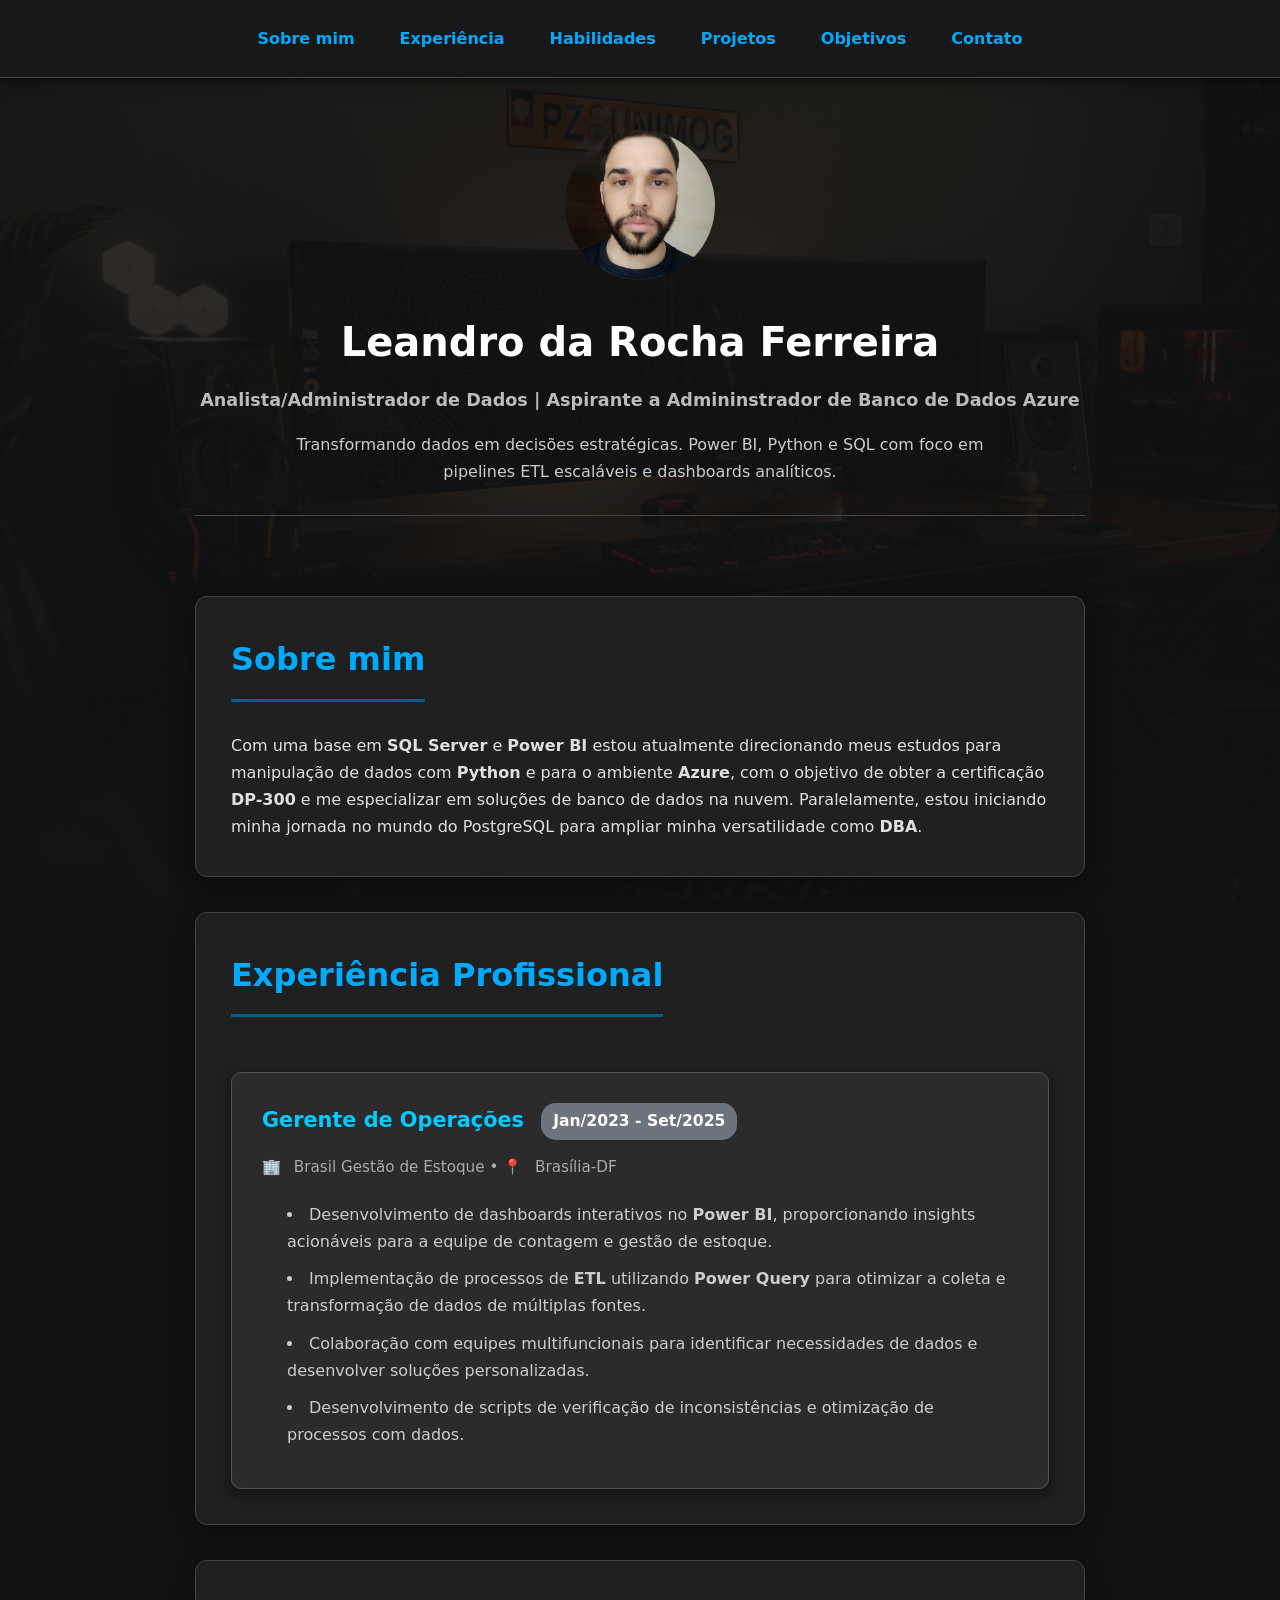
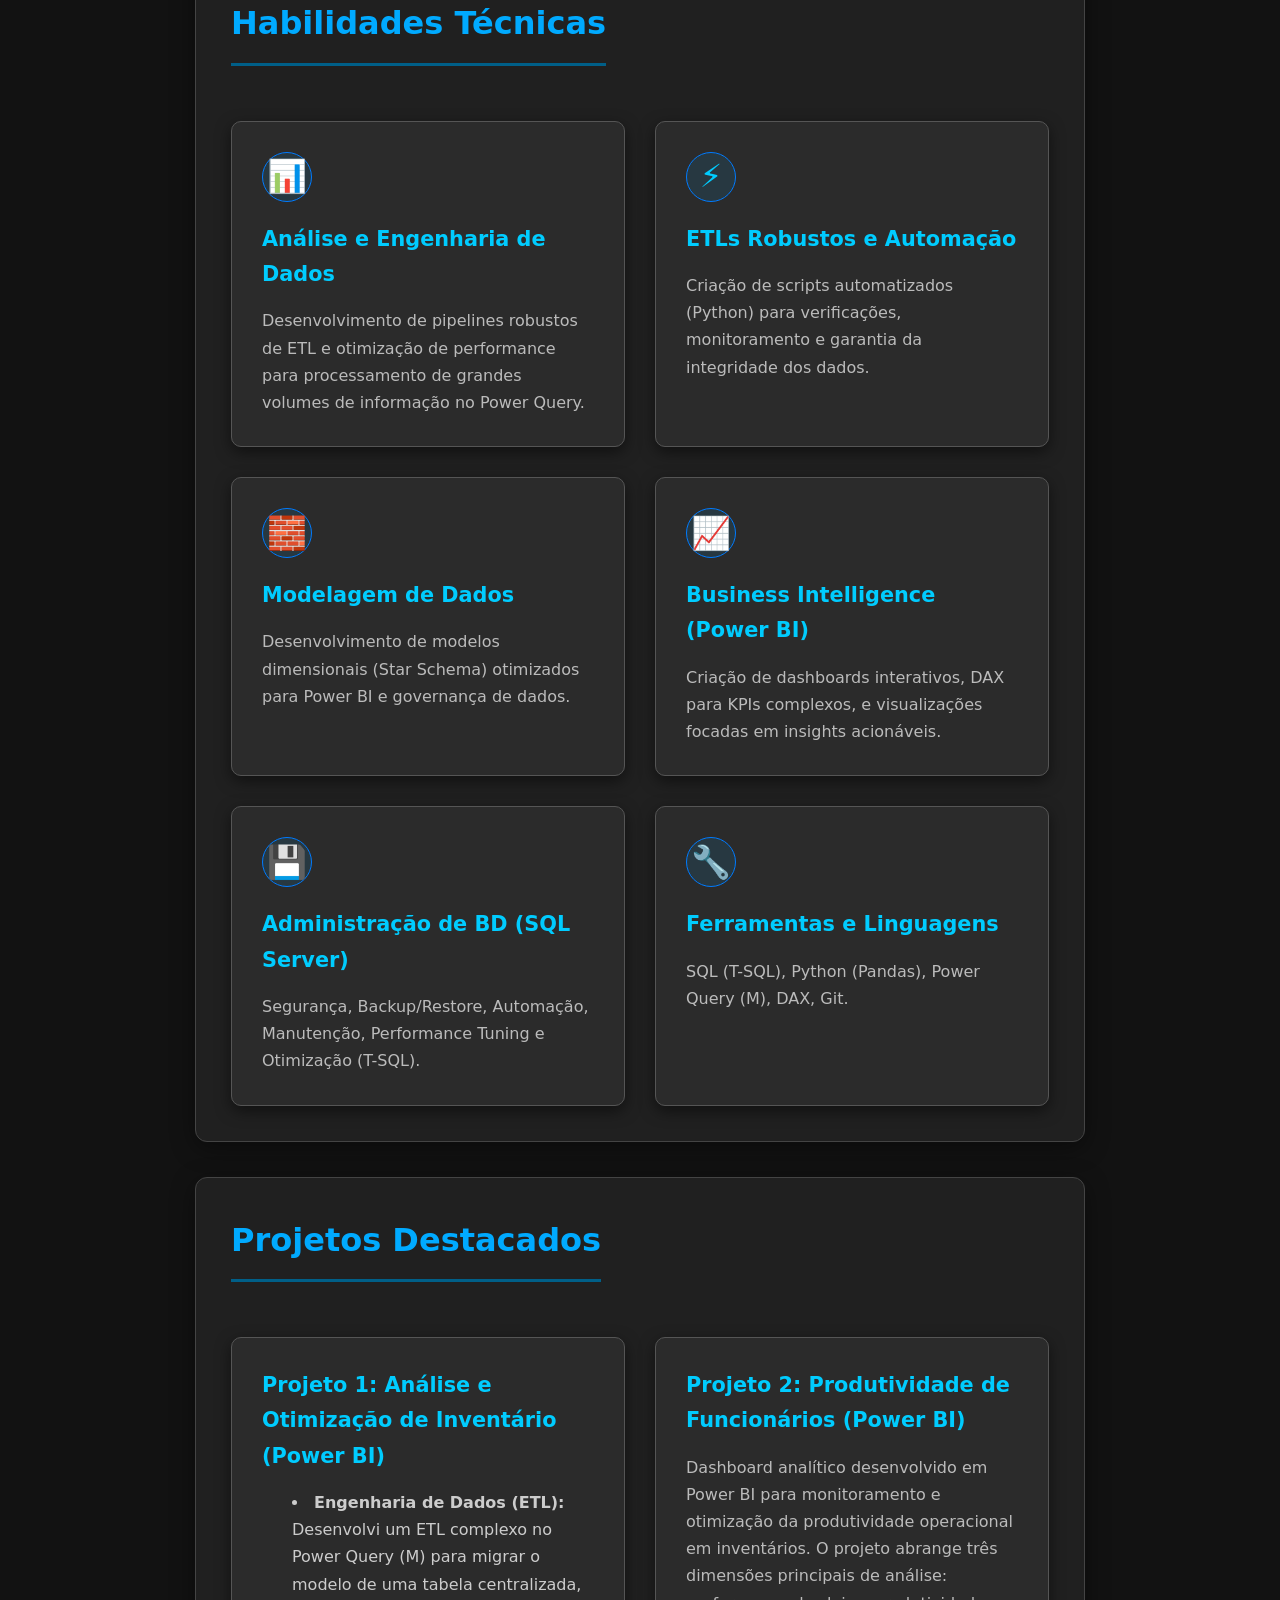
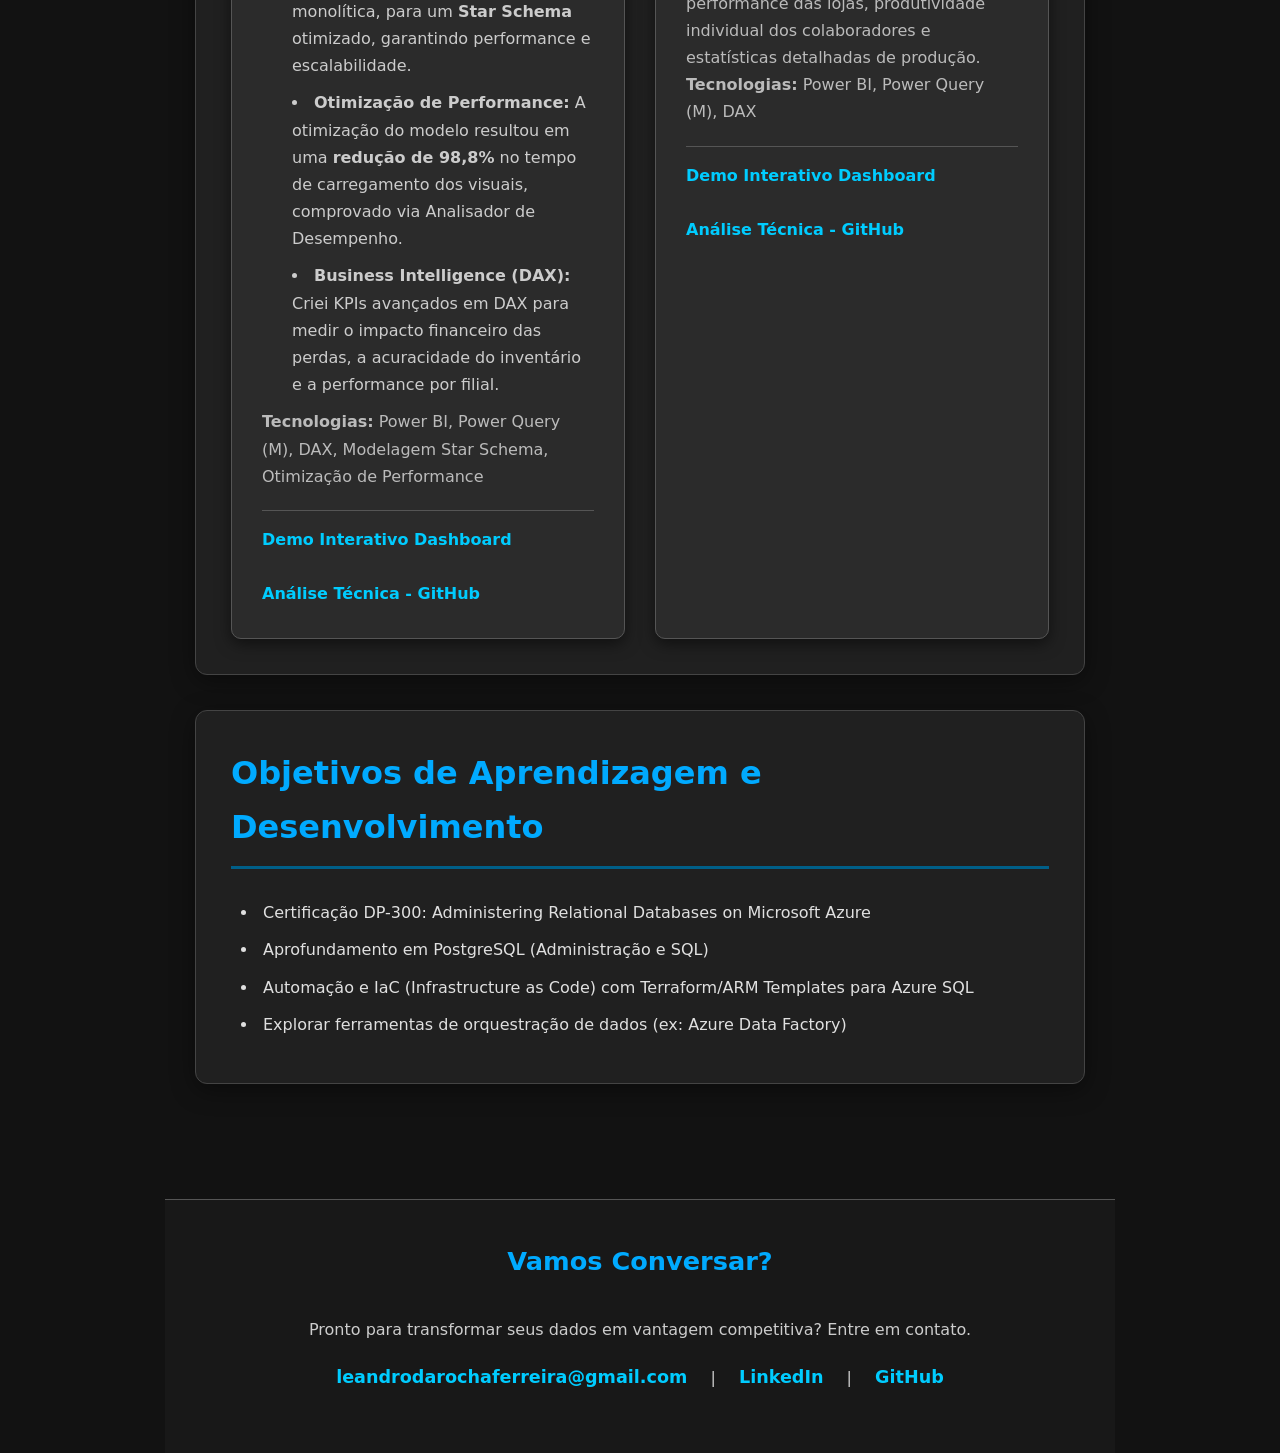
==== index.html @ 0b8cb473 "Refatorando" ====
<!DOCTYPE html>
<html lang="pt-BR">
<head>
    <meta charset="UTF-8">
    <meta name="viewport" content="width=device-width, initial-scale=1.0">
    <title>Leandro da Rocha - Portfólio de Dados</title>
    <link rel="stylesheet" href="./css/style.css">
</head>
<body>

    <!-- Barra de Navegação Fixa no Topo -->
    <nav class="top-nav">
        <ul>
            <li><a href="#sobre">Sobre mim</a></li>
            <li><a href="#experiencia">Experiência</a></li>
            <li><a href="#habilidades">Habilidades</a></li>
            <li><a href="#projetos">Projetos</a></li>
            <li><a href="#objetivos">Objetivos</a></li>
            <li><a href="#contato">Contato</a></li>
        </ul>
    </nav>

    <header>
        <img src="./imagens/foto-perfil.png" alt="Foto de Leandro" width="150" class="profile-pic">
        <h1>Leandro da Rocha Ferreira</h1>
        <p class="subtitle"><strong>Analista/Administrador de Dados | Aspirante a Admininstrador de Banco de Dados Azure</strong></p>
        <p>Transformando dados em decisões estratégicas. Power BI, Python e SQL com foco em pipelines ETL escaláveis e dashboards analíticos.</p>
        <hr>
    </header>

    <main>

        <section id="sobre">
            <h2>Sobre mim</h2>
            <p>Com uma base em <strong>SQL Server</strong> e <strong>Power BI</strong> estou atualmente direcionando meus estudos para manipulação de dados com <strong>Python</strong> e para o ambiente <strong>Azure</strong>, com o objetivo de obter a certificação <strong>DP-300</strong> e me especializar em soluções de banco de dados na nuvem. Paralelamente, estou iniciando minha jornada no mundo do PostgreSQL para ampliar minha versatilidade como <strong>DBA</strong>.</p>
        </section>

        <section id="experiencia">
            <h2>Experiência Profissional</h2>
            <div class="info-boxes-container">
                <div class="info-box job-box">
                    <h3>Gerente de Operações <span class="badge">Jan/2023 - Set/2025</span></h3>
                    <p class="job-details">
                        <span class="icon-placeholder-inline">🏢</span> Brasil Gestão de Estoque • <span class="icon-placeholder-inline">📍</span> Brasília-DF
                    </p>
                    <ul>
                        <li>Desenvolvimento de dashboards interativos no <strong>Power BI</strong>, proporcionando insights acionáveis para a equipe de contagem e gestão de estoque.</li>
                        <li>Implementação de processos de <strong>ETL</strong> utilizando <strong>Power Query</strong> para otimizar a coleta e transformação de dados de múltiplas fontes.</li>
                        <li>Colaboração com equipes multifuncionais para identificar necessidades de dados e desenvolver soluções personalizadas.</li>
                        <li>Desenvolvimento de scripts de verificação de inconsistências e otimização de processos com dados.</li>
                    </ul>
                </div>
            </div>
        </section>

        <section id="habilidades">
            <h2>Habilidades Técnicas</h2>
            <div class="info-boxes-container">

                <div class="info-box">
                    <div class="icon-placeholder">📊</div>
                    <h3>Análise e Engenharia de Dados</h3>
                    <p>Desenvolvimento de pipelines robustos de ETL e otimização de performance para processamento de grandes volumes de informação no Power Query.</p>
                </div>

                <div class="info-box">
                    <div class="icon-placeholder">⚡</div>
                    <h3>ETLs Robustos e Automação</h3>
                    <p>Criação de scripts automatizados (Python) para verificações, monitoramento e garantia da integridade dos dados.</p>
                </div>

                <div class="info-box">
                    <div class="icon-placeholder">🧱</div>
                    <h3>Modelagem de Dados</h3>
                    <p>Desenvolvimento de modelos dimensionais (Star Schema) otimizados para Power BI e governança de dados.</p>
                </div>

                <div class="info-box">
                    <div class="icon-placeholder">📈</div>
                    <h3>Business Intelligence (Power BI)</h3>
                    <p>Criação de dashboards interativos, DAX para KPIs complexos, e visualizações focadas em insights acionáveis.</p>
                </div>

                <div class="info-box">
                    <div class="icon-placeholder">💾</div>
                    <h3>Administração de BD (SQL Server)</h3>
                    <p>Segurança, Backup/Restore, Automação, Manutenção, Performance Tuning e Otimização (T-SQL).</p>
                </div>

                <div class="info-box">
                    <div class="icon-placeholder">🔧</div>
                    <h3>Ferramentas e Linguagens</h3>
                    <p>SQL (T-SQL), Python (Pandas), Power Query (M), DAX, Git.</p>
                </div>

            </div>
        </section>

        <section id="projetos">
            <h2>Projetos Destacados</h2>
            <div class="info-boxes-container">
                <article class="info-box project-box">
                    <h3>Projeto 1: Análise e Otimização de Inventário (Power BI)</h3>

                    <ul style="list-style-type: disc; margin-left: 20px;">
                        <li>
                            <strong>Engenharia de Dados (ETL):</strong> Desenvolvi um ETL complexo no Power Query (M) para
                            migrar o modelo de uma tabela centralizada, monolítica,  para um <strong>Star Schema</strong> otimizado,
                            garantindo performance e escalabilidade.
                        </li>
                        <li>
                            <strong>Otimização de Performance:</strong> A otimização do modelo resultou em uma
                            <strong>redução de 98,8%</strong> no tempo de carregamento dos visuais, comprovado via Analisador de Desempenho.
                        </li>
                        <li>
                            <strong>Business Intelligence (DAX):</strong> Criei KPIs avançados em DAX para medir o impacto
                            financeiro das perdas, a acuracidade do inventário e a performance por filial.
                        </li>
                    </ul>
        
                    <p><strong>Tecnologias:</strong> Power BI, Power Query (M), DAX, Modelagem Star Schema, Otimização de
                        Performance</p>
        
                    <p class="project-links">
                        <a href="https://app.powerbi.com/view?r=eyJrIjoiYmRjYjRjY2MtN2E3Yi00Yjk1LWI4ZTgtYjNiNzZjMzkwMDExIiwidCI6ImYyOWVkNTkxLTBlNzAtNDQ5ZC05NDU3LTViZTBjNjQwYWY5NSJ9"
                            target="_blank"><strong>Demo Interativo</strong> Dashboard</a>
                        <br>
                        <br>
                        <a href="https://github.com/Leandrorochagithub/Engenharia-e-Analise-de-Dados/tree/main/engenharia_de_dados/inventory_analysis_optimization" target="_blank"><strong>Análise Técnica</strong> - 
                            GitHub</a>
                    </p>
                </article>
                <article class="info-box project-box">
                    <h3>Projeto 2: Produtividade de Funcionários (Power BI)</h3>
                    <p>Dashboard analítico desenvolvido em Power BI para monitoramento e otimização da produtividade operacional em inventários. O projeto abrange três dimensões principais de análise: performance das lojas, produtividade individual dos colaboradores e estatísticas detalhadas de produção.</p>

                    <p><strong>Tecnologias:</strong> Power BI, Power Query (M), DAX</p>
                    <p class="project-links">
                        <a href="https://app.powerbi.com/view?r=eyJrIjoiMTFlYzFiNDEtZjk4Ni00YjM4LThlMDUtOTc2MzI0NjMwNjIyIiwidCI6ImYyOWVkNTkxLTBlNzAtNDQ5ZC05NDU3LTViZTBjNjQwYWY5NSJ9"
                            target="_blank"><strong>Demo Interativo</strong> Dashboard</a>
                            <br>
                            <br>
                        <a href="https://github.com/Leandrorochagithub/Engenharia-e-Analise-de-Dados/tree/main/business_intelligence/staff_produtivity" target="_blank"><strong>Análise Técnica</strong> - 
                            GitHub</a>
                    </p>
                </article>
            </div>
        </section>

        <section id="objetivos">
            <h2>Objetivos de Aprendizagem e Desenvolvimento</h2>
            <ul>
                <li>Certificação DP-300: Administering Relational Databases on Microsoft Azure</li>
                <li>Aprofundamento em PostgreSQL (Administração e SQL)</li>
                <li>Automação e IaC (Infrastructure as Code) com Terraform/ARM Templates para Azure SQL</li>
                <li>Explorar ferramentas de orquestração de dados (ex: Azure Data Factory)</li>
            </ul>
        </section>

    </main>

    <footer id="contato">
        <h2>Vamos Conversar?</h2>
        <p>Pronto para transformar seus dados em vantagem competitiva? Entre em contato.</p>
        <p class="contact-links">
            <a href="mailto:leandrodarochaferreira@gmail.com">leandrodarochaferreira@gmail.com</a> |
            <a href="https://www.linkedin.com/in/leandro-d-8524b4160/" target="_blank">LinkedIn</a> |
            <a href="https://github.com/Leandrorochagithub" target="_blank">GitHub</a>
        </p>
    </footer>

</body>
</html>
---- css/style.css ----
* {
    margin: 0;
    padding: 0;
    box-sizing: border-box;
}

html {
    scroll-behavior: smooth;
}

body {
    background-color: #121212;
    color: #e0e0e0;
    font-family: system-ui, -apple-system, BlinkMacSystemFont, 'Segoe UI', Roboto, Oxygen, Ubuntu, Cantarell, 'Open Sans', 'Helvetica Neue', sans-serif;
    line-height: 1.7;
    font-size: 16px;
    background-image: linear-gradient(rgba(18, 18, 18, 0.88), rgba(18, 18, 18, 0.92)), url('../imagens/imagem-de-fundo.jpg');
    background-size: cover;
    background-position: center center;
    background-repeat: no-repeat;
    background-attachment: fixed;
}

/* --- Barra de Navegação Horizontal Fixa no Topo --- */
.top-nav {
    position: fixed;
    left: 0;
    top: 0;
    width: 100%;
    height: auto;
    background-color: rgba(25, 25, 25, 0.98);
    backdrop-filter: blur(10px);
    padding: 15px 30px;
    box-shadow: 0px 4px 12px rgba(0, 0, 0, 0.5);
    z-index: 9999;
    border-bottom: 1px solid #444;
    display: flex;
    align-items: center;
    justify-content: center;
}

/* Estilo da lista dentro da barra de navegação */
.top-nav ul {
    list-style: none;
    padding: 0;
    margin: 0;
    display: flex;
    gap: 5px;
}

/* Estilo dos itens da lista */
.top-nav li {
    margin-bottom: 0;
}

/* Estilo dos links na barra de navegação */
.top-nav a {
    color: #00aaff;
    text-decoration: none;
    font-weight: bold;
    display: block;
    padding: 10px 20px;
    border-radius: 6px;
    transition: background-color 0.2s ease, color 0.2s ease, transform 0.1s ease;
    white-space: nowrap;
}

.top-nav a:hover {
    background-color: rgba(0, 170, 255, 0.15);
    color: #ffffff;
    text-decoration: none;
    transform: translateY(-2px);
}

/* --- Compensação para o Conteúdo Principal --- */
header,
main,
footer {
    margin-left: auto;
    margin-right: auto;
    max-width: 950px;
    padding: 30px;
}

/* Ajustes específicos pós-compensação */
header {
    margin-top: 100px; /* Espaço para compensar a barra fixa */
    text-align: center;
    padding-bottom: 20px;
    margin-bottom: 0;
}

main {
    margin-top: 30px;
    padding-top: 0;
}

/* --- Header (Estilos do conteúdo interno) --- */
header .profile-pic {
    width: 150px;
    height: 150px;
    object-fit: cover;
    border-radius: 50%;
    border: 2px solid var(--cor-hr);
    margin-bottom: 20px;
}

header h1 {
    color: #ffffff;
    margin-bottom: 10px;
    font-size: 2.5em;
}

header .subtitle {
    color: #bbbbbb;
    font-size: 1.1em;
    margin-bottom: 15px;
    font-weight: bold;
}

header p:not(.subtitle) {
    color: #cccccc;
    max-width: 700px;
    margin: 0 auto 20px auto;
}

hr {
    border: 0;
    height: 1px;
    background-color: #444;
    margin: 30px 0;
}

/* --- Conteúdo Principal (Seções) --- */
section {
    background-color: rgba(35, 35, 35, 0.85);
    padding: 35px;
    margin-bottom: 35px;
    border-radius: 12px;
    box-shadow: 0 6px 25px rgba(0, 0, 0, 0.4);
    border: 1px solid #444;
}

h2 {
    color: #00aaff;
    margin-bottom: 30px;
    font-size: 2em;
    border-bottom: 3px solid #005f88;
    padding-bottom: 12px;
    display: inline-block;
}

h3 {
    color: #f0f0f0;
    margin-bottom: 15px;
    font-size: 1.4em;
}

ul {
    list-style-position: inside;
    padding-left: 10px;
}

li {
    margin-bottom: 10px;
}

/* --- Caixas de Informação (Info Boxes) --- */
.info-boxes-container {
    display: flex;
    flex-wrap: wrap;
    gap: 30px;
    margin-top: 25px;
}

.info-box {
    background-color: rgba(45, 45, 45, 0.9);
    color: #cccccc;
    border-radius: 10px;
    padding: 30px;
    box-shadow: 0 5px 15px rgba(0, 0, 0, 0.5);
    border: 1px solid #555;
    flex: 1 1 320px;
    box-sizing: border-box;
    transition: transform 0.2s ease-in-out, box-shadow 0.2s ease-in-out;
}

.info-box:hover {
    transform: translateY(-6px);
    box-shadow: 0 10px 20px rgba(0, 0, 0, 0.6);
}

/* Ícones */
.info-box .icon-placeholder {
    width: 50px;
    height: 50px;
    background-color: rgba(0, 170, 255, 0.1);
    border-radius: 50%;
    margin-bottom: 20px;
    display: flex;
    align-items: center;
    justify-content: center;
    color: #00ccff;
    font-size: 2em;
    border: 1px solid #007bff;
}

.icon-placeholder-inline {
    margin-right: 8px;
    color: #00aaff;
    vertical-align: middle;
}

.info-box h3 {
    margin-top: 0;
    margin-bottom: 15px;
    color: #00ccff;
    font-size: 1.3em;
}

.info-box p {
    color: #bbbbbb;
    font-size: 1em;
    line-height: 1.7;
    margin-bottom: 0;
}

/* Caixa de Experiência */
.job-box .job-details {
    color: #aaaaaa;
    font-size: 0.95em;
    margin-bottom: 20px;
}

.job-box ul {
    margin-top: 20px;
    padding-left: 25px;
    color: #cccccc;
    font-size: 1em;
}

/* Badges */
.badge {
    display: inline-block;
    background-color: #007bff;
    color: white;
    padding: 5px 12px;
    border-radius: 15px;
    font-size: 0.8em;
    font-weight: bold;
    margin-left: 10px;
    vertical-align: middle;
}

.job-box h3 .badge {
    background-color: #6c757d;
    font-size: 0.75em;
}

/* Links de Projetos */
.project-links {
    margin-top: 20px;
    padding-top: 15px;
    border-top: 1px solid #555;
}

.project-links a {
    margin-right: 20px;
    font-weight: bold;
}

/* --- Footer --- */
footer {
    text-align: center;
    padding: 40px 20px;
    margin-top: 50px;
    background-color: rgba(25, 25, 25, 0.95);
    border-top: 1px solid #555;
}

footer h2 {
    border-bottom: none;
    display: block;
    margin-bottom: 20px;
    font-size: 1.6em;
}

footer p {
    color: #cccccc;
    margin-bottom: 20px;
}

footer .contact-links a {
    color: #00ccff;
    margin: 0 18px;
    font-weight: bold;
    font-size: 1.1em;
}

/* --- Links Globais --- */
a {
    color: #00ccff;
    text-decoration: none;
    transition: color 0.2s ease;
}

a:hover {
    color: #ffffff;
}

/* --- Responsividade --- */
@media (max-width: 992px) {
    .top-nav {
        padding: 12px 20px;
    }
    
    .top-nav a {
        padding: 8px 15px;
        font-size: 0.9em;
    }
    
    header, main, footer {
        max-width: 100%;
        padding: 25px;
    }
    
    header {
        margin-top: 90px;
    }
    
    .info-box {
        flex-basis: calc(50% - 15px);
    }
}

@media (max-width: 768px) {
    .top-nav {
        padding: 10px 15px;
        overflow-x: auto;
    }
    
    .top-nav ul {
        gap: 3px;
    }
    
    .top-nav a {
        padding: 8px 12px;
        font-size: 0.85em;
    }
    
    header, main, footer {
        max-width: 100%;
        padding: 20px;
    }
    
    header {
        margin-top: 80px;
    }
    
    h1 {
        font-size: 2em;
    }
    
    h2 {
        font-size: 1.6em;
    }
    
    h3 {
        font-size: 1.2em;
    }
}

@media (max-width: 576px) {
    body {
        background-attachment: scroll;
    }
    
    .top-nav {
        padding: 8px 10px;
    }
    
    .top-nav a {
        padding: 6px 10px;
        font-size: 0.8em;
    }
    
    header {
        padding: 25px 15px;
        margin-top: 70px;
    }
    
    main {
        padding: 0 15px;
        margin-top: 20px;
    }
    
    section {
        padding: 25px 20px;
    }
    
    .info-boxes-container {
        gap: 20px;
    }
    
    .info-box {
        flex-basis: 100%;
    }
    
    footer .contact-links a {
        display: block;
        margin: 12px 0;
    }
    
    h1 {
        font-size: 1.8em;
    }
    
    h2 {
        font-size: 1.4em;
    }
    
    h3 {
        font-size: 1.1em;
    }

}
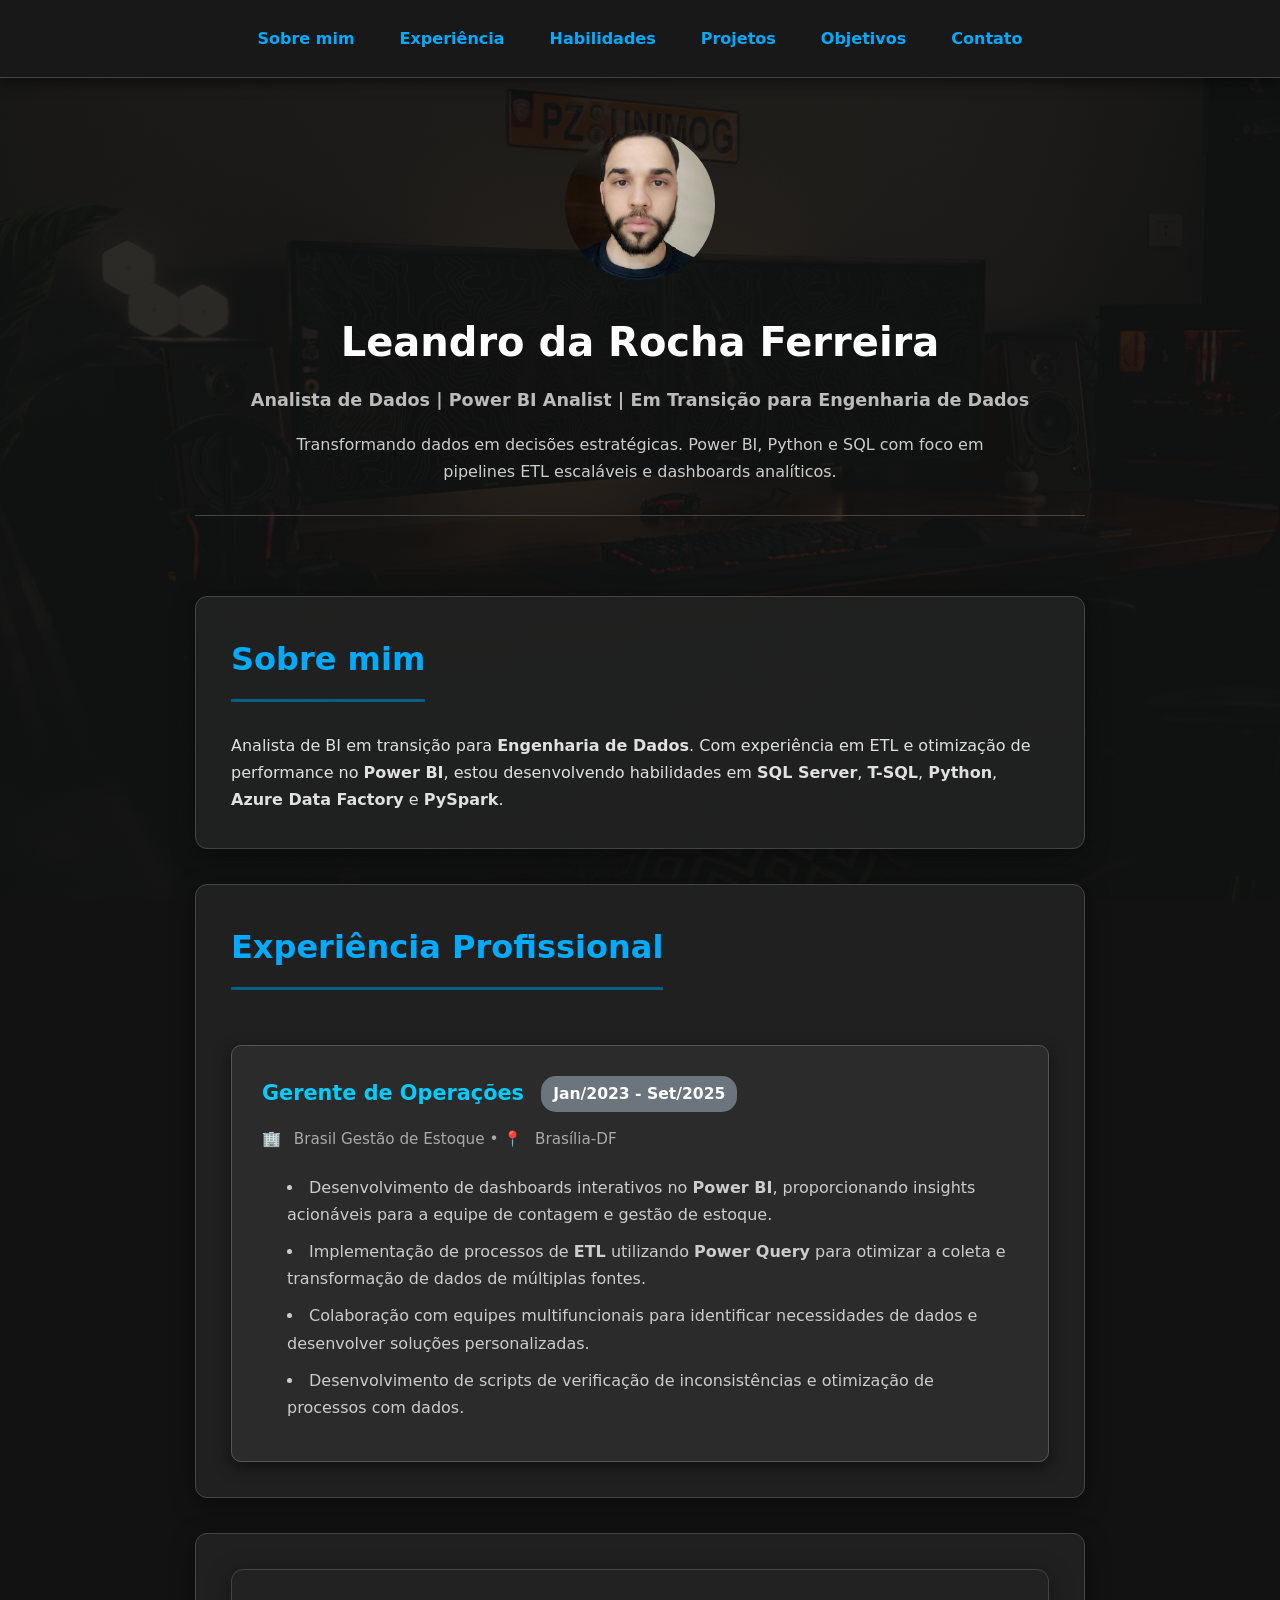
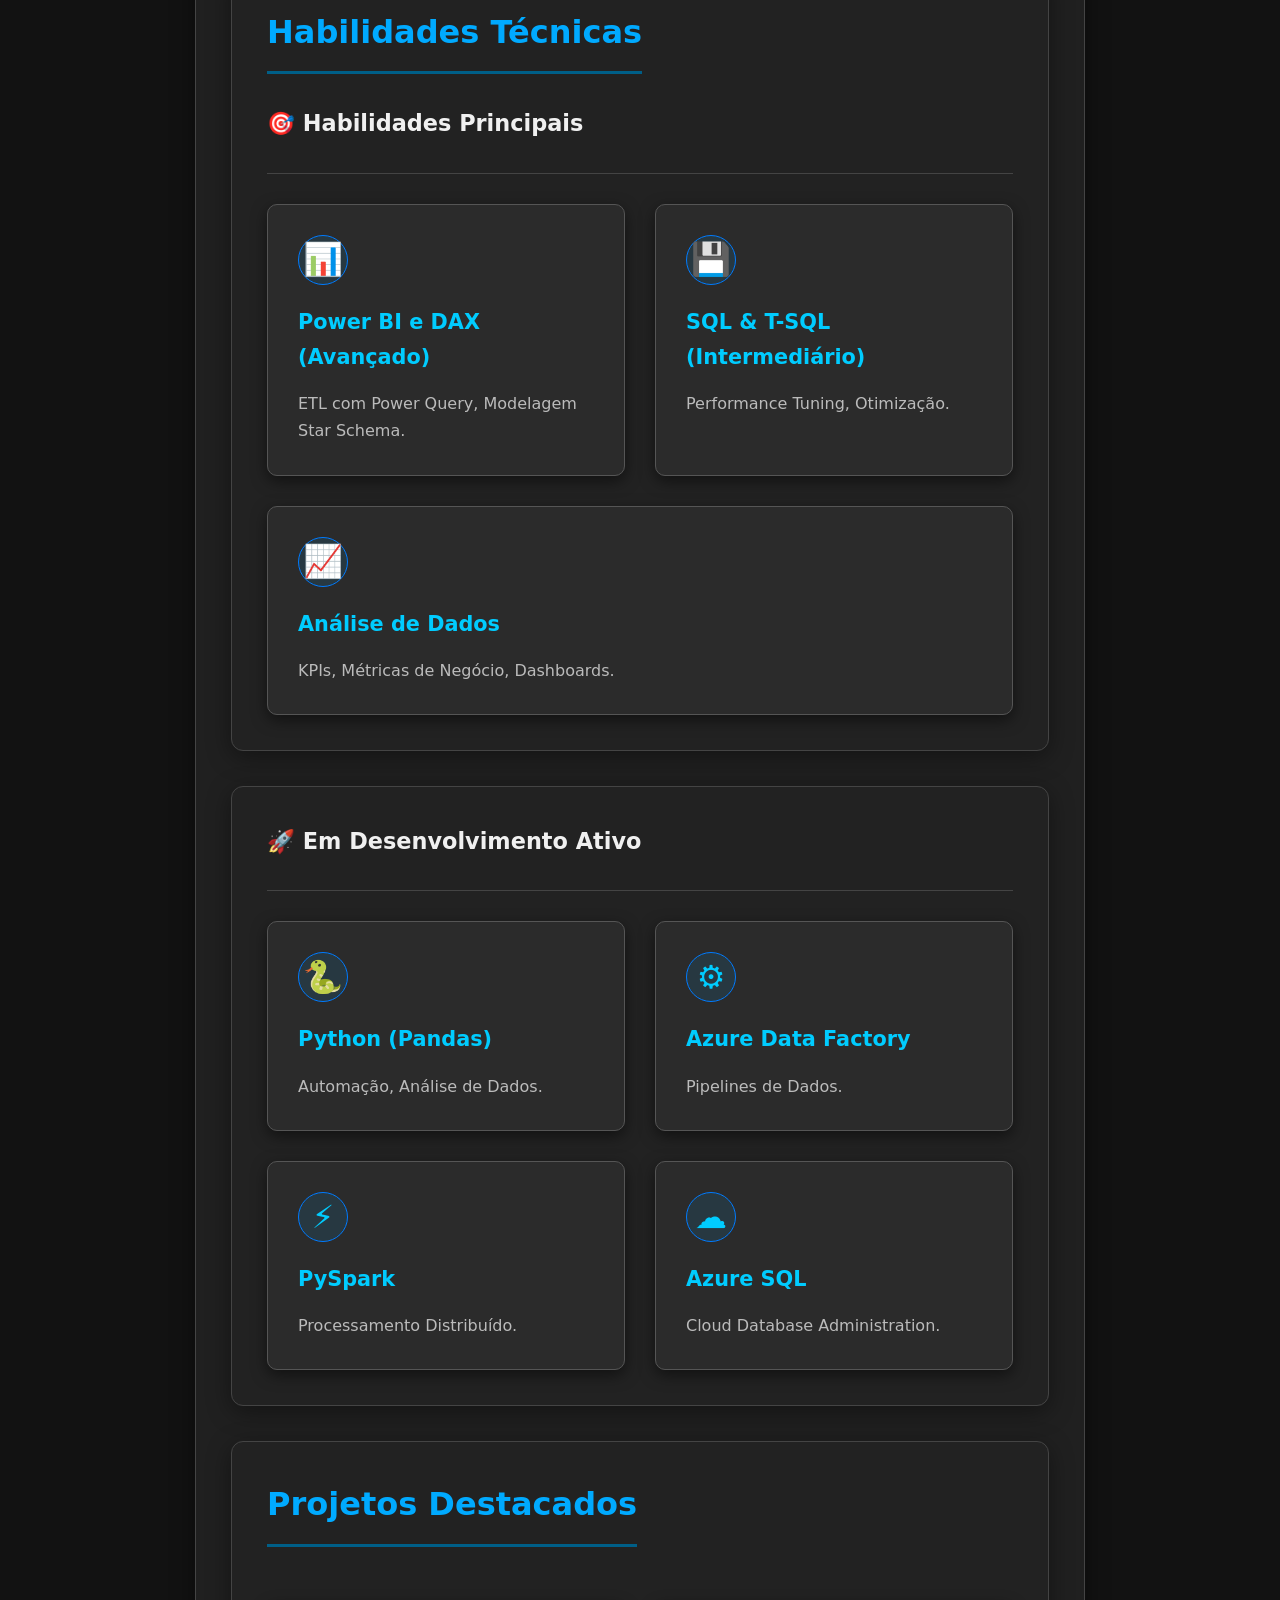
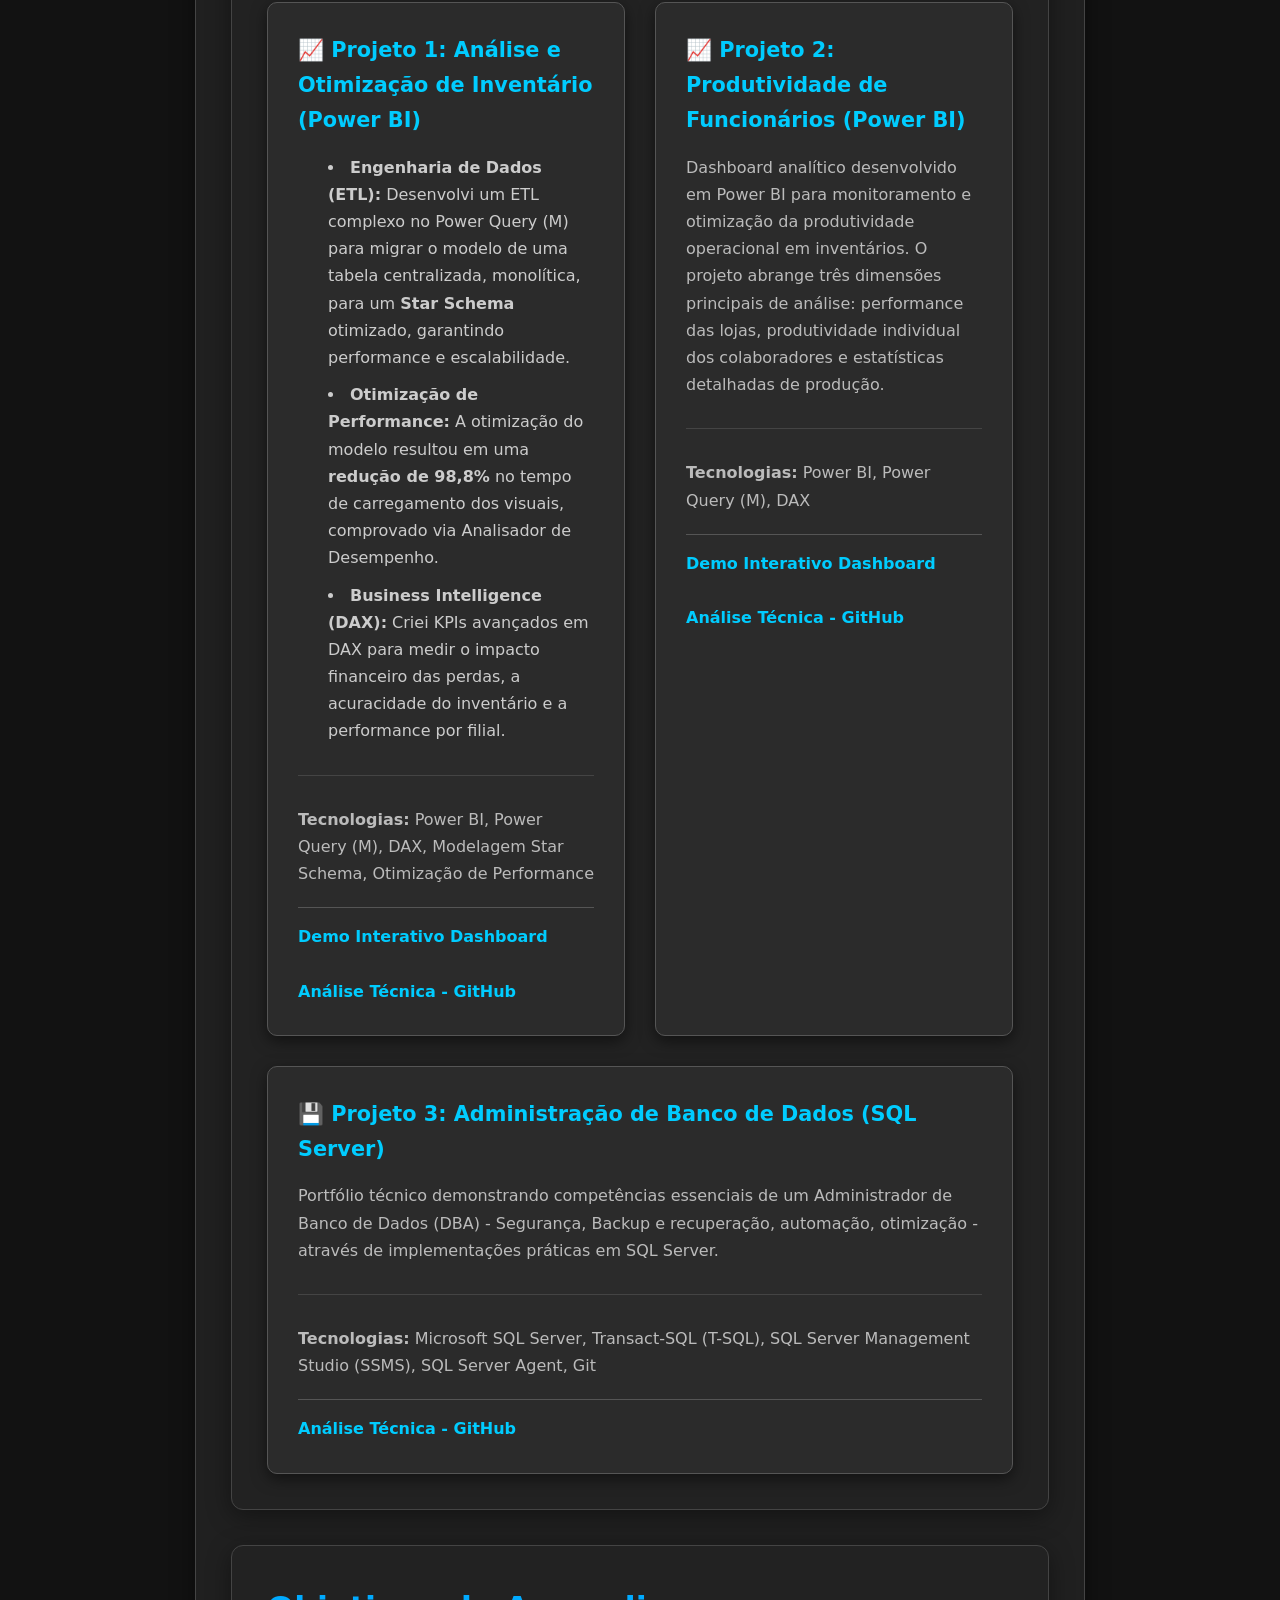
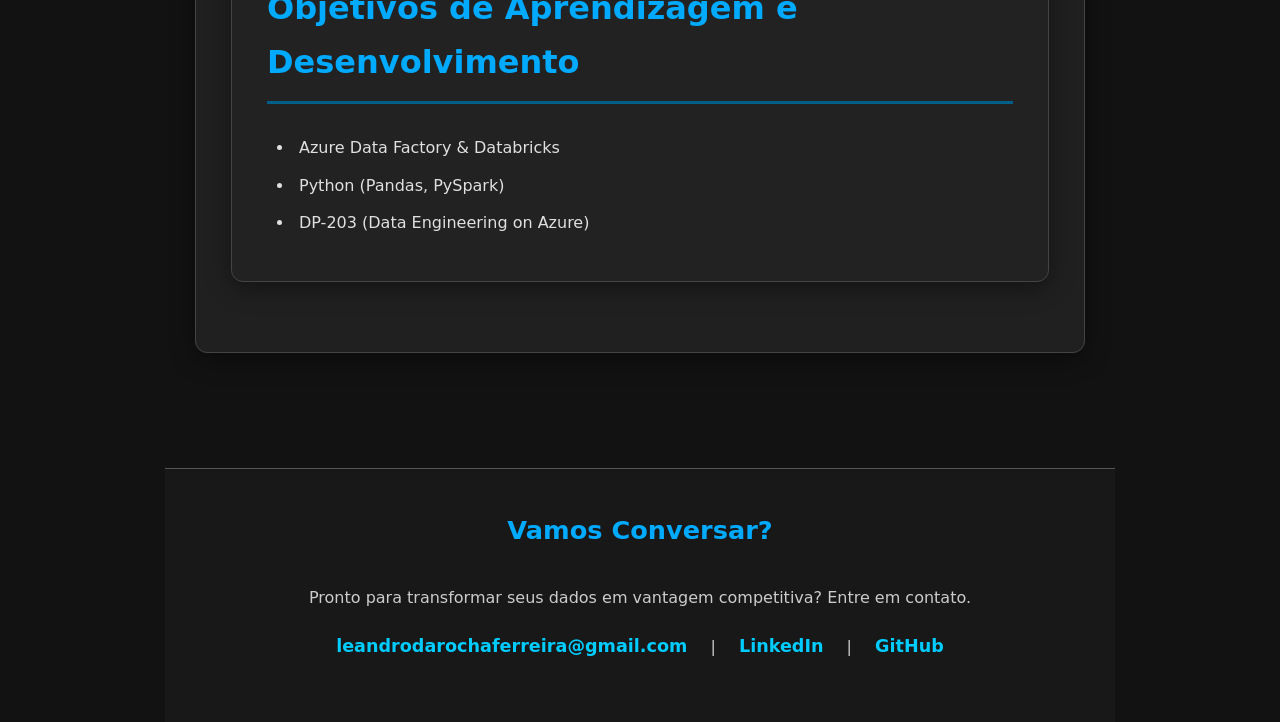
==== commit 7dbfdfc5: "Alteração dos objetivos profissionais, alinhando para Eng. de Dados. Incluindo Projeto 3" ====
--- a/index.html
+++ b/index.html
@@ -1,11 +1,13 @@
 <!DOCTYPE html>
 <html lang="pt-BR">
+
 <head>
     <meta charset="UTF-8">
     <meta name="viewport" content="width=device-width, initial-scale=1.0">
     <title>Leandro da Rocha - Portfólio de Dados</title>
     <link rel="stylesheet" href="./css/style.css">
 </head>
+
 <body>
 
     <!-- Barra de Navegação Fixa no Topo -->
@@ -23,8 +25,10 @@
     <header>
         <img src="./imagens/foto-perfil.png" alt="Foto de Leandro" width="150" class="profile-pic">
         <h1>Leandro da Rocha Ferreira</h1>
-        <p class="subtitle"><strong>Analista/Administrador de Dados | Aspirante a Admininstrador de Banco de Dados Azure</strong></p>
-        <p>Transformando dados em decisões estratégicas. Power BI, Python e SQL com foco em pipelines ETL escaláveis e dashboards analíticos.</p>
+        <p class="subtitle"><strong>Analista de Dados | Power BI Analist | Em Transição para Engenharia de
+                Dados</strong></p>
+        <p>Transformando dados em decisões estratégicas. Power BI, Python e SQL com foco em pipelines ETL escaláveis e
+            dashboards analíticos.</p>
         <hr>
     </header>
 
@@ -32,7 +36,10 @@
 
         <section id="sobre">
             <h2>Sobre mim</h2>
-            <p>Com uma base em <strong>SQL Server</strong> e <strong>Power BI</strong> estou atualmente direcionando meus estudos para manipulação de dados com <strong>Python</strong> e para o ambiente <strong>Azure</strong>, com o objetivo de obter a certificação <strong>DP-300</strong> e me especializar em soluções de banco de dados na nuvem. Paralelamente, estou iniciando minha jornada no mundo do PostgreSQL para ampliar minha versatilidade como <strong>DBA</strong>.</p>
+            <p>Analista de BI em transição para <strong>Engenharia de Dados</strong>. Com experiência em ETL e
+                otimização de performance no <strong>Power BI</strong>, estou desenvolvendo habilidades em <strong>SQL
+                    Server</strong>, <strong>T-SQL</strong>, <strong>Python</strong>, <strong>Azure Data
+                    Factory</strong> e <strong>PySpark</strong>.</p>
         </section>
 
         <section id="experiencia">
@@ -41,121 +48,152 @@
                 <div class="info-box job-box">
                     <h3>Gerente de Operações <span class="badge">Jan/2023 - Set/2025</span></h3>
                     <p class="job-details">
-                        <span class="icon-placeholder-inline">🏢</span> Brasil Gestão de Estoque • <span class="icon-placeholder-inline">📍</span> Brasília-DF
+                        <span class="icon-placeholder-inline">🏢</span> Brasil Gestão de Estoque • <span
+                            class="icon-placeholder-inline">📍</span> Brasília-DF
                     </p>
                     <ul>
-                        <li>Desenvolvimento de dashboards interativos no <strong>Power BI</strong>, proporcionando insights acionáveis para a equipe de contagem e gestão de estoque.</li>
-                        <li>Implementação de processos de <strong>ETL</strong> utilizando <strong>Power Query</strong> para otimizar a coleta e transformação de dados de múltiplas fontes.</li>
-                        <li>Colaboração com equipes multifuncionais para identificar necessidades de dados e desenvolver soluções personalizadas.</li>
-                        <li>Desenvolvimento de scripts de verificação de inconsistências e otimização de processos com dados.</li>
+                        <li>Desenvolvimento de dashboards interativos no <strong>Power BI</strong>, proporcionando
+                            insights acionáveis para a equipe de contagem e gestão de estoque.</li>
+                        <li>Implementação de processos de <strong>ETL</strong> utilizando <strong>Power Query</strong>
+                            para otimizar a coleta e transformação de dados de múltiplas fontes.</li>
+                        <li>Colaboração com equipes multifuncionais para identificar necessidades de dados e desenvolver
+                            soluções personalizadas.</li>
+                        <li>Desenvolvimento de scripts de verificação de inconsistências e otimização de processos com
+                            dados.</li>
                     </ul>
                 </div>
             </div>
         </section>
 
-        <section id="habilidades">
-            <h2>Habilidades Técnicas</h2>
-            <div class="info-boxes-container">
-
-                <div class="info-box">
-                    <div class="icon-placeholder">📊</div>
-                    <h3>Análise e Engenharia de Dados</h3>
-                    <p>Desenvolvimento de pipelines robustos de ETL e otimização de performance para processamento de grandes volumes de informação no Power Query.</p>
+        <section class="habilidades">
+
+            <!-- SEÇÃO PRINCIPAL -->
+            <section id="habilidade-principal">
+                <h2>Habilidades Técnicas</h2>
+                <h3>🎯 Habilidades Principais</h3>
+                <hr>
+                <div class="info-boxes-container">
+                    <div class="info-box">
+                        <div class="icon-placeholder">📊</div>
+                        <h3>Power BI e DAX (Avançado)</h3>
+                        <p>ETL com Power Query, Modelagem Star Schema.</p>
+                    </div>
+
+                    <div class="info-box">
+                        <div class="icon-placeholder">💾</div>
+                        <h3>SQL & T-SQL (Intermediário)</h3>
+                        <p>Performance Tuning, Otimização.</p>
+                    </div>
+
+                    <div class="info-box">
+                        <div class="icon-placeholder">📈</div>
+                        <h3>Análise de Dados</h3>
+                        <p>KPIs, Métricas de Negócio, Dashboards.</p>
+                    </div>
+                </div> <!-- FECHANDO info-boxes-container -->
+            </section>
+
+            <!-- SEÇÃO DESENVOLVIMENTO -->
+            <section id="habilidade-desenvolvimento">
+                <h3>🚀 Em Desenvolvimento Ativo</h3>
+                <hr>
+                <div class="info-boxes-container"> <!-- ADICIONANDO O CONTAINER AQUI -->
+                    <div class="info-box">
+                        <div class="icon-placeholder">🐍</div>
+                        <h3>Python (Pandas)</h3>
+                        <p>Automação, Análise de Dados.</p>
+                    </div>
+
+                    <div class="info-box">
+                        <div class="icon-placeholder">⚙️</div>
+                        <h3>Azure Data Factory</h3>
+                        <p>Pipelines de Dados.</p>
+                    </div>
+
+                    <div class="info-box">
+                        <div class="icon-placeholder">⚡</div>
+                        <h3>PySpark</h3>
+                        <p>Processamento Distribuído.</p>
+                    </div>
+
+                    <div class="info-box">
+                        <div class="icon-placeholder">☁️</div>
+                        <h3>Azure SQL</h3>
+                        <p>Cloud Database Administration.</p>
+                    </div>
+                </div> <!-- FECHANDO info-boxes-container -->
+            </section>
+
+            <section id="projetos">
+                <h2>Projetos Destacados</h2>
+                <div class="info-boxes-container">
+                    <article class="info-box project-box">
+                        <h3>📈 Projeto 1: Análise e Otimização de Inventário (Power BI)</h3>
+
+                        <ul style="list-style-type: disc; margin-left: 20px;">
+                            <li>
+                                <strong>Engenharia de Dados (ETL):</strong> Desenvolvi um ETL complexo no Power Query (M) para migrar o modelo de uma tabela centralizada, monolítica, para um <strong>Star Schema</strong> otimizado, garantindo performance e escalabilidade.
+                            </li>
+                            <li>
+                                <strong>Otimização de Performance:</strong> A otimização do modelo resultou em uma <strong>redução de 98,8%</strong> no tempo de carregamento dos visuais, comprovado via Analisador de Desempenho.
+                            </li>
+                            <li>
+                                <strong>Business Intelligence (DAX):</strong> Criei KPIs avançados em DAX para medir o impacto financeiro das perdas, a acuracidade do inventário e a performance por filial.
+                            </li>
+                        </ul>
+                        <hr>
+                        <p><strong>Tecnologias:</strong> Power BI, Power Query (M), DAX, Modelagem Star Schema, Otimização de Performance</p>
+
+                        <p class="project-links">
+                            <a href="https://app.powerbi.com/view?r=eyJrIjoiYmRjYjRjY2MtN2E3Yi00Yjk1LWI4ZTgtYjNiNzZjMzkwMDExIiwidCI6ImYyOWVkNTkxLTBlNzAtNDQ5ZC05NDU3LTViZTBjNjQwYWY5NSJ9"
+                                target="_blank"><strong>Demo Interativo</strong> Dashboard</a>
+                            <br>
+                            <br>
+                            <a href="https://github.com/Leandrorochagithub/Engenharia-e-Analise-de-Dados/tree/main/engenharia_de_dados/inventory_analysis_optimization"
+                                target="_blank"><strong>Análise Técnica</strong> -
+                                GitHub</a>
+                        </p>
+                    </article>
+
+                    <article class="info-box project-box">
+                        <h3>📈 Projeto 2: Produtividade de Funcionários (Power BI)</h3>
+                        <p>Dashboard analítico desenvolvido em Power BI para monitoramento e otimização da produtividade operacional em inventários. O projeto abrange três dimensões principais de análise: performance das lojas, produtividade individual dos colaboradores e estatísticas detalhadas de produção.
+                        </p>
+                        <hr>
+                        <p><strong>Tecnologias:</strong> Power BI, Power Query (M), DAX</p>
+                        <p class="project-links">
+                            <a href="https://app.powerbi.com/view?r=eyJrIjoiMTFlYzFiNDEtZjk4Ni00YjM4LThlMDUtOTc2MzI0NjMwNjIyIiwidCI6ImYyOWVkNTkxLTBlNzAtNDQ5ZC05NDU3LTViZTBjNjQwYWY5NSJ9"
+                                target="_blank"><strong>Demo Interativo</strong> Dashboard</a>
+                            <br>
+                            <br>
+                            <a href="https://github.com/Leandrorochagithub/Engenharia-e-Analise-de-Dados/tree/main/business_intelligence/staff_produtivity"
+                                target="_blank"><strong>Análise Técnica</strong> - GitHub</a>
+                        </p>
+                    </article>
+
+                    <article class="info-box project-box">
+                        <h3>💾 Projeto 3: Administração de Banco de Dados (SQL Server)</h3>
+                        <p>Portfólio técnico demonstrando competências essenciais de um Administrador de Banco de Dados (DBA) - Segurança, Backup e recuperação, automação, otimização - através de implementações práticas em SQL Server.
+                        </p>
+                        <hr>
+                        <p><strong>Tecnologias:</strong> Microsoft SQL Server, Transact-SQL (T-SQL), SQL Server Management Studio (SSMS), SQL Server Agent, Git</p>
+                        <p class="project-links">
+                            <a href="https://github.com/Leandrorochagithub/sql-server-dba-portfolio"
+                                target="_blank"><strong>Análise Técnica</strong> - GitHub</a>
+                        </p>
+                    </article>
+
                 </div>
-
-                <div class="info-box">
-                    <div class="icon-placeholder">⚡</div>
-                    <h3>ETLs Robustos e Automação</h3>
-                    <p>Criação de scripts automatizados (Python) para verificações, monitoramento e garantia da integridade dos dados.</p>
-                </div>
-
-                <div class="info-box">
-                    <div class="icon-placeholder">🧱</div>
-                    <h3>Modelagem de Dados</h3>
-                    <p>Desenvolvimento de modelos dimensionais (Star Schema) otimizados para Power BI e governança de dados.</p>
-                </div>
-
-                <div class="info-box">
-                    <div class="icon-placeholder">📈</div>
-                    <h3>Business Intelligence (Power BI)</h3>
-                    <p>Criação de dashboards interativos, DAX para KPIs complexos, e visualizações focadas em insights acionáveis.</p>
-                </div>
-
-                <div class="info-box">
-                    <div class="icon-placeholder">💾</div>
-                    <h3>Administração de BD (SQL Server)</h3>
-                    <p>Segurança, Backup/Restore, Automação, Manutenção, Performance Tuning e Otimização (T-SQL).</p>
-                </div>
-
-                <div class="info-box">
-                    <div class="icon-placeholder">🔧</div>
-                    <h3>Ferramentas e Linguagens</h3>
-                    <p>SQL (T-SQL), Python (Pandas), Power Query (M), DAX, Git.</p>
-                </div>
-
-            </div>
-        </section>
-
-        <section id="projetos">
-            <h2>Projetos Destacados</h2>
-            <div class="info-boxes-container">
-                <article class="info-box project-box">
-                    <h3>Projeto 1: Análise e Otimização de Inventário (Power BI)</h3>
-
-                    <ul style="list-style-type: disc; margin-left: 20px;">
-                        <li>
-                            <strong>Engenharia de Dados (ETL):</strong> Desenvolvi um ETL complexo no Power Query (M) para
-                            migrar o modelo de uma tabela centralizada, monolítica,  para um <strong>Star Schema</strong> otimizado,
-                            garantindo performance e escalabilidade.
-                        </li>
-                        <li>
-                            <strong>Otimização de Performance:</strong> A otimização do modelo resultou em uma
-                            <strong>redução de 98,8%</strong> no tempo de carregamento dos visuais, comprovado via Analisador de Desempenho.
-                        </li>
-                        <li>
-                            <strong>Business Intelligence (DAX):</strong> Criei KPIs avançados em DAX para medir o impacto
-                            financeiro das perdas, a acuracidade do inventário e a performance por filial.
-                        </li>
-                    </ul>
-        
-                    <p><strong>Tecnologias:</strong> Power BI, Power Query (M), DAX, Modelagem Star Schema, Otimização de
-                        Performance</p>
-        
-                    <p class="project-links">
-                        <a href="https://app.powerbi.com/view?r=eyJrIjoiYmRjYjRjY2MtN2E3Yi00Yjk1LWI4ZTgtYjNiNzZjMzkwMDExIiwidCI6ImYyOWVkNTkxLTBlNzAtNDQ5ZC05NDU3LTViZTBjNjQwYWY5NSJ9"
-                            target="_blank"><strong>Demo Interativo</strong> Dashboard</a>
-                        <br>
-                        <br>
-                        <a href="https://github.com/Leandrorochagithub/Engenharia-e-Analise-de-Dados/tree/main/engenharia_de_dados/inventory_analysis_optimization" target="_blank"><strong>Análise Técnica</strong> - 
-                            GitHub</a>
-                    </p>
-                </article>
-                <article class="info-box project-box">
-                    <h3>Projeto 2: Produtividade de Funcionários (Power BI)</h3>
-                    <p>Dashboard analítico desenvolvido em Power BI para monitoramento e otimização da produtividade operacional em inventários. O projeto abrange três dimensões principais de análise: performance das lojas, produtividade individual dos colaboradores e estatísticas detalhadas de produção.</p>
-
-                    <p><strong>Tecnologias:</strong> Power BI, Power Query (M), DAX</p>
-                    <p class="project-links">
-                        <a href="https://app.powerbi.com/view?r=eyJrIjoiMTFlYzFiNDEtZjk4Ni00YjM4LThlMDUtOTc2MzI0NjMwNjIyIiwidCI6ImYyOWVkNTkxLTBlNzAtNDQ5ZC05NDU3LTViZTBjNjQwYWY5NSJ9"
-                            target="_blank"><strong>Demo Interativo</strong> Dashboard</a>
-                            <br>
-                            <br>
-                        <a href="https://github.com/Leandrorochagithub/Engenharia-e-Analise-de-Dados/tree/main/business_intelligence/staff_produtivity" target="_blank"><strong>Análise Técnica</strong> - 
-                            GitHub</a>
-                    </p>
-                </article>
-            </div>
-        </section>
-
-        <section id="objetivos">
-            <h2>Objetivos de Aprendizagem e Desenvolvimento</h2>
-            <ul>
-                <li>Certificação DP-300: Administering Relational Databases on Microsoft Azure</li>
-                <li>Aprofundamento em PostgreSQL (Administração e SQL)</li>
-                <li>Automação e IaC (Infrastructure as Code) com Terraform/ARM Templates para Azure SQL</li>
-                <li>Explorar ferramentas de orquestração de dados (ex: Azure Data Factory)</li>
-            </ul>
-        </section>
+            </section>
+
+            <section id="objetivos">
+                <h2>Objetivos de Aprendizagem e Desenvolvimento</h2>
+                <ul>
+                    <li>Azure Data Factory & Databricks</li>
+                    <li>Python (Pandas, PySpark) </li>
+                    <li>DP-203 (Data Engineering on Azure)</li>
+                </ul>
+            </section>
 
     </main>
 
@@ -170,4 +208,5 @@
     </footer>
 
 </body>
+
 </html>
--- a/css/style.css
+++ b/css/style.css
@@ -69,7 +69,7 @@
     background-color: rgba(0, 170, 255, 0.15);
     color: #ffffff;
     text-decoration: none;
-    transform: translateY(-2px);
+    transform: translateY(-1px);
 }
 
 /* --- Compensação para o Conteúdo Principal --- */
@@ -269,6 +269,7 @@
     font-weight: bold;
 }
 
+
 /* --- Footer --- */
 footer {
     text-align: center;
@@ -306,6 +307,10 @@
 
 a:hover {
     color: #ffffff;
+    background-color: rgba(0, 170, 255, 0.30);
+    padding: 8px;
+    border-radius: 6px;
+    transform: translateY(-2px);
 }
 
 /* --- Responsividade --- */
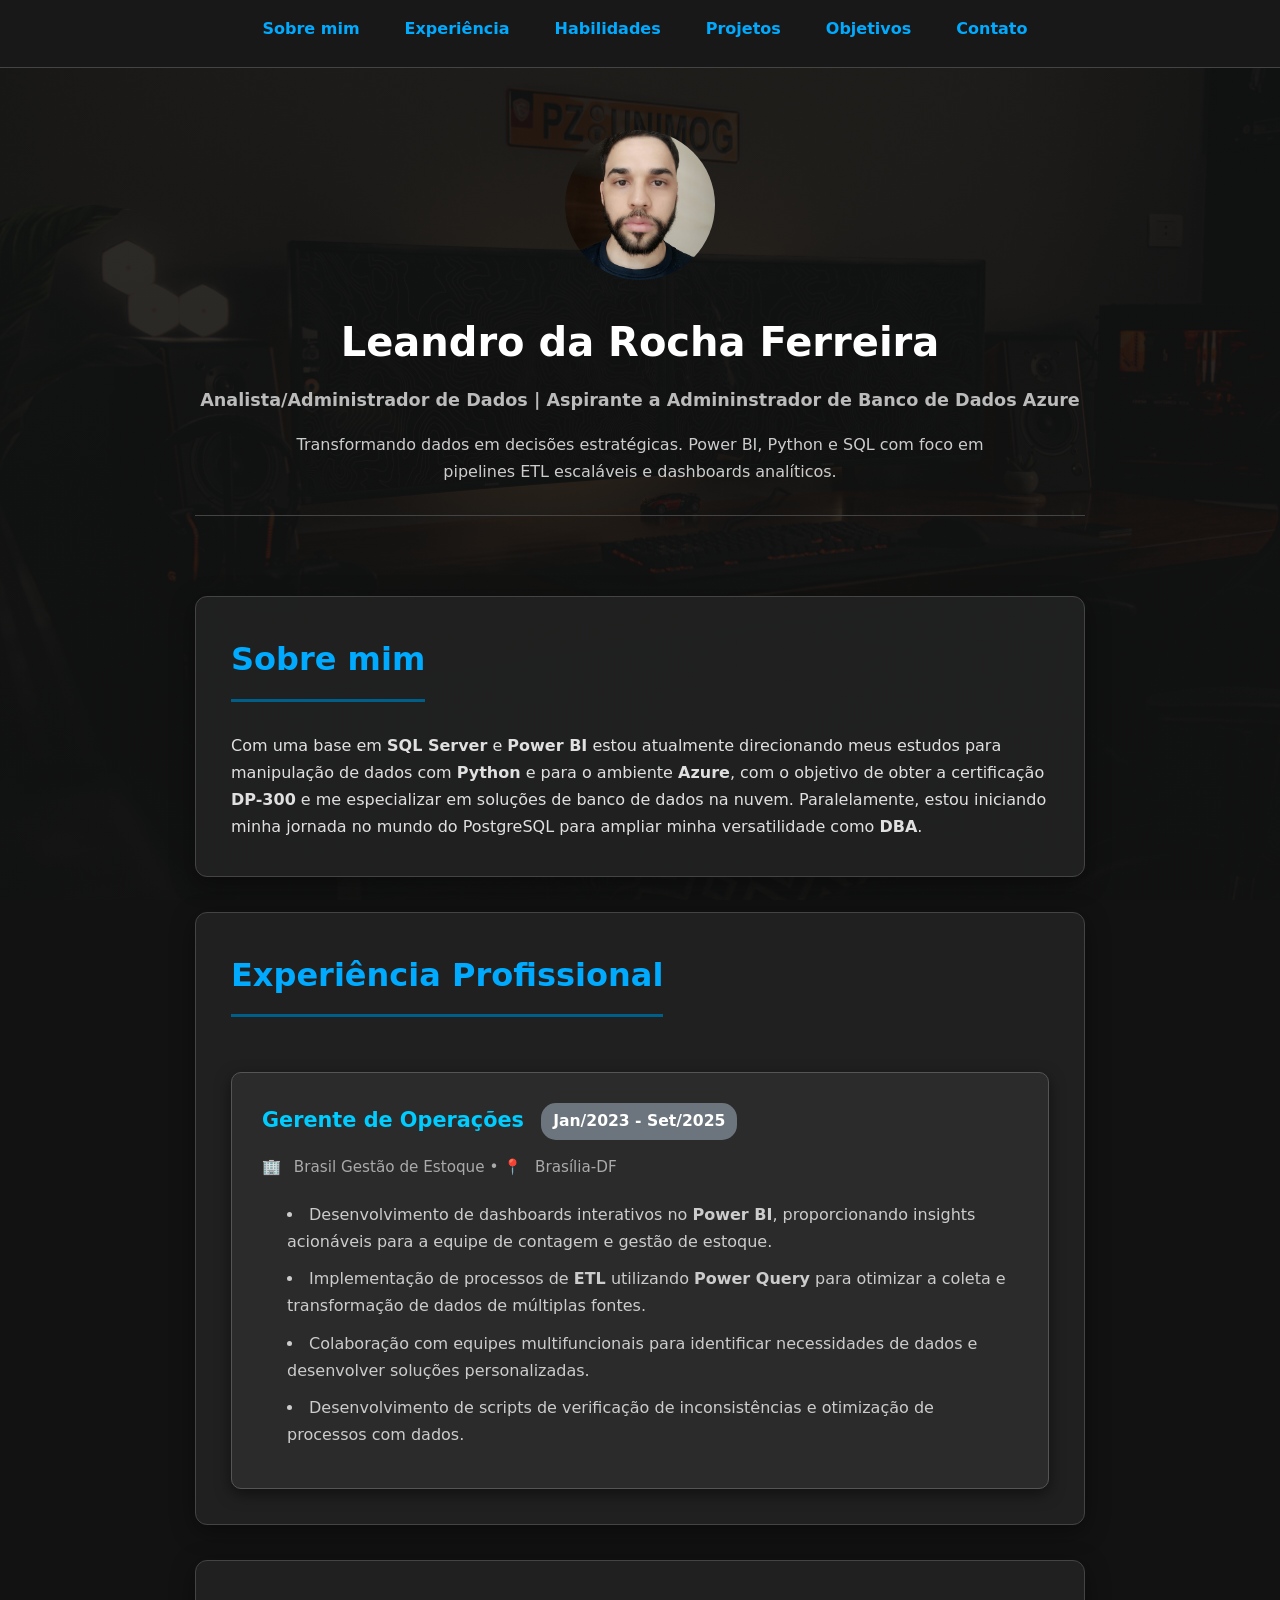
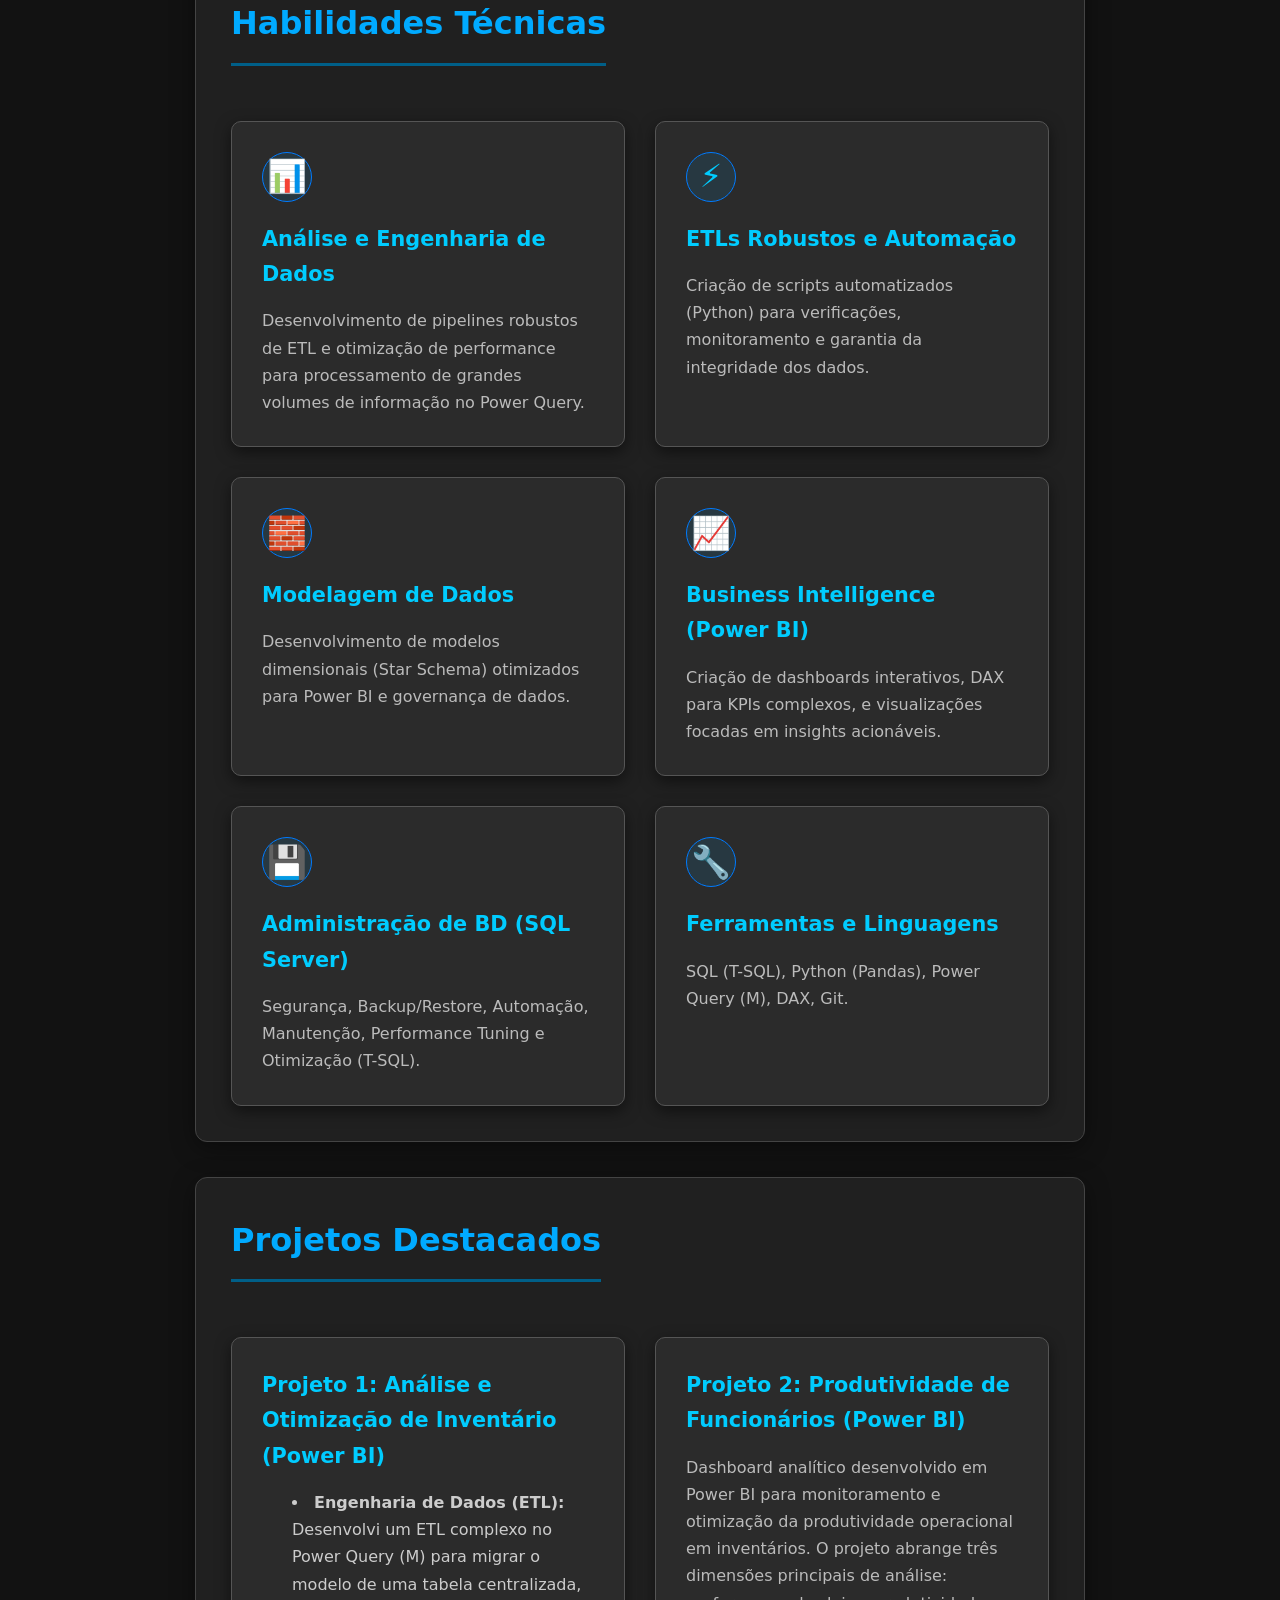
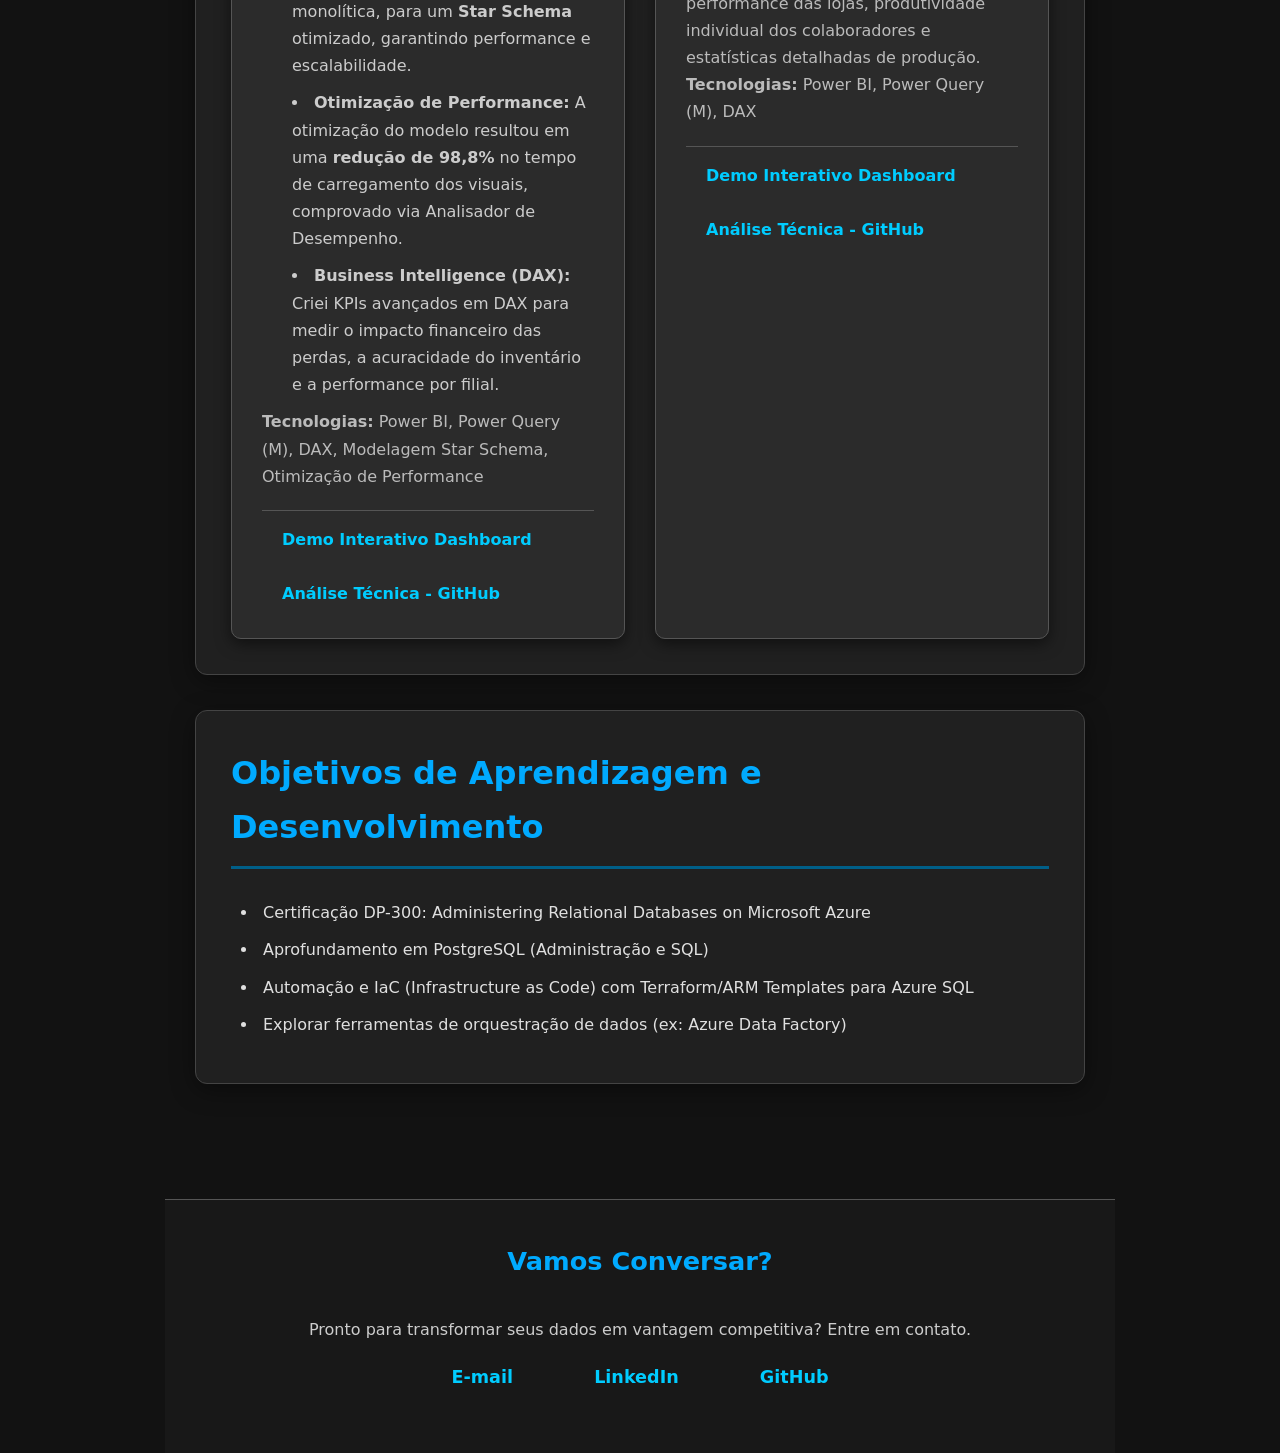
==== commit c2a6f13f: "Removes unused typography CSS and refines navigation styles Eliminates redundant CSS variables to si" ====
--- a/index.html
+++ b/index.html
@@ -1,13 +1,11 @@
 <!DOCTYPE html>
 <html lang="pt-BR">
-
 <head>
     <meta charset="UTF-8">
     <meta name="viewport" content="width=device-width, initial-scale=1.0">
     <title>Leandro da Rocha - Portfólio de Dados</title>
     <link rel="stylesheet" href="./css/style.css">
 </head>
-
 <body>
 
     <!-- Barra de Navegação Fixa no Topo -->
@@ -25,10 +23,8 @@
     <header>
         <img src="./imagens/foto-perfil.png" alt="Foto de Leandro" width="150" class="profile-pic">
         <h1>Leandro da Rocha Ferreira</h1>
-        <p class="subtitle"><strong>Analista de Dados | Power BI Analist | Em Transição para Engenharia de
-                Dados</strong></p>
-        <p>Transformando dados em decisões estratégicas. Power BI, Python e SQL com foco em pipelines ETL escaláveis e
-            dashboards analíticos.</p>
+        <p class="subtitle"><strong>Analista/Administrador de Dados | Aspirante a Admininstrador de Banco de Dados Azure</strong></p>
+        <p>Transformando dados em decisões estratégicas. Power BI, Python e SQL com foco em pipelines ETL escaláveis e dashboards analíticos.</p>
         <hr>
     </header>
 
@@ -36,10 +32,7 @@
 
         <section id="sobre">
             <h2>Sobre mim</h2>
-            <p>Analista de BI em transição para <strong>Engenharia de Dados</strong>. Com experiência em ETL e
-                otimização de performance no <strong>Power BI</strong>, estou desenvolvendo habilidades em <strong>SQL
-                    Server</strong>, <strong>T-SQL</strong>, <strong>Python</strong>, <strong>Azure Data
-                    Factory</strong> e <strong>PySpark</strong>.</p>
+            <p>Com uma base em <strong>SQL Server</strong> e <strong>Power BI</strong> estou atualmente direcionando meus estudos para manipulação de dados com <strong>Python</strong> e para o ambiente <strong>Azure</strong>, com o objetivo de obter a certificação <strong>DP-300</strong> e me especializar em soluções de banco de dados na nuvem. Paralelamente, estou iniciando minha jornada no mundo do PostgreSQL para ampliar minha versatilidade como <strong>DBA</strong>.</p>
         </section>
 
         <section id="experiencia">
@@ -48,152 +41,121 @@
                 <div class="info-box job-box">
                     <h3>Gerente de Operações <span class="badge">Jan/2023 - Set/2025</span></h3>
                     <p class="job-details">
-                        <span class="icon-placeholder-inline">🏢</span> Brasil Gestão de Estoque • <span
-                            class="icon-placeholder-inline">📍</span> Brasília-DF
+                        <span class="icon-placeholder-inline">🏢</span> Brasil Gestão de Estoque • <span class="icon-placeholder-inline">📍</span> Brasília-DF
                     </p>
                     <ul>
-                        <li>Desenvolvimento de dashboards interativos no <strong>Power BI</strong>, proporcionando
-                            insights acionáveis para a equipe de contagem e gestão de estoque.</li>
-                        <li>Implementação de processos de <strong>ETL</strong> utilizando <strong>Power Query</strong>
-                            para otimizar a coleta e transformação de dados de múltiplas fontes.</li>
-                        <li>Colaboração com equipes multifuncionais para identificar necessidades de dados e desenvolver
-                            soluções personalizadas.</li>
-                        <li>Desenvolvimento de scripts de verificação de inconsistências e otimização de processos com
-                            dados.</li>
+                        <li>Desenvolvimento de dashboards interativos no <strong>Power BI</strong>, proporcionando insights acionáveis para a equipe de contagem e gestão de estoque.</li>
+                        <li>Implementação de processos de <strong>ETL</strong> utilizando <strong>Power Query</strong> para otimizar a coleta e transformação de dados de múltiplas fontes.</li>
+                        <li>Colaboração com equipes multifuncionais para identificar necessidades de dados e desenvolver soluções personalizadas.</li>
+                        <li>Desenvolvimento de scripts de verificação de inconsistências e otimização de processos com dados.</li>
                     </ul>
                 </div>
             </div>
         </section>
 
-        <section class="habilidades">
+        <section id="habilidades">
+            <h2>Habilidades Técnicas</h2>
+            <div class="info-boxes-container">
 
-            <!-- SEÇÃO PRINCIPAL -->
-            <section id="habilidade-principal">
-                <h2>Habilidades Técnicas</h2>
-                <h3>🎯 Habilidades Principais</h3>
-                <hr>
-                <div class="info-boxes-container">
-                    <div class="info-box">
-                        <div class="icon-placeholder">📊</div>
-                        <h3>Power BI e DAX (Avançado)</h3>
-                        <p>ETL com Power Query, Modelagem Star Schema.</p>
-                    </div>
+                <div class="info-box">
+                    <div class="icon-placeholder">📊</div>
+                    <h3>Análise e Engenharia de Dados</h3>
+                    <p>Desenvolvimento de pipelines robustos de ETL e otimização de performance para processamento de grandes volumes de informação no Power Query.</p>
+                </div>
 
-                    <div class="info-box">
-                        <div class="icon-placeholder">💾</div>
-                        <h3>SQL & T-SQL (Intermediário)</h3>
-                        <p>Performance Tuning, Otimização.</p>
-                    </div>
+                <div class="info-box">
+                    <div class="icon-placeholder">⚡</div>
+                    <h3>ETLs Robustos e Automação</h3>
+                    <p>Criação de scripts automatizados (Python) para verificações, monitoramento e garantia da integridade dos dados.</p>
+                </div>
 
-                    <div class="info-box">
-                        <div class="icon-placeholder">📈</div>
-                        <h3>Análise de Dados</h3>
-                        <p>KPIs, Métricas de Negócio, Dashboards.</p>
-                    </div>
-                </div> <!-- FECHANDO info-boxes-container -->
-            </section>
+                <div class="info-box">
+                    <div class="icon-placeholder">🧱</div>
+                    <h3>Modelagem de Dados</h3>
+                    <p>Desenvolvimento de modelos dimensionais (Star Schema) otimizados para Power BI e governança de dados.</p>
+                </div>
 
-            <!-- SEÇÃO DESENVOLVIMENTO -->
-            <section id="habilidade-desenvolvimento">
-                <h3>🚀 Em Desenvolvimento Ativo</h3>
-                <hr>
-                <div class="info-boxes-container"> <!-- ADICIONANDO O CONTAINER AQUI -->
-                    <div class="info-box">
-                        <div class="icon-placeholder">🐍</div>
-                        <h3>Python (Pandas)</h3>
-                        <p>Automação, Análise de Dados.</p>
-                    </div>
+                <div class="info-box">
+                    <div class="icon-placeholder">📈</div>
+                    <h3>Business Intelligence (Power BI)</h3>
+                    <p>Criação de dashboards interativos, DAX para KPIs complexos, e visualizações focadas em insights acionáveis.</p>
+                </div>
 
-                    <div class="info-box">
-                        <div class="icon-placeholder">⚙️</div>
-                        <h3>Azure Data Factory</h3>
-                        <p>Pipelines de Dados.</p>
-                    </div>
+                <div class="info-box">
+                    <div class="icon-placeholder">💾</div>
+                    <h3>Administração de BD (SQL Server)</h3>
+                    <p>Segurança, Backup/Restore, Automação, Manutenção, Performance Tuning e Otimização (T-SQL).</p>
+                </div>
 
-                    <div class="info-box">
-                        <div class="icon-placeholder">⚡</div>
-                        <h3>PySpark</h3>
-                        <p>Processamento Distribuído.</p>
-                    </div>
+                <div class="info-box">
+                    <div class="icon-placeholder">🔧</div>
+                    <h3>Ferramentas e Linguagens</h3>
+                    <p>SQL (T-SQL), Python (Pandas), Power Query (M), DAX, Git.</p>
+                </div>
 
-                    <div class="info-box">
-                        <div class="icon-placeholder">☁️</div>
-                        <h3>Azure SQL</h3>
-                        <p>Cloud Database Administration.</p>
-                    </div>
-                </div> <!-- FECHANDO info-boxes-container -->
-            </section>
+            </div>
+        </section>
 
-            <section id="projetos">
-                <h2>Projetos Destacados</h2>
-                <div class="info-boxes-container">
-                    <article class="info-box project-box">
-                        <h3>📈 Projeto 1: Análise e Otimização de Inventário (Power BI)</h3>
+        <section id="projetos">
+            <h2>Projetos Destacados</h2>
+            <div class="info-boxes-container">
+                <article class="info-box project-box">
+                    <h3>Projeto 1: Análise e Otimização de Inventário (Power BI)</h3>
 
-                        <ul style="list-style-type: disc; margin-left: 20px;">
-                            <li>
-                                <strong>Engenharia de Dados (ETL):</strong> Desenvolvi um ETL complexo no Power Query (M) para migrar o modelo de uma tabela centralizada, monolítica, para um <strong>Star Schema</strong> otimizado, garantindo performance e escalabilidade.
-                            </li>
-                            <li>
-                                <strong>Otimização de Performance:</strong> A otimização do modelo resultou em uma <strong>redução de 98,8%</strong> no tempo de carregamento dos visuais, comprovado via Analisador de Desempenho.
-                            </li>
-                            <li>
-                                <strong>Business Intelligence (DAX):</strong> Criei KPIs avançados em DAX para medir o impacto financeiro das perdas, a acuracidade do inventário e a performance por filial.
-                            </li>
-                        </ul>
-                        <hr>
-                        <p><strong>Tecnologias:</strong> Power BI, Power Query (M), DAX, Modelagem Star Schema, Otimização de Performance</p>
+                    <ul style="list-style-type: disc; margin-left: 20px;">
+                        <li>
+                            <strong>Engenharia de Dados (ETL):</strong> Desenvolvi um ETL complexo no Power Query (M) para
+                            migrar o modelo de uma tabela centralizada, monolítica,  para um <strong>Star Schema</strong> otimizado,
+                            garantindo performance e escalabilidade.
+                        </li>
+                        <li>
+                            <strong>Otimização de Performance:</strong> A otimização do modelo resultou em uma
+                            <strong>redução de 98,8%</strong> no tempo de carregamento dos visuais, comprovado via Analisador de Desempenho.
+                        </li>
+                        <li>
+                            <strong>Business Intelligence (DAX):</strong> Criei KPIs avançados em DAX para medir o impacto
+                            financeiro das perdas, a acuracidade do inventário e a performance por filial.
+                        </li>
+                    </ul>
+        
+                    <p><strong>Tecnologias:</strong> Power BI, Power Query (M), DAX, Modelagem Star Schema, Otimização de
+                        Performance</p>
+        
+                    <p class="project-links">
+                        <a href="https://app.powerbi.com/view?r=eyJrIjoiYmRjYjRjY2MtN2E3Yi00Yjk1LWI4ZTgtYjNiNzZjMzkwMDExIiwidCI6ImYyOWVkNTkxLTBlNzAtNDQ5ZC05NDU3LTViZTBjNjQwYWY5NSJ9"
+                            target="_blank"><strong>Demo Interativo</strong> Dashboard</a>
+                        <br>
+                        <br>
+                        <a href="https://github.com/Leandrorochagithub/Engenharia-e-Analise-de-Dados/tree/main/engenharia_de_dados/inventory_analysis_optimization" target="_blank"><strong>Análise Técnica</strong> - 
+                            GitHub</a>
+                    </p>
+                </article>
+                <article class="info-box project-box">
+                    <h3>Projeto 2: Produtividade de Funcionários (Power BI)</h3>
+                    <p>Dashboard analítico desenvolvido em Power BI para monitoramento e otimização da produtividade operacional em inventários. O projeto abrange três dimensões principais de análise: performance das lojas, produtividade individual dos colaboradores e estatísticas detalhadas de produção.</p>
 
-                        <p class="project-links">
-                            <a href="https://app.powerbi.com/view?r=eyJrIjoiYmRjYjRjY2MtN2E3Yi00Yjk1LWI4ZTgtYjNiNzZjMzkwMDExIiwidCI6ImYyOWVkNTkxLTBlNzAtNDQ5ZC05NDU3LTViZTBjNjQwYWY5NSJ9"
-                                target="_blank"><strong>Demo Interativo</strong> Dashboard</a>
+                    <p><strong>Tecnologias:</strong> Power BI, Power Query (M), DAX</p>
+                    <p class="project-links">
+                        <a href="https://app.powerbi.com/view?r=eyJrIjoiMTFlYzFiNDEtZjk4Ni00YjM4LThlMDUtOTc2MzI0NjMwNjIyIiwidCI6ImYyOWVkNTkxLTBlNzAtNDQ5ZC05NDU3LTViZTBjNjQwYWY5NSJ9"
+                            target="_blank"><strong>Demo Interativo</strong> Dashboard</a>
                             <br>
                             <br>
-                            <a href="https://github.com/Leandrorochagithub/Engenharia-e-Analise-de-Dados/tree/main/engenharia_de_dados/inventory_analysis_optimization"
-                                target="_blank"><strong>Análise Técnica</strong> -
-                                GitHub</a>
-                        </p>
-                    </article>
+                        <a href="https://github.com/Leandrorochagithub/Engenharia-e-Analise-de-Dados/tree/main/business_intelligence/staff_produtivity" target="_blank"><strong>Análise Técnica</strong> - 
+                            GitHub</a>
+                    </p>
+                </article>
+            </div>
+        </section>
 
-                    <article class="info-box project-box">
-                        <h3>📈 Projeto 2: Produtividade de Funcionários (Power BI)</h3>
-                        <p>Dashboard analítico desenvolvido em Power BI para monitoramento e otimização da produtividade operacional em inventários. O projeto abrange três dimensões principais de análise: performance das lojas, produtividade individual dos colaboradores e estatísticas detalhadas de produção.
-                        </p>
-                        <hr>
-                        <p><strong>Tecnologias:</strong> Power BI, Power Query (M), DAX</p>
-                        <p class="project-links">
-                            <a href="https://app.powerbi.com/view?r=eyJrIjoiMTFlYzFiNDEtZjk4Ni00YjM4LThlMDUtOTc2MzI0NjMwNjIyIiwidCI6ImYyOWVkNTkxLTBlNzAtNDQ5ZC05NDU3LTViZTBjNjQwYWY5NSJ9"
-                                target="_blank"><strong>Demo Interativo</strong> Dashboard</a>
-                            <br>
-                            <br>
-                            <a href="https://github.com/Leandrorochagithub/Engenharia-e-Analise-de-Dados/tree/main/business_intelligence/staff_produtivity"
-                                target="_blank"><strong>Análise Técnica</strong> - GitHub</a>
-                        </p>
-                    </article>
-
-                    <article class="info-box project-box">
-                        <h3>💾 Projeto 3: Administração de Banco de Dados (SQL Server)</h3>
-                        <p>Portfólio técnico demonstrando competências essenciais de um Administrador de Banco de Dados (DBA) - Segurança, Backup e recuperação, automação, otimização - através de implementações práticas em SQL Server.
-                        </p>
-                        <hr>
-                        <p><strong>Tecnologias:</strong> Microsoft SQL Server, Transact-SQL (T-SQL), SQL Server Management Studio (SSMS), SQL Server Agent, Git</p>
-                        <p class="project-links">
-                            <a href="https://github.com/Leandrorochagithub/sql-server-dba-portfolio"
-                                target="_blank"><strong>Análise Técnica</strong> - GitHub</a>
-                        </p>
-                    </article>
-
-                </div>
-            </section>
-
-            <section id="objetivos">
-                <h2>Objetivos de Aprendizagem e Desenvolvimento</h2>
-                <ul>
-                    <li>Azure Data Factory & Databricks</li>
-                    <li>Python (Pandas, PySpark) </li>
-                    <li>DP-203 (Data Engineering on Azure)</li>
-                </ul>
-            </section>
+        <section id="objetivos">
+            <h2>Objetivos de Aprendizagem e Desenvolvimento</h2>
+            <ul>
+                <li>Certificação DP-300: Administering Relational Databases on Microsoft Azure</li>
+                <li>Aprofundamento em PostgreSQL (Administração e SQL)</li>
+                <li>Automação e IaC (Infrastructure as Code) com Terraform/ARM Templates para Azure SQL</li>
+                <li>Explorar ferramentas de orquestração de dados (ex: Azure Data Factory)</li>
+            </ul>
+        </section>
 
     </main>
 
@@ -201,12 +163,11 @@
         <h2>Vamos Conversar?</h2>
         <p>Pronto para transformar seus dados em vantagem competitiva? Entre em contato.</p>
         <p class="contact-links">
-            <a href="mailto:leandrodarochaferreira@gmail.com">leandrodarochaferreira@gmail.com</a> |
-            <a href="https://www.linkedin.com/in/leandro-d-8524b4160/" target="_blank">LinkedIn</a> |
+            <a href="mailto:leandrodarochaferreira@gmail.com">E-mail</a>
+            <a href="https://www.linkedin.com/in/leandro-d-8524b4160/" target="_blank">LinkedIn</a>
             <a href="https://github.com/Leandrorochagithub" target="_blank">GitHub</a>
         </p>
     </footer>
 
 </body>
-
 </html>
--- a/css/style.css
+++ b/css/style.css
@@ -23,16 +23,13 @@
 
 /* --- Barra de Navegação Horizontal Fixa no Topo --- */
 .top-nav {
-    position: fixed;
-    left: 0;
+    position: fixed; /* Fixa no topo */
+    left: 0; /* Fixar na borda sem deixar espaço */
     top: 0;
-    width: 100%;
+    width: 100%; /* Preencher toda a largura */
     height: auto;
     background-color: rgba(25, 25, 25, 0.98);
-    backdrop-filter: blur(10px);
     padding: 15px 30px;
-    box-shadow: 0px 4px 12px rgba(0, 0, 0, 0.5);
-    z-index: 9999;
     border-bottom: 1px solid #444;
     display: flex;
     align-items: center;
@@ -41,16 +38,9 @@
 
 /* Estilo da lista dentro da barra de navegação */
 .top-nav ul {
-    list-style: none;
-    padding: 0;
-    margin: 0;
-    display: flex;
-    gap: 5px;
-}
-
-/* Estilo dos itens da lista */
-.top-nav li {
-    margin-bottom: 0;
+    list-style: none; /* Remoce estilo*/
+    display: flex; /* Deixa na horizonal */
+    gap: 5px; /*Disntância entre os itens */
 }
 
 /* Estilo dos links na barra de navegação */
@@ -58,10 +48,10 @@
     color: #00aaff;
     text-decoration: none;
     font-weight: bold;
-    display: block;
+    /*display: block;*/
     padding: 10px 20px;
     border-radius: 6px;
-    transition: background-color 0.2s ease, color 0.2s ease, transform 0.1s ease;
+    transition: background-color 0.2s, color 0.2s, transform 0.2s;
     white-space: nowrap;
 }
 
@@ -69,7 +59,7 @@
     background-color: rgba(0, 170, 255, 0.15);
     color: #ffffff;
     text-decoration: none;
-    transform: translateY(-1px);
+    transform: translateY(-2px);
 }
 
 /* --- Compensação para o Conteúdo Principal --- */
@@ -303,14 +293,17 @@
     color: #00ccff;
     text-decoration: none;
     transition: color 0.2s ease;
-}
-
-a:hover {
+    padding: 20px;
+}
+
+footer a:hover {
+    background-color: rgba(0, 170, 255, 0.15);
     color: #ffffff;
-    background-color: rgba(0, 170, 255, 0.30);
-    padding: 8px;
+    text-decoration: none;
+    transform: translateY(-2px);
+    padding-top: 5px;
+    padding-bottom: 5px;
     border-radius: 6px;
-    transform: translateY(-2px);
 }
 
 /* --- Responsividade --- */
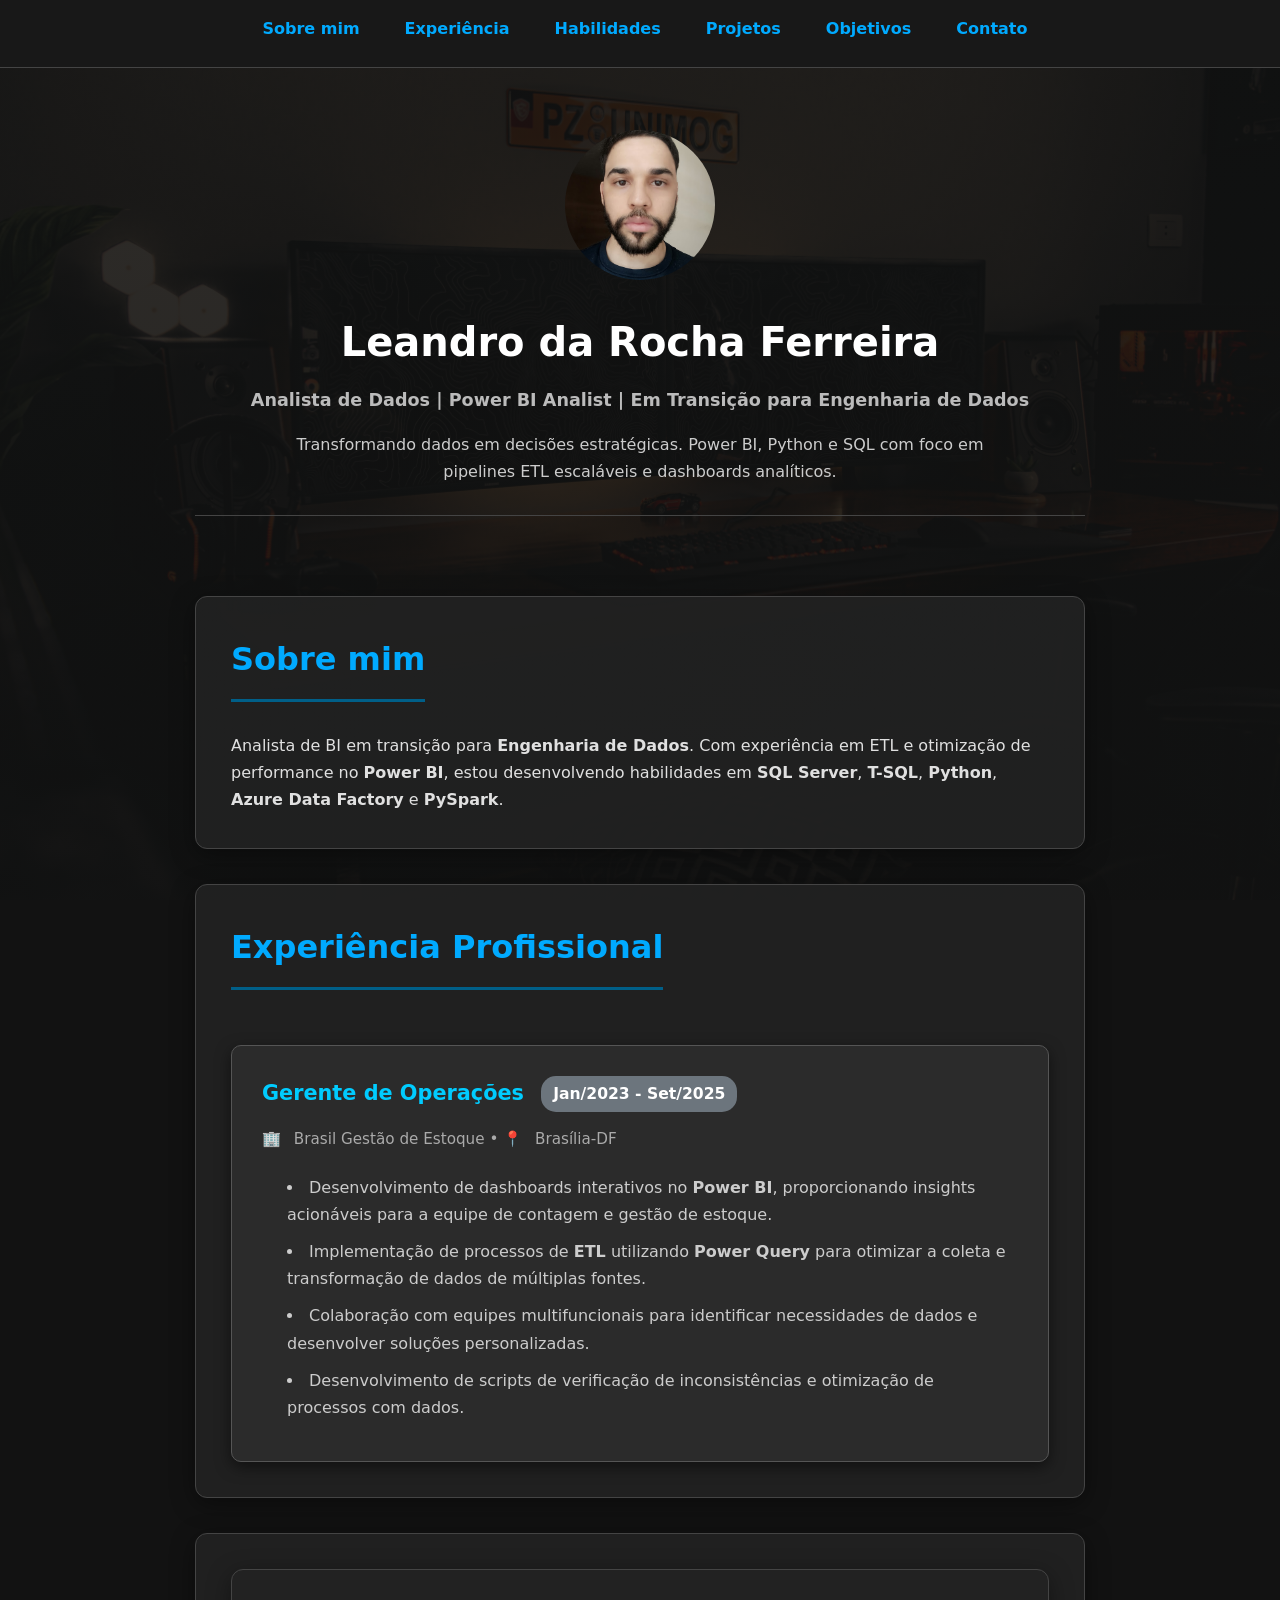
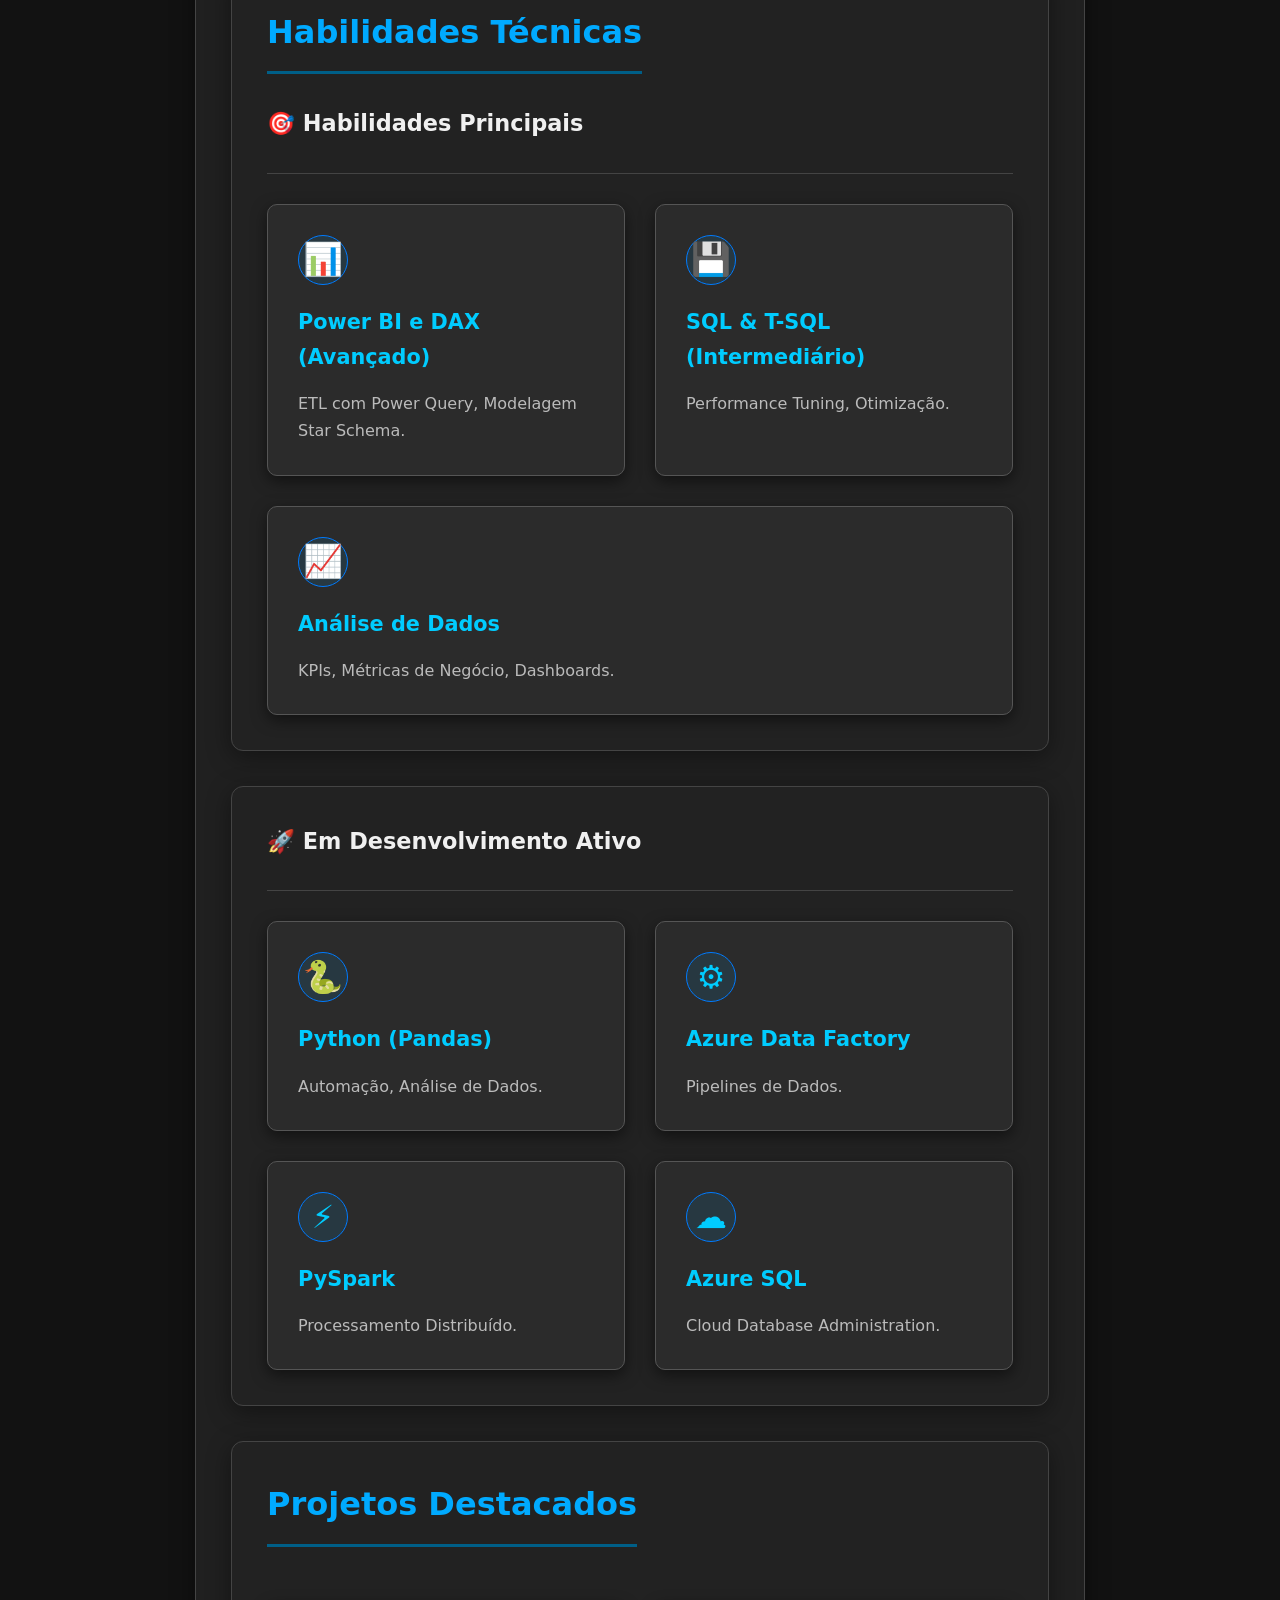
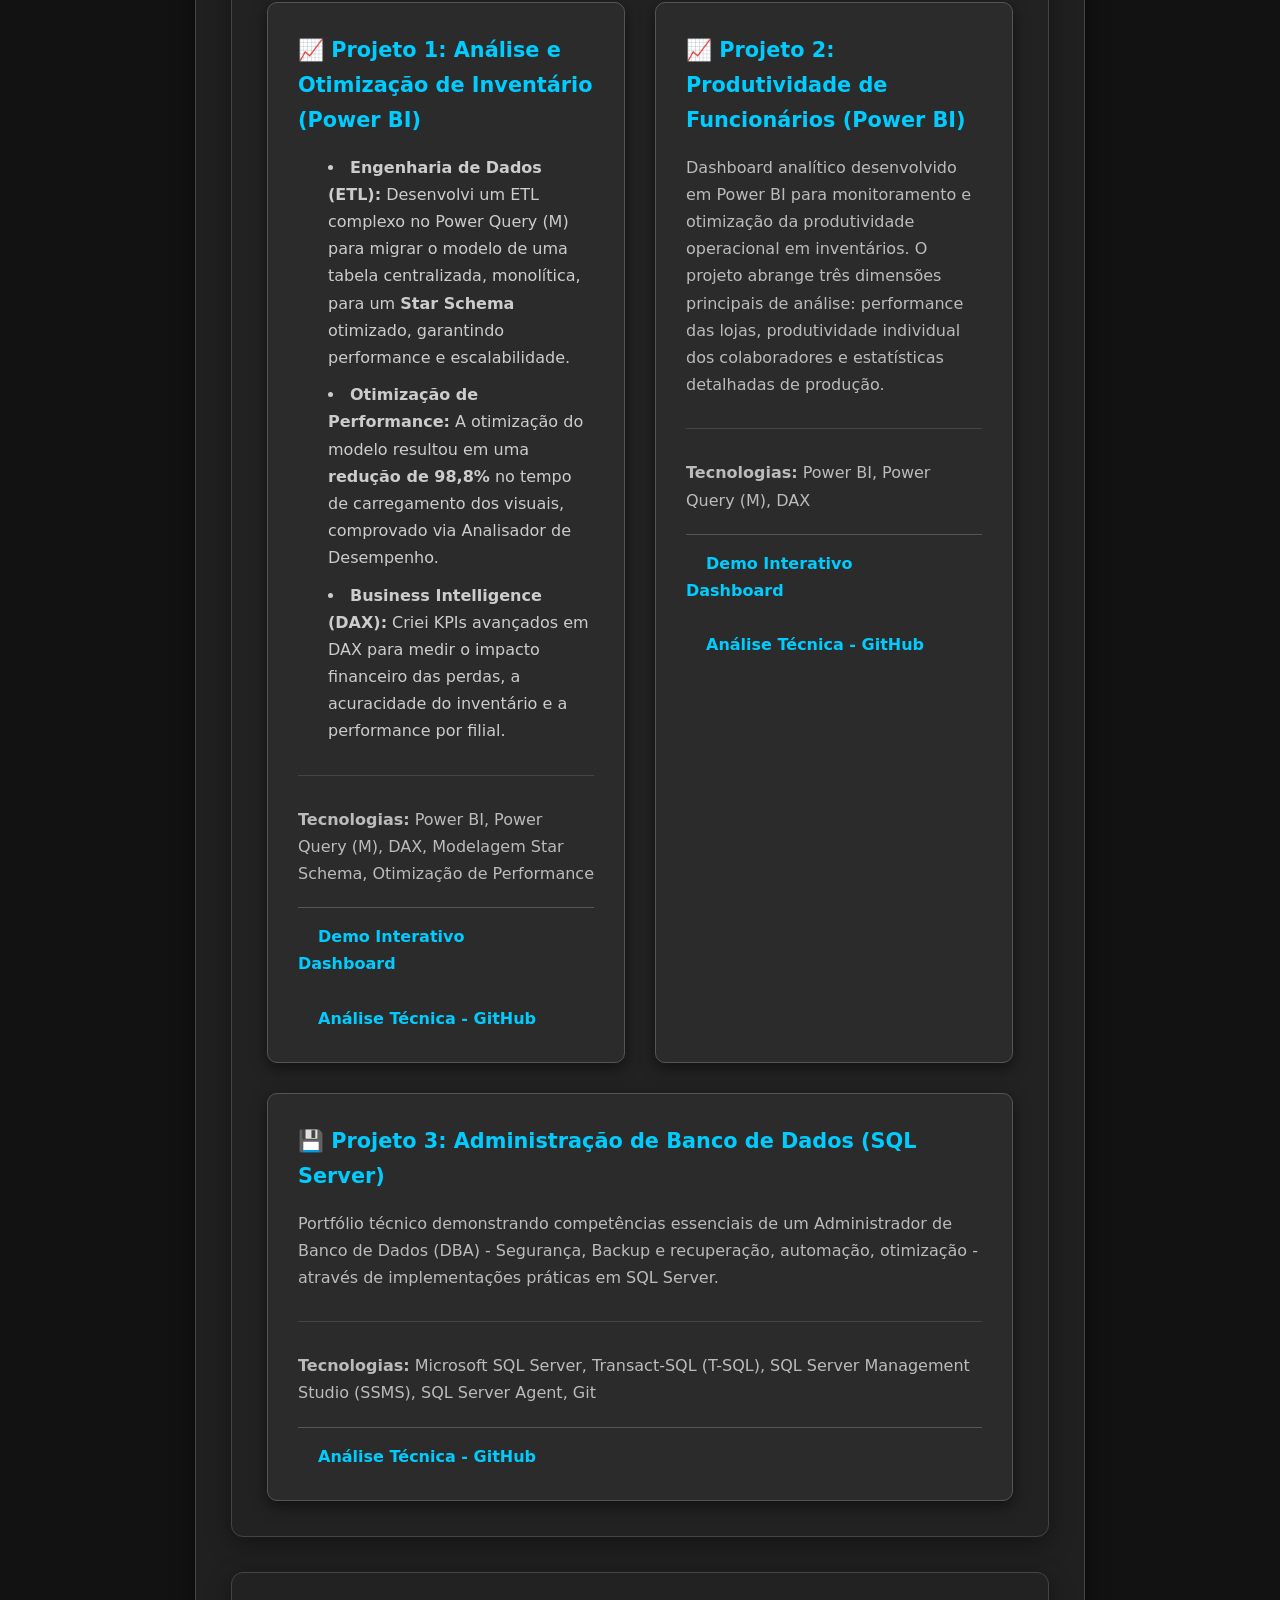
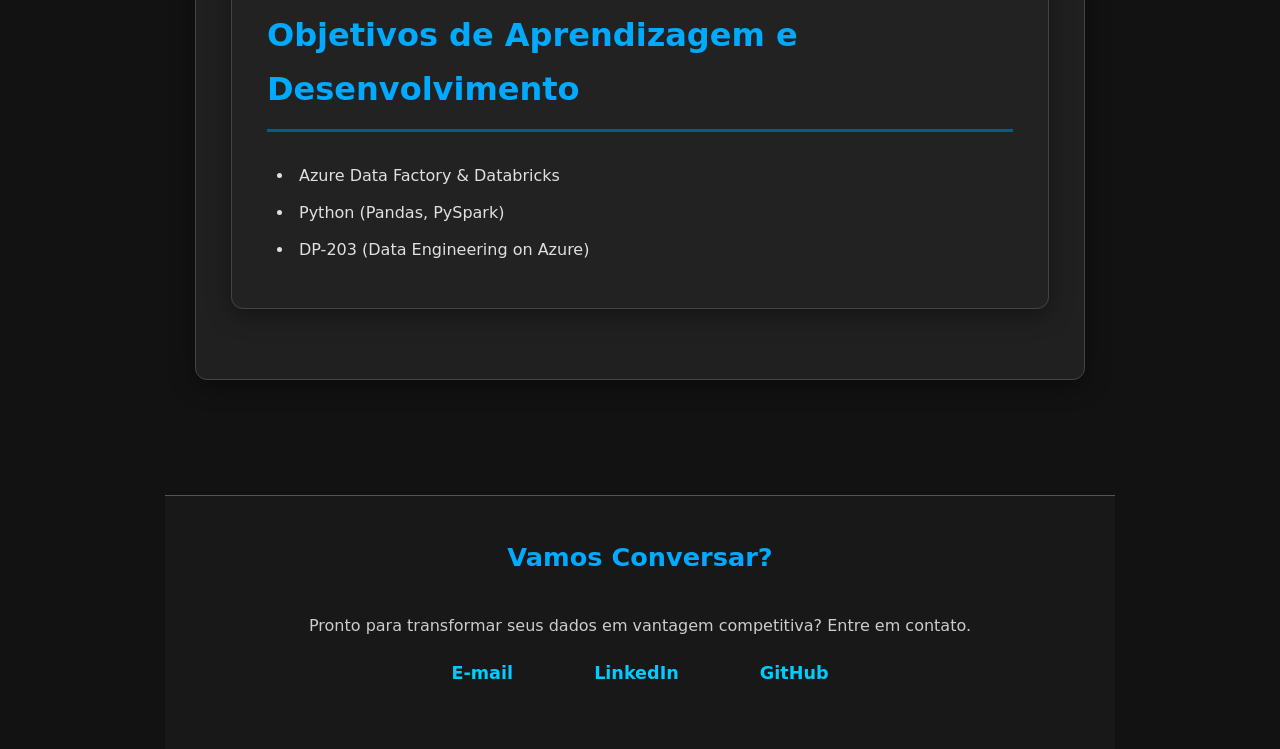
==== commit 6bc7c145: "Merge pull request #2 from Leandrorochagithub/bug-hover-btn Removes unused typography CSS and refine" ====
--- a/index.html
+++ b/index.html
@@ -1,11 +1,13 @@
 <!DOCTYPE html>
 <html lang="pt-BR">
+
 <head>
     <meta charset="UTF-8">
     <meta name="viewport" content="width=device-width, initial-scale=1.0">
     <title>Leandro da Rocha - Portfólio de Dados</title>
     <link rel="stylesheet" href="./css/style.css">
 </head>
+
 <body>
 
     <!-- Barra de Navegação Fixa no Topo -->
@@ -23,8 +25,10 @@
     <header>
         <img src="./imagens/foto-perfil.png" alt="Foto de Leandro" width="150" class="profile-pic">
         <h1>Leandro da Rocha Ferreira</h1>
-        <p class="subtitle"><strong>Analista/Administrador de Dados | Aspirante a Admininstrador de Banco de Dados Azure</strong></p>
-        <p>Transformando dados em decisões estratégicas. Power BI, Python e SQL com foco em pipelines ETL escaláveis e dashboards analíticos.</p>
+        <p class="subtitle"><strong>Analista de Dados | Power BI Analist | Em Transição para Engenharia de
+                Dados</strong></p>
+        <p>Transformando dados em decisões estratégicas. Power BI, Python e SQL com foco em pipelines ETL escaláveis e
+            dashboards analíticos.</p>
         <hr>
     </header>
 
@@ -32,7 +36,10 @@
 
         <section id="sobre">
             <h2>Sobre mim</h2>
-            <p>Com uma base em <strong>SQL Server</strong> e <strong>Power BI</strong> estou atualmente direcionando meus estudos para manipulação de dados com <strong>Python</strong> e para o ambiente <strong>Azure</strong>, com o objetivo de obter a certificação <strong>DP-300</strong> e me especializar em soluções de banco de dados na nuvem. Paralelamente, estou iniciando minha jornada no mundo do PostgreSQL para ampliar minha versatilidade como <strong>DBA</strong>.</p>
+            <p>Analista de BI em transição para <strong>Engenharia de Dados</strong>. Com experiência em ETL e
+                otimização de performance no <strong>Power BI</strong>, estou desenvolvendo habilidades em <strong>SQL
+                    Server</strong>, <strong>T-SQL</strong>, <strong>Python</strong>, <strong>Azure Data
+                    Factory</strong> e <strong>PySpark</strong>.</p>
         </section>
 
         <section id="experiencia">
@@ -41,121 +48,152 @@
                 <div class="info-box job-box">
                     <h3>Gerente de Operações <span class="badge">Jan/2023 - Set/2025</span></h3>
                     <p class="job-details">
-                        <span class="icon-placeholder-inline">🏢</span> Brasil Gestão de Estoque • <span class="icon-placeholder-inline">📍</span> Brasília-DF
+                        <span class="icon-placeholder-inline">🏢</span> Brasil Gestão de Estoque • <span
+                            class="icon-placeholder-inline">📍</span> Brasília-DF
                     </p>
                     <ul>
-                        <li>Desenvolvimento de dashboards interativos no <strong>Power BI</strong>, proporcionando insights acionáveis para a equipe de contagem e gestão de estoque.</li>
-                        <li>Implementação de processos de <strong>ETL</strong> utilizando <strong>Power Query</strong> para otimizar a coleta e transformação de dados de múltiplas fontes.</li>
-                        <li>Colaboração com equipes multifuncionais para identificar necessidades de dados e desenvolver soluções personalizadas.</li>
-                        <li>Desenvolvimento de scripts de verificação de inconsistências e otimização de processos com dados.</li>
+                        <li>Desenvolvimento de dashboards interativos no <strong>Power BI</strong>, proporcionando
+                            insights acionáveis para a equipe de contagem e gestão de estoque.</li>
+                        <li>Implementação de processos de <strong>ETL</strong> utilizando <strong>Power Query</strong>
+                            para otimizar a coleta e transformação de dados de múltiplas fontes.</li>
+                        <li>Colaboração com equipes multifuncionais para identificar necessidades de dados e desenvolver
+                            soluções personalizadas.</li>
+                        <li>Desenvolvimento de scripts de verificação de inconsistências e otimização de processos com
+                            dados.</li>
                     </ul>
                 </div>
             </div>
         </section>
 
-        <section id="habilidades">
-            <h2>Habilidades Técnicas</h2>
-            <div class="info-boxes-container">
-
-                <div class="info-box">
-                    <div class="icon-placeholder">📊</div>
-                    <h3>Análise e Engenharia de Dados</h3>
-                    <p>Desenvolvimento de pipelines robustos de ETL e otimização de performance para processamento de grandes volumes de informação no Power Query.</p>
+        <section class="habilidades">
+
+            <!-- SEÇÃO PRINCIPAL -->
+            <section id="habilidade-principal">
+                <h2>Habilidades Técnicas</h2>
+                <h3>🎯 Habilidades Principais</h3>
+                <hr>
+                <div class="info-boxes-container">
+                    <div class="info-box">
+                        <div class="icon-placeholder">📊</div>
+                        <h3>Power BI e DAX (Avançado)</h3>
+                        <p>ETL com Power Query, Modelagem Star Schema.</p>
+                    </div>
+
+                    <div class="info-box">
+                        <div class="icon-placeholder">💾</div>
+                        <h3>SQL & T-SQL (Intermediário)</h3>
+                        <p>Performance Tuning, Otimização.</p>
+                    </div>
+
+                    <div class="info-box">
+                        <div class="icon-placeholder">📈</div>
+                        <h3>Análise de Dados</h3>
+                        <p>KPIs, Métricas de Negócio, Dashboards.</p>
+                    </div>
+                </div> <!-- FECHANDO info-boxes-container -->
+            </section>
+
+            <!-- SEÇÃO DESENVOLVIMENTO -->
+            <section id="habilidade-desenvolvimento">
+                <h3>🚀 Em Desenvolvimento Ativo</h3>
+                <hr>
+                <div class="info-boxes-container"> <!-- ADICIONANDO O CONTAINER AQUI -->
+                    <div class="info-box">
+                        <div class="icon-placeholder">🐍</div>
+                        <h3>Python (Pandas)</h3>
+                        <p>Automação, Análise de Dados.</p>
+                    </div>
+
+                    <div class="info-box">
+                        <div class="icon-placeholder">⚙️</div>
+                        <h3>Azure Data Factory</h3>
+                        <p>Pipelines de Dados.</p>
+                    </div>
+
+                    <div class="info-box">
+                        <div class="icon-placeholder">⚡</div>
+                        <h3>PySpark</h3>
+                        <p>Processamento Distribuído.</p>
+                    </div>
+
+                    <div class="info-box">
+                        <div class="icon-placeholder">☁️</div>
+                        <h3>Azure SQL</h3>
+                        <p>Cloud Database Administration.</p>
+                    </div>
+                </div> <!-- FECHANDO info-boxes-container -->
+            </section>
+
+            <section id="projetos">
+                <h2>Projetos Destacados</h2>
+                <div class="info-boxes-container">
+                    <article class="info-box project-box">
+                        <h3>📈 Projeto 1: Análise e Otimização de Inventário (Power BI)</h3>
+
+                        <ul style="list-style-type: disc; margin-left: 20px;">
+                            <li>
+                                <strong>Engenharia de Dados (ETL):</strong> Desenvolvi um ETL complexo no Power Query (M) para migrar o modelo de uma tabela centralizada, monolítica, para um <strong>Star Schema</strong> otimizado, garantindo performance e escalabilidade.
+                            </li>
+                            <li>
+                                <strong>Otimização de Performance:</strong> A otimização do modelo resultou em uma <strong>redução de 98,8%</strong> no tempo de carregamento dos visuais, comprovado via Analisador de Desempenho.
+                            </li>
+                            <li>
+                                <strong>Business Intelligence (DAX):</strong> Criei KPIs avançados em DAX para medir o impacto financeiro das perdas, a acuracidade do inventário e a performance por filial.
+                            </li>
+                        </ul>
+                        <hr>
+                        <p><strong>Tecnologias:</strong> Power BI, Power Query (M), DAX, Modelagem Star Schema, Otimização de Performance</p>
+
+                        <p class="project-links">
+                            <a href="https://app.powerbi.com/view?r=eyJrIjoiYmRjYjRjY2MtN2E3Yi00Yjk1LWI4ZTgtYjNiNzZjMzkwMDExIiwidCI6ImYyOWVkNTkxLTBlNzAtNDQ5ZC05NDU3LTViZTBjNjQwYWY5NSJ9"
+                                target="_blank"><strong>Demo Interativo</strong> Dashboard</a>
+                            <br>
+                            <br>
+                            <a href="https://github.com/Leandrorochagithub/Engenharia-e-Analise-de-Dados/tree/main/engenharia_de_dados/inventory_analysis_optimization"
+                                target="_blank"><strong>Análise Técnica</strong> -
+                                GitHub</a>
+                        </p>
+                    </article>
+
+                    <article class="info-box project-box">
+                        <h3>📈 Projeto 2: Produtividade de Funcionários (Power BI)</h3>
+                        <p>Dashboard analítico desenvolvido em Power BI para monitoramento e otimização da produtividade operacional em inventários. O projeto abrange três dimensões principais de análise: performance das lojas, produtividade individual dos colaboradores e estatísticas detalhadas de produção.
+                        </p>
+                        <hr>
+                        <p><strong>Tecnologias:</strong> Power BI, Power Query (M), DAX</p>
+                        <p class="project-links">
+                            <a href="https://app.powerbi.com/view?r=eyJrIjoiMTFlYzFiNDEtZjk4Ni00YjM4LThlMDUtOTc2MzI0NjMwNjIyIiwidCI6ImYyOWVkNTkxLTBlNzAtNDQ5ZC05NDU3LTViZTBjNjQwYWY5NSJ9"
+                                target="_blank"><strong>Demo Interativo</strong> Dashboard</a>
+                            <br>
+                            <br>
+                            <a href="https://github.com/Leandrorochagithub/Engenharia-e-Analise-de-Dados/tree/main/business_intelligence/staff_produtivity"
+                                target="_blank"><strong>Análise Técnica</strong> - GitHub</a>
+                        </p>
+                    </article>
+
+                    <article class="info-box project-box">
+                        <h3>💾 Projeto 3: Administração de Banco de Dados (SQL Server)</h3>
+                        <p>Portfólio técnico demonstrando competências essenciais de um Administrador de Banco de Dados (DBA) - Segurança, Backup e recuperação, automação, otimização - através de implementações práticas em SQL Server.
+                        </p>
+                        <hr>
+                        <p><strong>Tecnologias:</strong> Microsoft SQL Server, Transact-SQL (T-SQL), SQL Server Management Studio (SSMS), SQL Server Agent, Git</p>
+                        <p class="project-links">
+                            <a href="https://github.com/Leandrorochagithub/sql-server-dba-portfolio"
+                                target="_blank"><strong>Análise Técnica</strong> - GitHub</a>
+                        </p>
+                    </article>
+
                 </div>
-
-                <div class="info-box">
-                    <div class="icon-placeholder">⚡</div>
-                    <h3>ETLs Robustos e Automação</h3>
-                    <p>Criação de scripts automatizados (Python) para verificações, monitoramento e garantia da integridade dos dados.</p>
-                </div>
-
-                <div class="info-box">
-                    <div class="icon-placeholder">🧱</div>
-                    <h3>Modelagem de Dados</h3>
-                    <p>Desenvolvimento de modelos dimensionais (Star Schema) otimizados para Power BI e governança de dados.</p>
-                </div>
-
-                <div class="info-box">
-                    <div class="icon-placeholder">📈</div>
-                    <h3>Business Intelligence (Power BI)</h3>
-                    <p>Criação de dashboards interativos, DAX para KPIs complexos, e visualizações focadas em insights acionáveis.</p>
-                </div>
-
-                <div class="info-box">
-                    <div class="icon-placeholder">💾</div>
-                    <h3>Administração de BD (SQL Server)</h3>
-                    <p>Segurança, Backup/Restore, Automação, Manutenção, Performance Tuning e Otimização (T-SQL).</p>
-                </div>
-
-                <div class="info-box">
-                    <div class="icon-placeholder">🔧</div>
-                    <h3>Ferramentas e Linguagens</h3>
-                    <p>SQL (T-SQL), Python (Pandas), Power Query (M), DAX, Git.</p>
-                </div>
-
-            </div>
-        </section>
-
-        <section id="projetos">
-            <h2>Projetos Destacados</h2>
-            <div class="info-boxes-container">
-                <article class="info-box project-box">
-                    <h3>Projeto 1: Análise e Otimização de Inventário (Power BI)</h3>
-
-                    <ul style="list-style-type: disc; margin-left: 20px;">
-                        <li>
-                            <strong>Engenharia de Dados (ETL):</strong> Desenvolvi um ETL complexo no Power Query (M) para
-                            migrar o modelo de uma tabela centralizada, monolítica,  para um <strong>Star Schema</strong> otimizado,
-                            garantindo performance e escalabilidade.
-                        </li>
-                        <li>
-                            <strong>Otimização de Performance:</strong> A otimização do modelo resultou em uma
-                            <strong>redução de 98,8%</strong> no tempo de carregamento dos visuais, comprovado via Analisador de Desempenho.
-                        </li>
-                        <li>
-                            <strong>Business Intelligence (DAX):</strong> Criei KPIs avançados em DAX para medir o impacto
-                            financeiro das perdas, a acuracidade do inventário e a performance por filial.
-                        </li>
-                    </ul>
-        
-                    <p><strong>Tecnologias:</strong> Power BI, Power Query (M), DAX, Modelagem Star Schema, Otimização de
-                        Performance</p>
-        
-                    <p class="project-links">
-                        <a href="https://app.powerbi.com/view?r=eyJrIjoiYmRjYjRjY2MtN2E3Yi00Yjk1LWI4ZTgtYjNiNzZjMzkwMDExIiwidCI6ImYyOWVkNTkxLTBlNzAtNDQ5ZC05NDU3LTViZTBjNjQwYWY5NSJ9"
-                            target="_blank"><strong>Demo Interativo</strong> Dashboard</a>
-                        <br>
-                        <br>
-                        <a href="https://github.com/Leandrorochagithub/Engenharia-e-Analise-de-Dados/tree/main/engenharia_de_dados/inventory_analysis_optimization" target="_blank"><strong>Análise Técnica</strong> - 
-                            GitHub</a>
-                    </p>
-                </article>
-                <article class="info-box project-box">
-                    <h3>Projeto 2: Produtividade de Funcionários (Power BI)</h3>
-                    <p>Dashboard analítico desenvolvido em Power BI para monitoramento e otimização da produtividade operacional em inventários. O projeto abrange três dimensões principais de análise: performance das lojas, produtividade individual dos colaboradores e estatísticas detalhadas de produção.</p>
-
-                    <p><strong>Tecnologias:</strong> Power BI, Power Query (M), DAX</p>
-                    <p class="project-links">
-                        <a href="https://app.powerbi.com/view?r=eyJrIjoiMTFlYzFiNDEtZjk4Ni00YjM4LThlMDUtOTc2MzI0NjMwNjIyIiwidCI6ImYyOWVkNTkxLTBlNzAtNDQ5ZC05NDU3LTViZTBjNjQwYWY5NSJ9"
-                            target="_blank"><strong>Demo Interativo</strong> Dashboard</a>
-                            <br>
-                            <br>
-                        <a href="https://github.com/Leandrorochagithub/Engenharia-e-Analise-de-Dados/tree/main/business_intelligence/staff_produtivity" target="_blank"><strong>Análise Técnica</strong> - 
-                            GitHub</a>
-                    </p>
-                </article>
-            </div>
-        </section>
-
-        <section id="objetivos">
-            <h2>Objetivos de Aprendizagem e Desenvolvimento</h2>
-            <ul>
-                <li>Certificação DP-300: Administering Relational Databases on Microsoft Azure</li>
-                <li>Aprofundamento em PostgreSQL (Administração e SQL)</li>
-                <li>Automação e IaC (Infrastructure as Code) com Terraform/ARM Templates para Azure SQL</li>
-                <li>Explorar ferramentas de orquestração de dados (ex: Azure Data Factory)</li>
-            </ul>
-        </section>
+            </section>
+
+            <section id="objetivos">
+                <h2>Objetivos de Aprendizagem e Desenvolvimento</h2>
+                <ul>
+                    <li>Azure Data Factory & Databricks</li>
+                    <li>Python (Pandas, PySpark) </li>
+                    <li>DP-203 (Data Engineering on Azure)</li>
+                </ul>
+            </section>
 
     </main>
 
@@ -170,4 +208,5 @@
     </footer>
 
 </body>
+
 </html>
--- a/css/style.css
+++ b/css/style.css
@@ -59,7 +59,7 @@
     background-color: rgba(0, 170, 255, 0.15);
     color: #ffffff;
     text-decoration: none;
-    transform: translateY(-2px);
+    transform: translateY(-1px);
 }
 
 /* --- Compensação para o Conteúdo Principal --- */
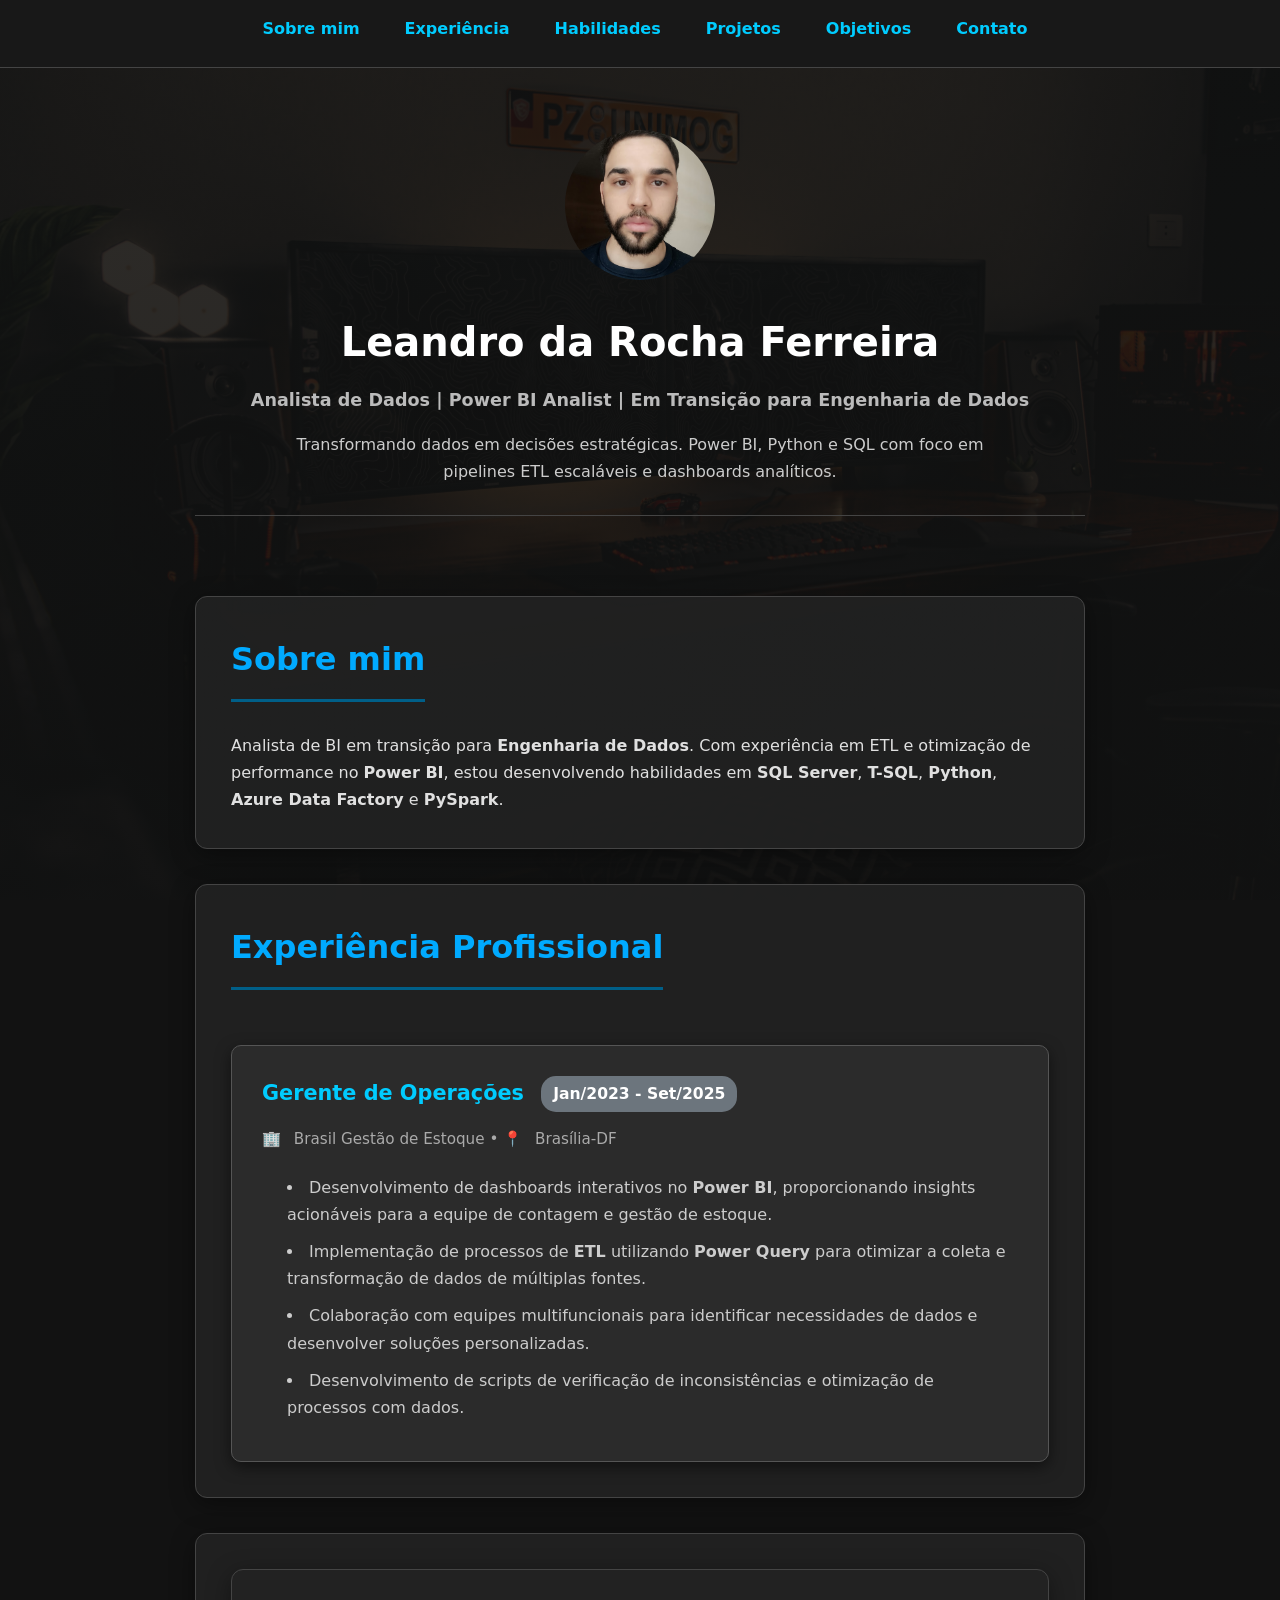
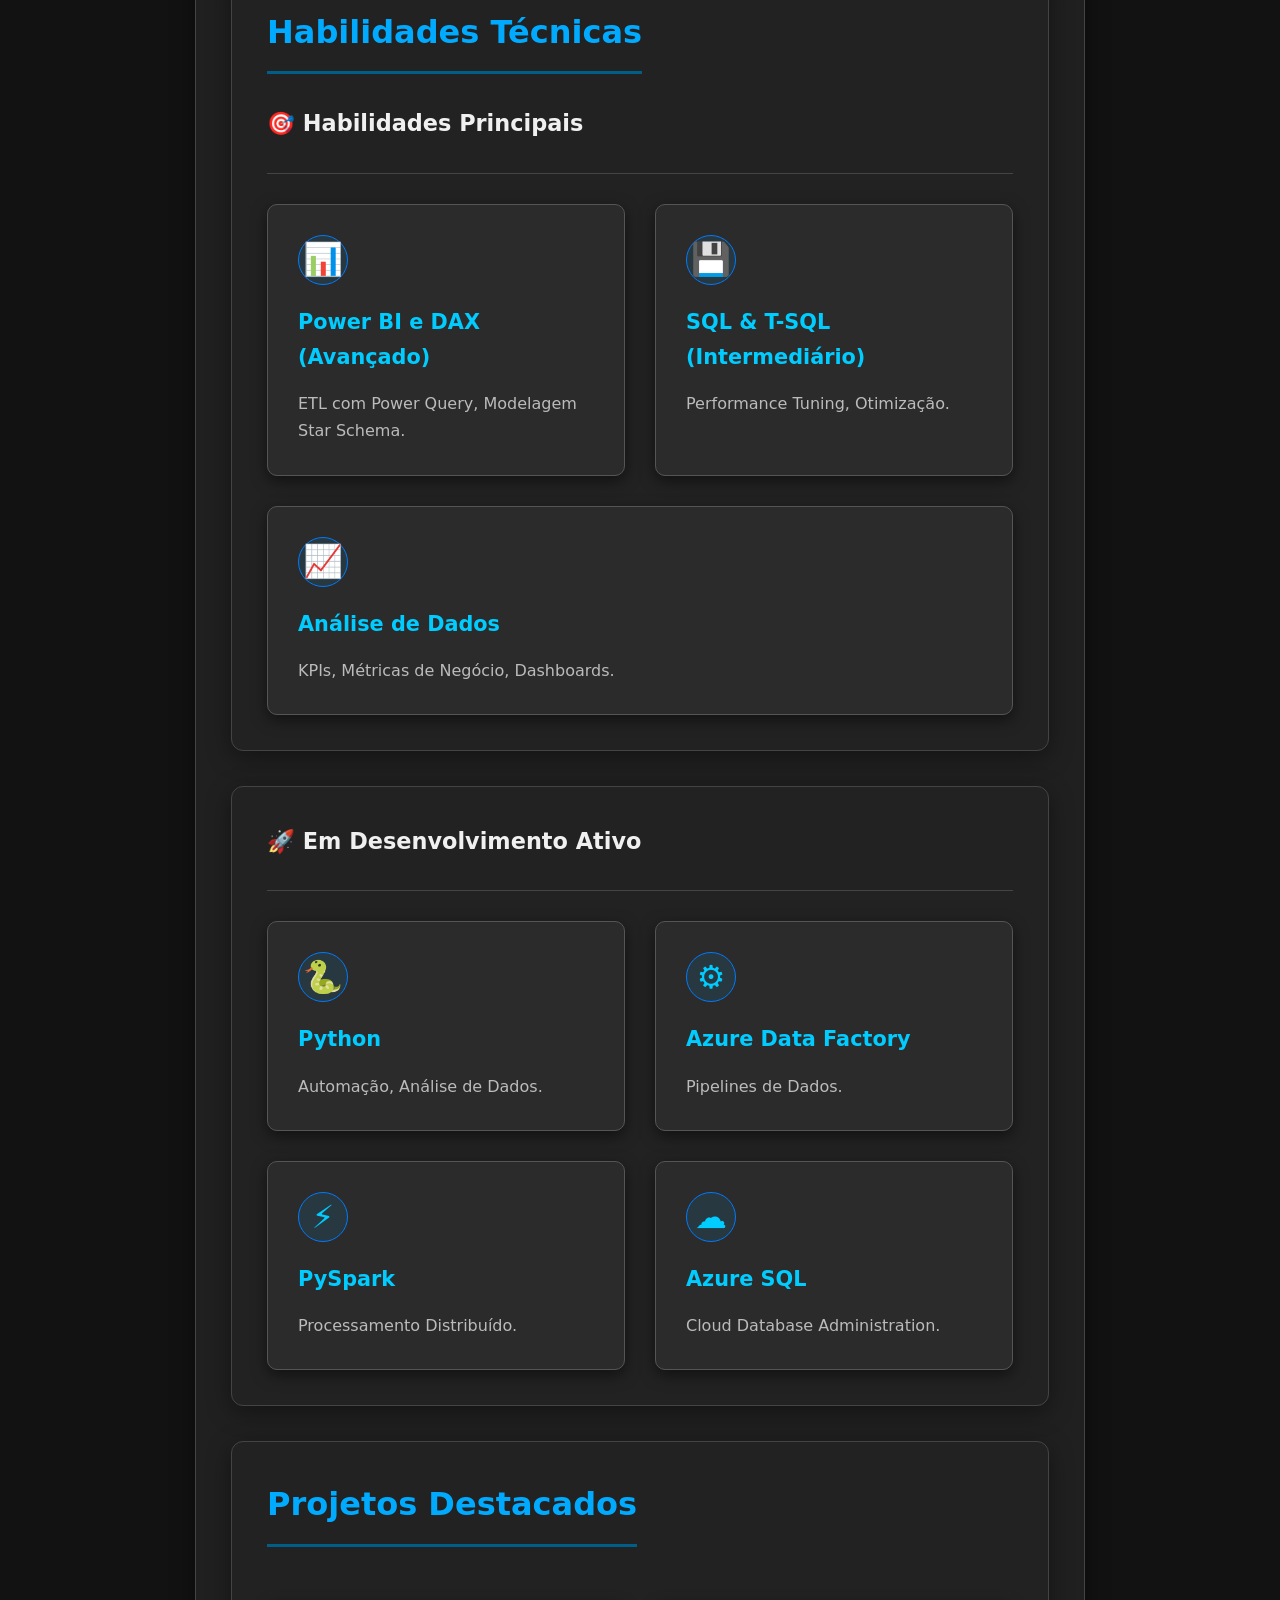
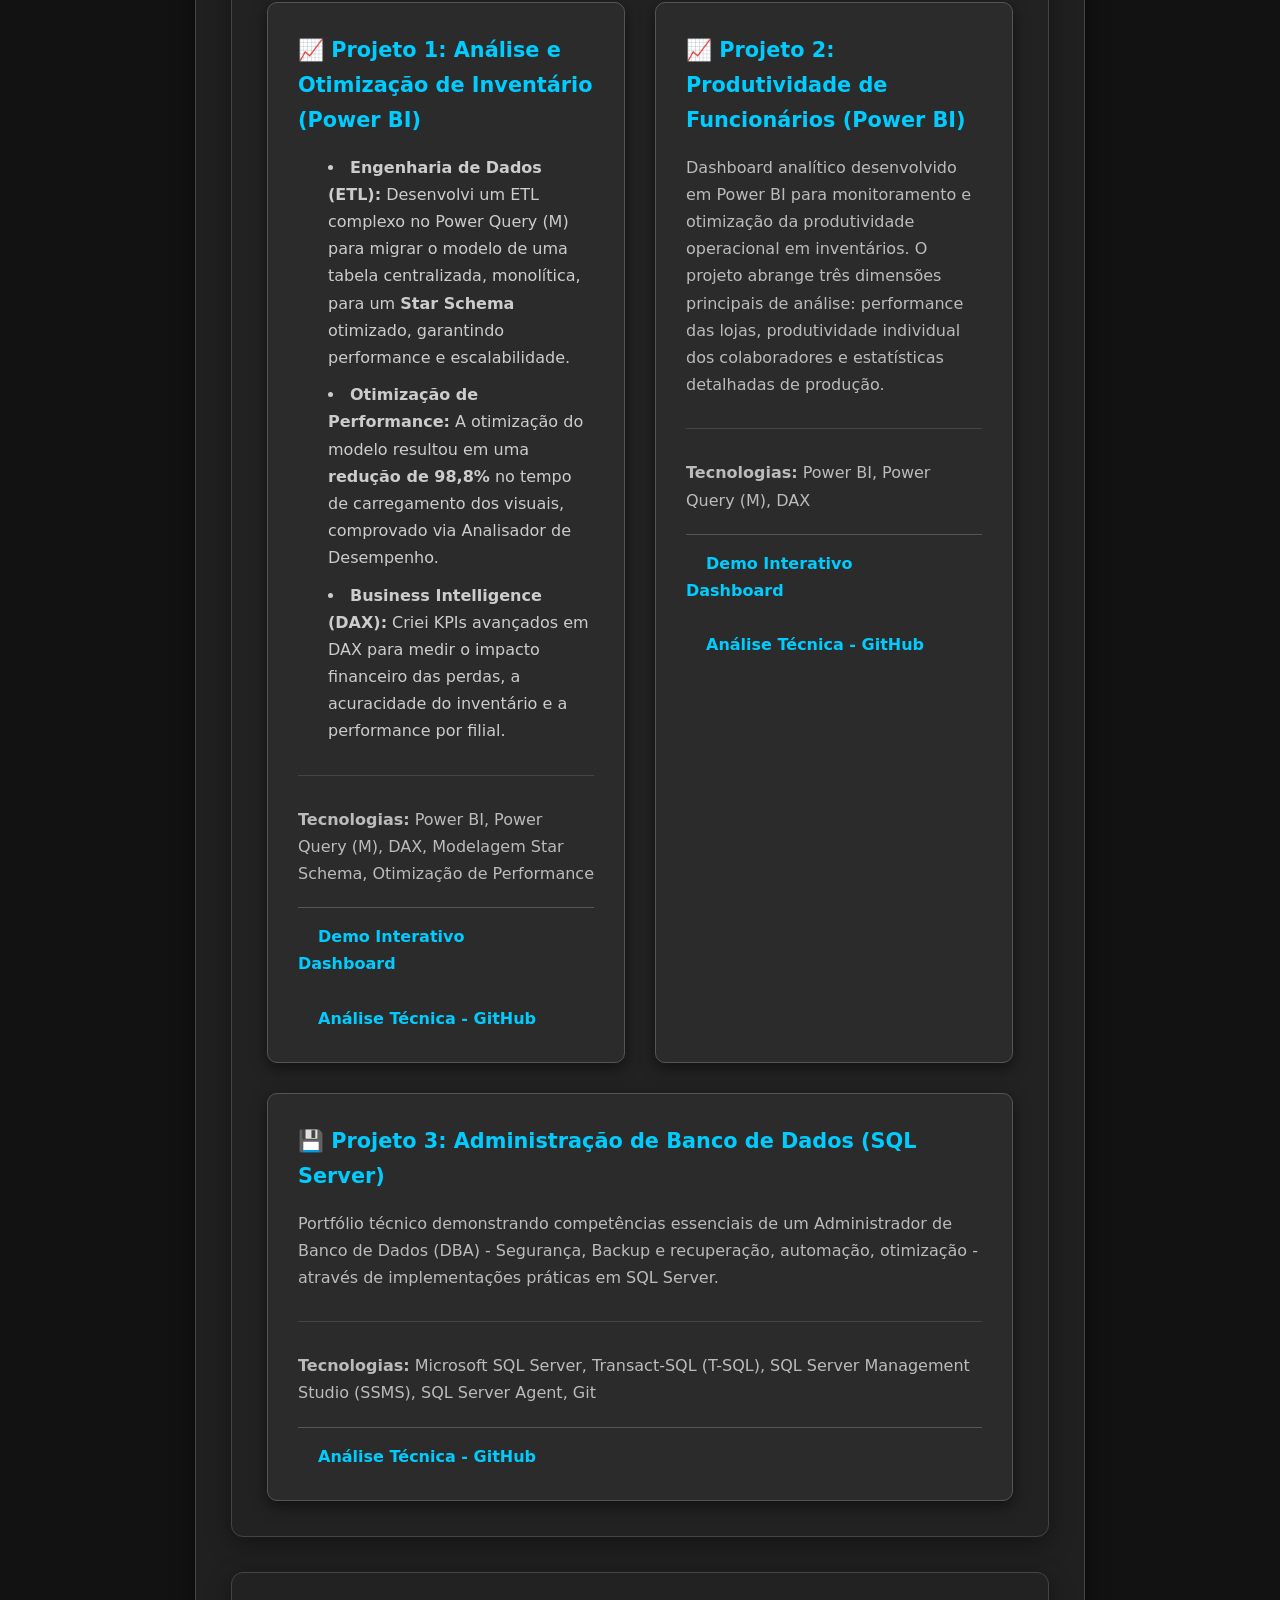
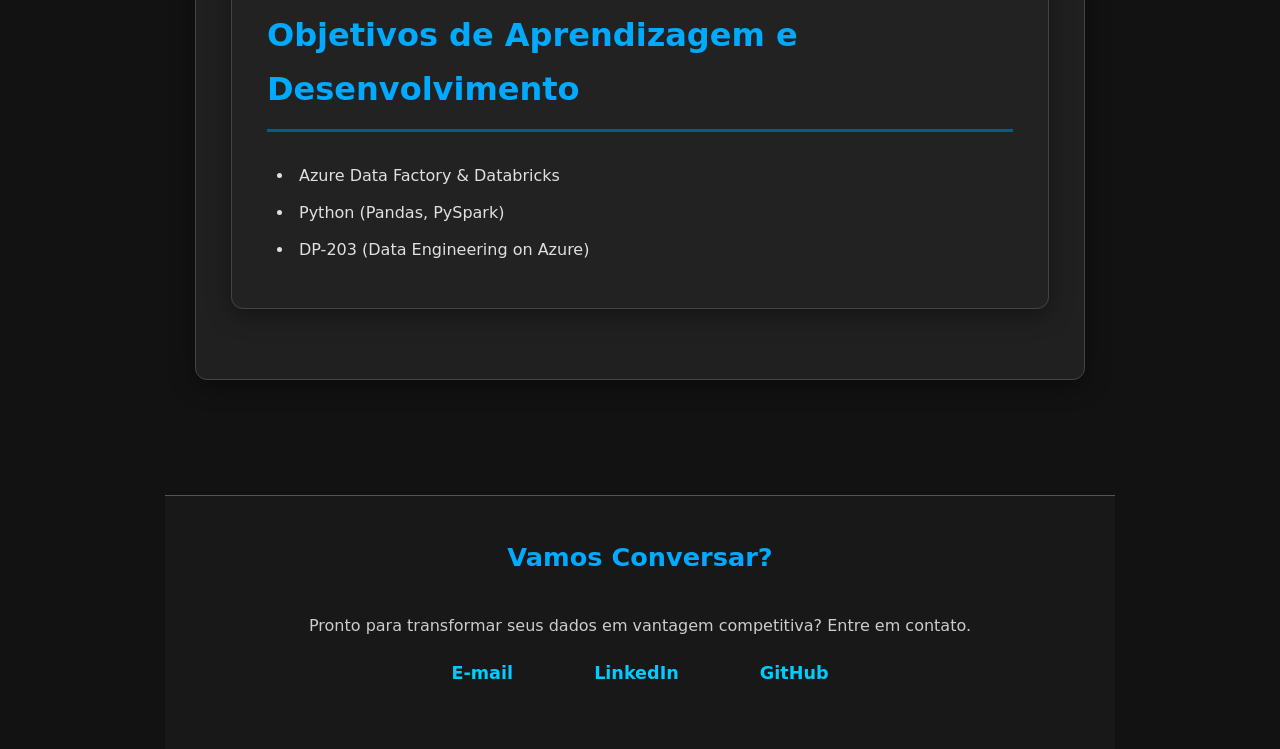
==== commit 7e2eca6e: "feature/bugs hover" ====
--- a/index.html
+++ b/index.html
@@ -100,7 +100,7 @@
                 <div class="info-boxes-container"> <!-- ADICIONANDO O CONTAINER AQUI -->
                     <div class="info-box">
                         <div class="icon-placeholder">🐍</div>
-                        <h3>Python (Pandas)</h3>
+                        <h3>Python</h3>
                         <p>Automação, Análise de Dados.</p>
                     </div>
 
--- a/css/style.css
+++ b/css/style.css
@@ -45,7 +45,7 @@
 
 /* Estilo dos links na barra de navegação */
 .top-nav a {
-    color: #00aaff;
+    color: #00ccff;
     text-decoration: none;
     font-weight: bold;
     /*display: block;*/
@@ -59,7 +59,7 @@
     background-color: rgba(0, 170, 255, 0.15);
     color: #ffffff;
     text-decoration: none;
-    transform: translateY(-1px);
+    transform: translateY(-2px);
 }
 
 /* --- Compensação para o Conteúdo Principal --- */
@@ -174,12 +174,12 @@
     box-sizing: border-box;
     transition: transform 0.2s ease-in-out, box-shadow 0.2s ease-in-out;
 }
-
+/*
 .info-box:hover {
     transform: translateY(-6px);
     box-shadow: 0 10px 20px rgba(0, 0, 0, 0.6);
 }
-
+*/
 /* Ícones */
 .info-box .icon-placeholder {
     width: 50px;
@@ -281,7 +281,7 @@
     margin-bottom: 20px;
 }
 
-footer .contact-links a {
+.contact-links a {
     color: #00ccff;
     margin: 0 18px;
     font-weight: bold;
@@ -296,7 +296,7 @@
     padding: 20px;
 }
 
-footer a:hover {
+a:hover {
     background-color: rgba(0, 170, 255, 0.15);
     color: #ffffff;
     text-decoration: none;
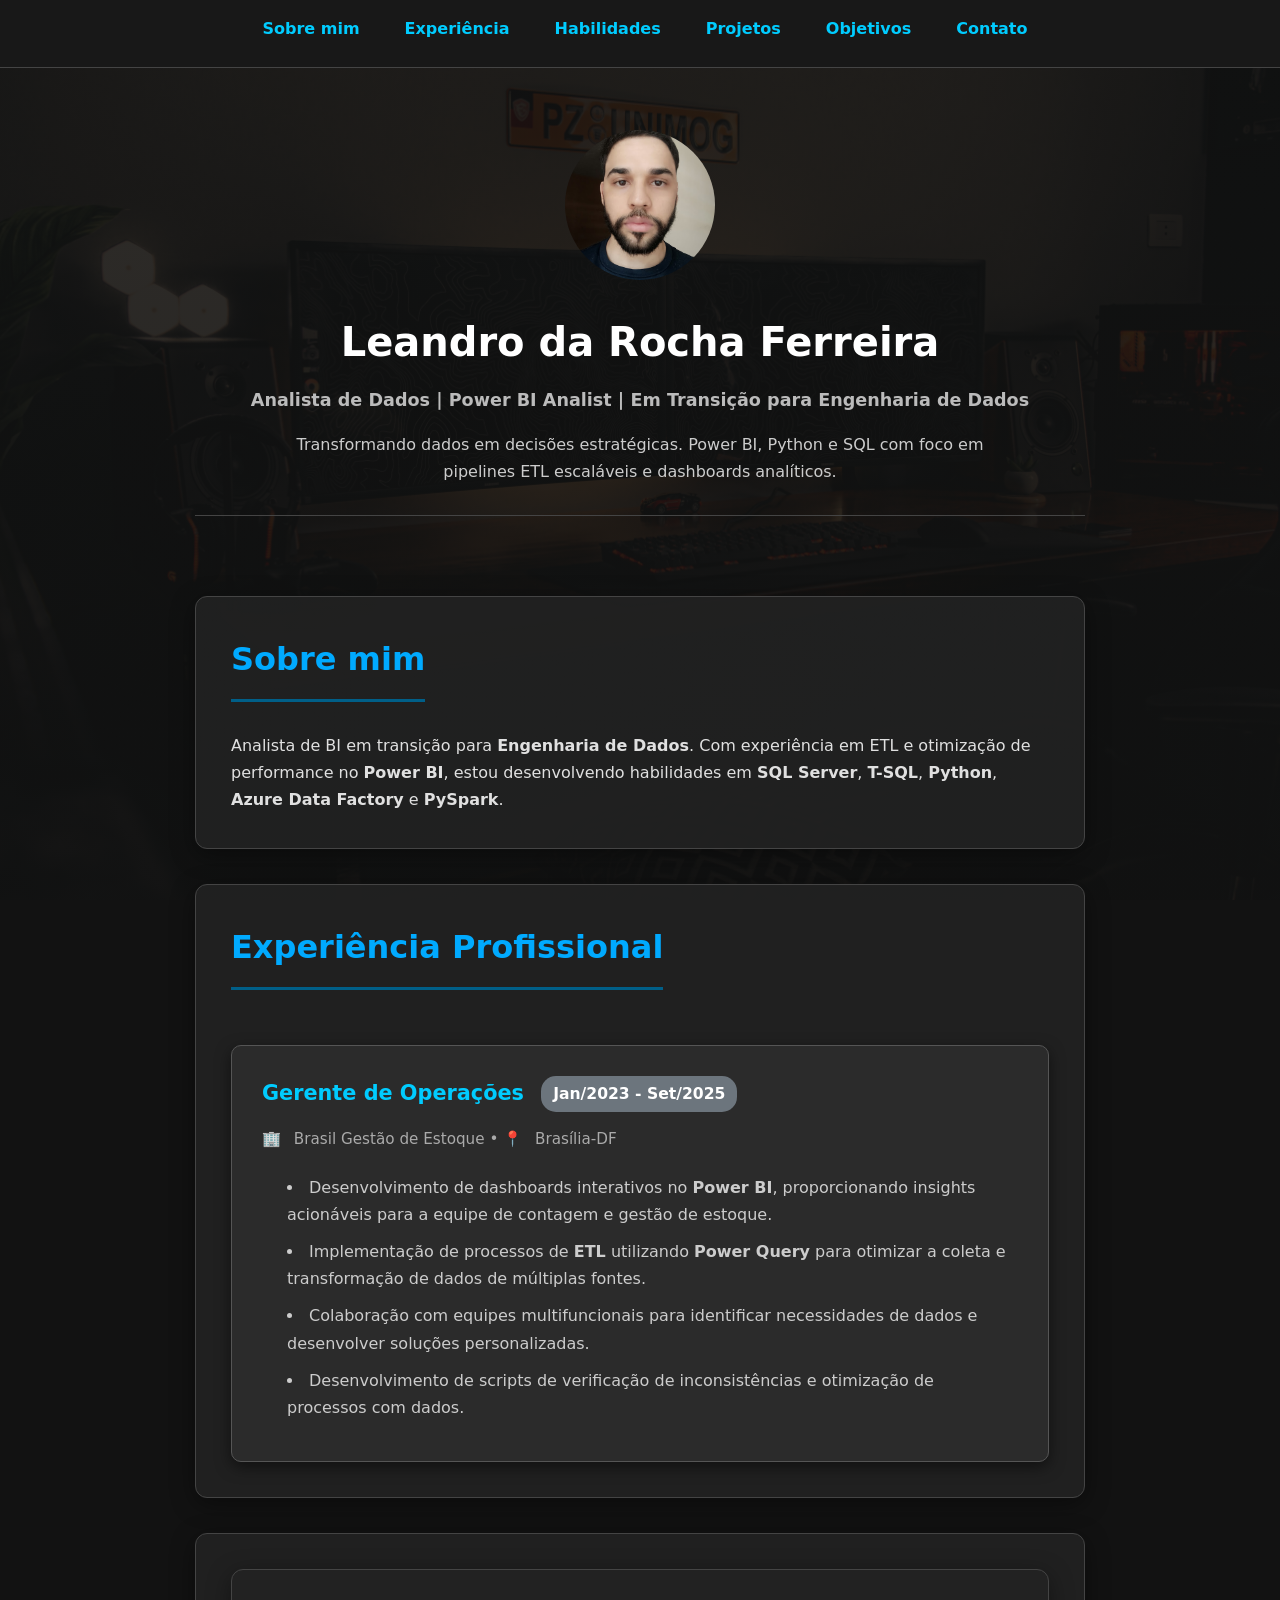
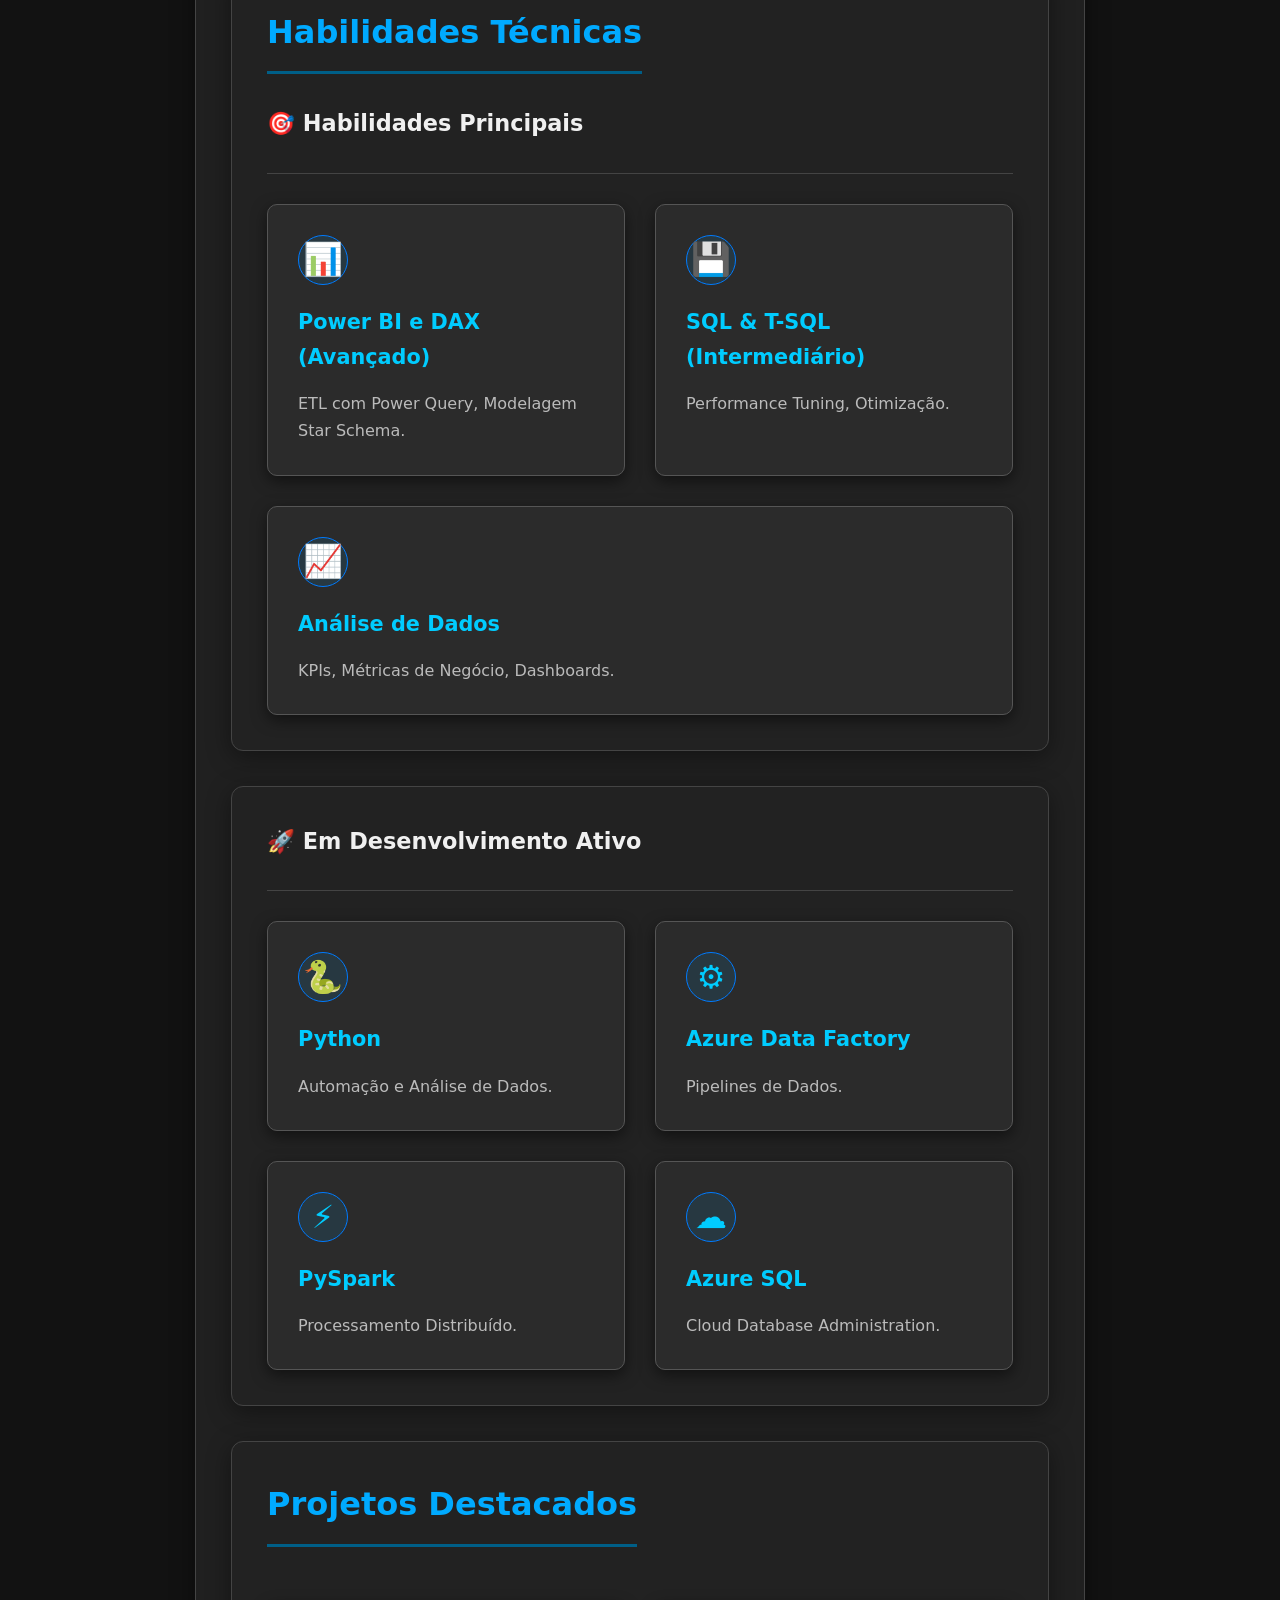
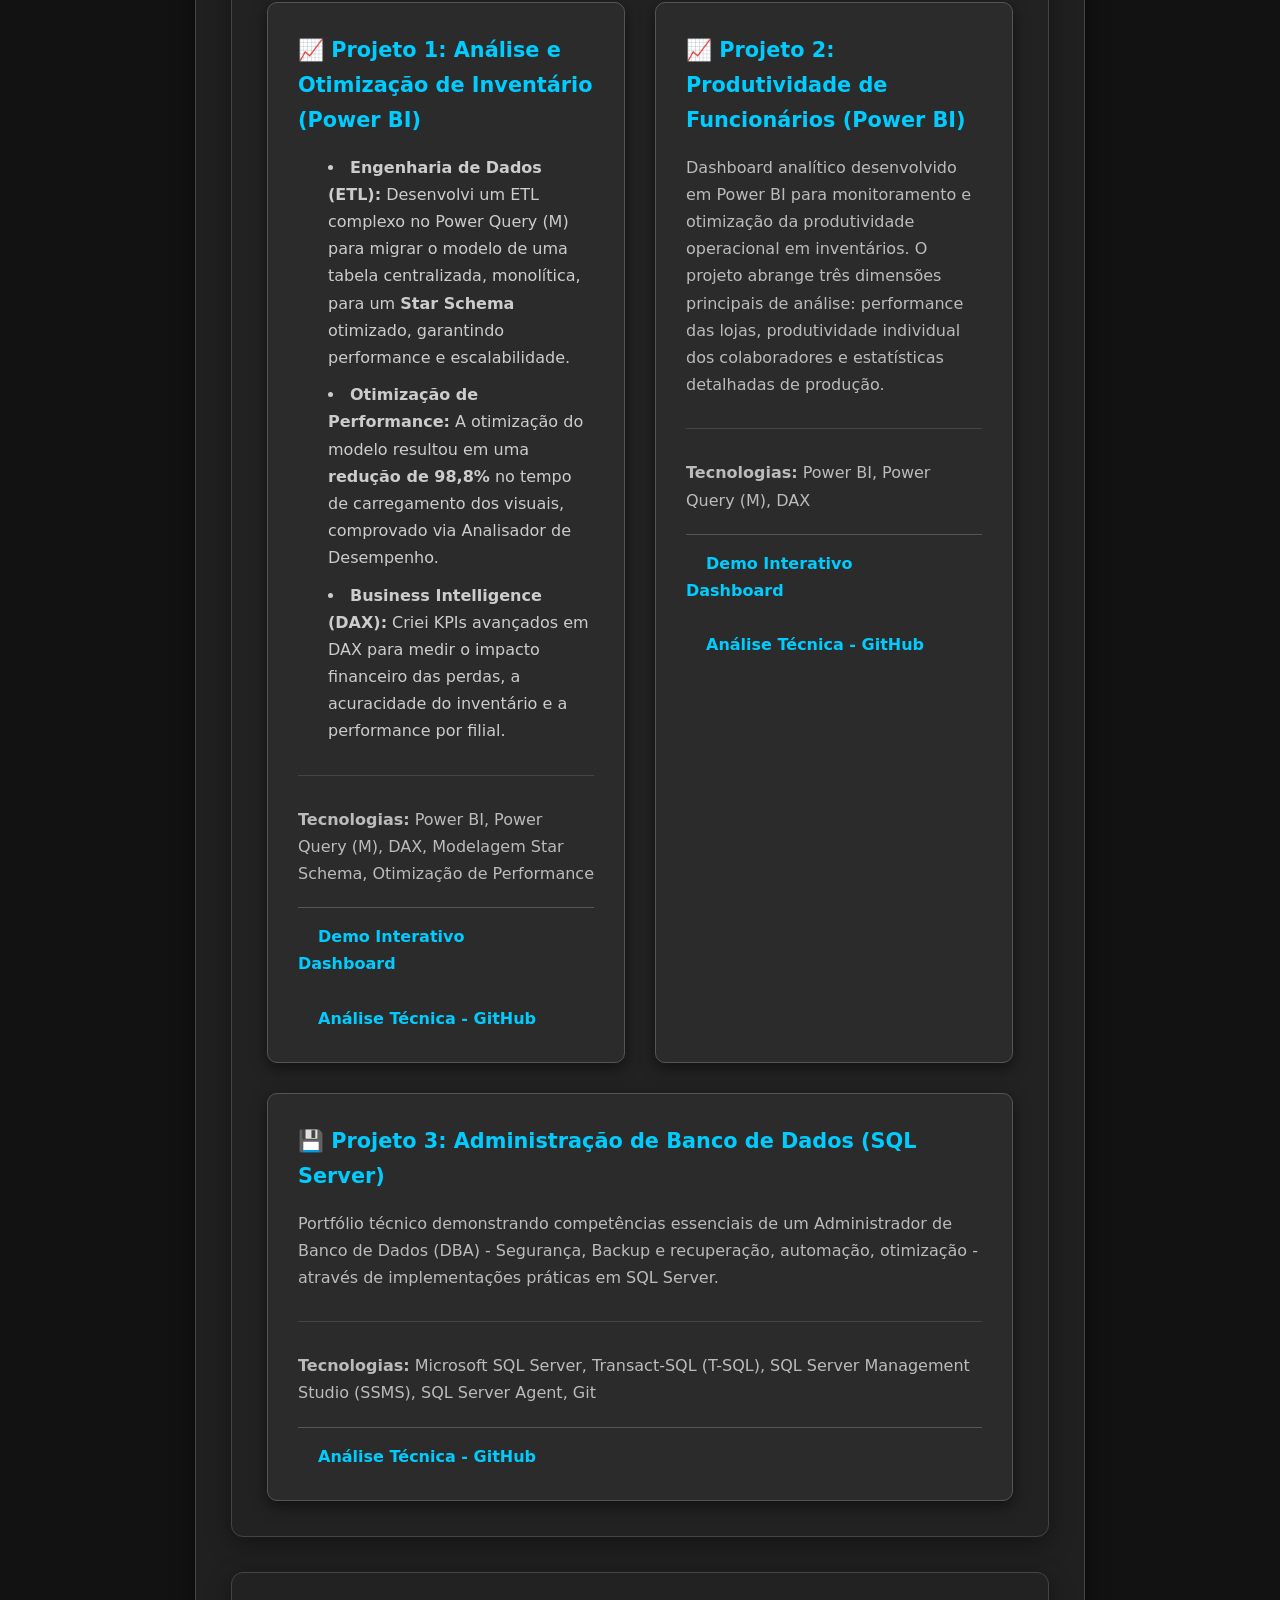
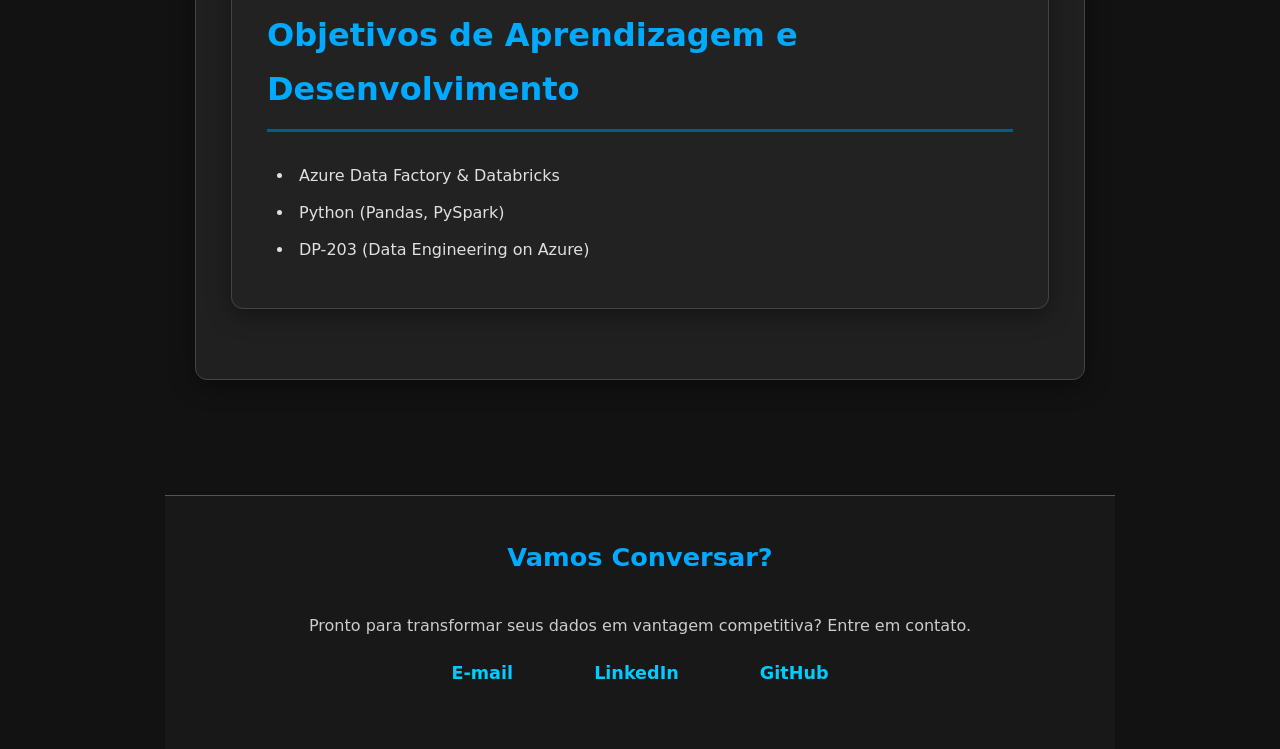
==== commit 7ead9a89: "Descrição das novas alterações no HTML" ====
--- a/index.html
+++ b/index.html
@@ -101,7 +101,7 @@
                     <div class="info-box">
                         <div class="icon-placeholder">🐍</div>
                         <h3>Python</h3>
-                        <p>Automação, Análise de Dados.</p>
+                        <p>Automação e Análise de Dados.</p>
                     </div>
 
                     <div class="info-box">
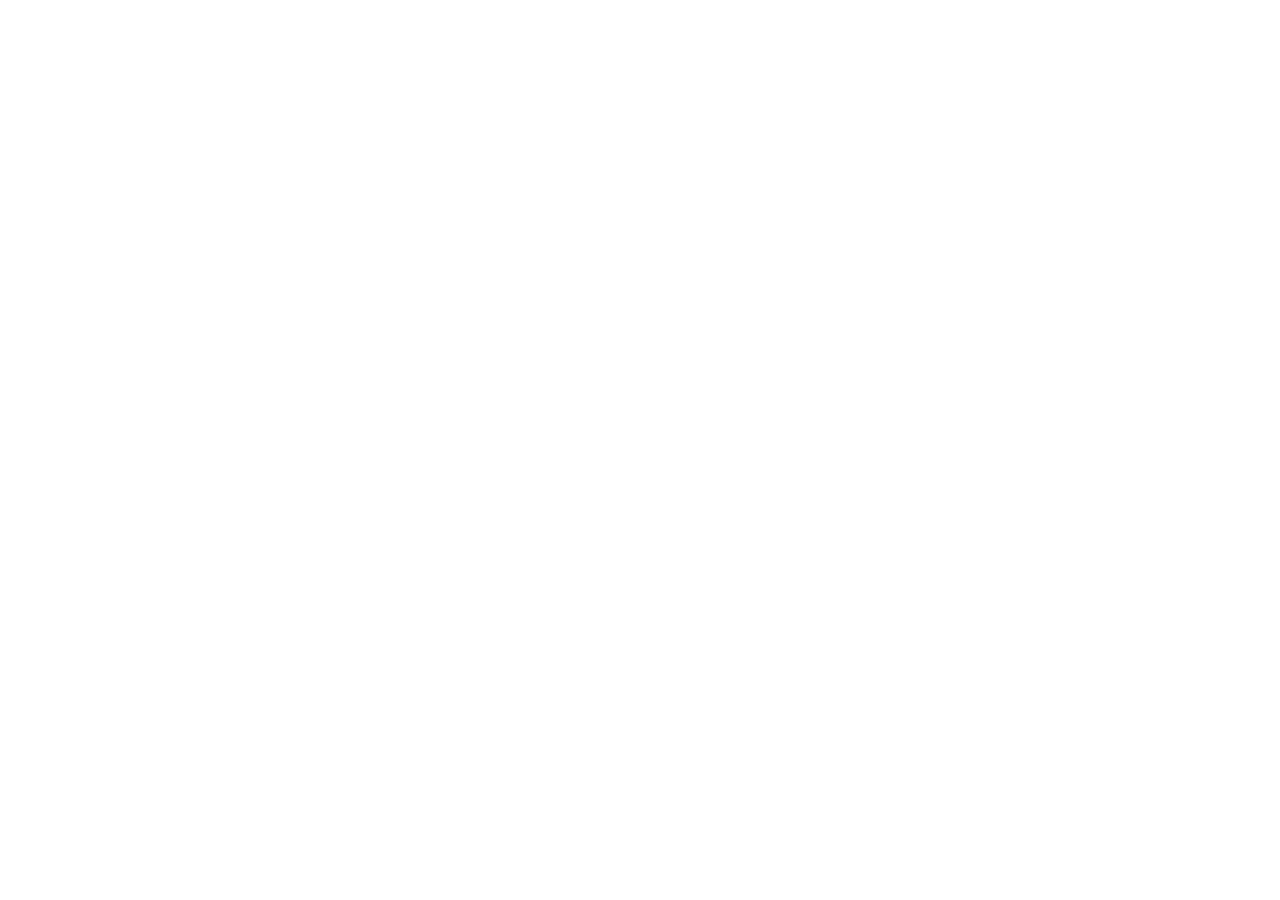
==== commit 19d1b67a: "Input too large for the GitHub Codestral-2501 model. Please reduce it, use [GitHub pay-as-you-go mod" ====
--- a/index.html
+++ b/index.html
@@ -1,212 +1,411 @@
 <!DOCTYPE html>
-<html lang="pt-BR">
-
+<html lang="pt-pt">
 <head>
     <meta charset="UTF-8">
     <meta name="viewport" content="width=device-width, initial-scale=1.0">
-    <title>Leandro da Rocha - Portfólio de Dados</title>
-    <link rel="stylesheet" href="./css/style.css">
+    <title>Leandro Rocha | Data & Analytics Portfolio</title>
+    
+    <!-- Favicon via SVG (Ícone da Barra do Navegador) -->
+    <link rel="icon" type="image/svg+xml" href="data:image/svg+xml,<svg xmlns='http://www.w3.org/2000/svg' viewBox='0 0 100 100'><text y='.9em' font-size='90'>📊</text></svg>">
+
+    <!-- Tailwind CSS para Estilização -->
+    <script src="https://cdn.tailwindcss.com"></script>
+    <!-- React & ReactDOM para Lógica de UI -->
+    <script src="https://unpkg.com/react@18/umd/react.production.min.js"></script>
+    <script src="https://unpkg.com/react-dom@18/umd/react-dom.production.min.js"></script>
+    <!-- Babel para processar JSX diretamente no browser -->
+    <script src="https://unpkg.com/@babel/standalone/babel.min.js"></script>
+
+    <script>
+        tailwind.config = {
+            darkMode: 'class',
+            theme: {
+                extend: {
+                    colors: {
+                        slate: { 750: '#1e293b' }
+                    }
+                }
+            }
+        }
+    </script>
+    <style>
+        @import url('https://fonts.googleapis.com/css2?family=Inter:wght@300;400;600;700;900&display=swap');
+        body { font-family: 'Inter', sans-serif; scroll-behavior: smooth; }
+        .glass-effect {
+            backdrop-filter: blur(12px);
+            -webkit-backdrop-filter: blur(12px);
+        }
+        .transition-theme { transition: background-color 0.3s, border-color 0.3s, color 0.3s; }
+        
+        @keyframes float {
+            0% { transform: translateY(0px); }
+            50% { transform: translateY(-10px); }
+            100% { transform: translateY(0px); }
+        }
+        .animate-float { animation: float 4s ease-in-out infinite; }
+    </style>
 </head>
-
 <body>
-
-    <!-- Barra de Navegação Fixa no Topo -->
-    <nav class="top-nav">
-        <ul>
-            <li><a href="#sobre">Sobre mim</a></li>
-            <li><a href="#experiencia">Experiência</a></li>
-            <li><a href="#habilidades">Habilidades</a></li>
-            <li><a href="#projetos">Projetos</a></li>
-            <li><a href="#objetivos">Objetivos</a></li>
-            <li><a href="#contato">Contato</a></li>
-        </ul>
-    </nav>
-
-    <header>
-        <img src="./imagens/foto-perfil.png" alt="Foto de Leandro" width="150" class="profile-pic">
-        <h1>Leandro da Rocha Ferreira</h1>
-        <p class="subtitle"><strong>Analista de Dados | Power BI Analist | Em Transição para Engenharia de
-                Dados</strong></p>
-        <p>Transformando dados em decisões estratégicas. Power BI, Python e SQL com foco em pipelines ETL escaláveis e
-            dashboards analíticos.</p>
-        <hr>
-    </header>
-
-    <main>
-
-        <section id="sobre">
-            <h2>Sobre mim</h2>
-            <p>Analista de BI em transição para <strong>Engenharia de Dados</strong>. Com experiência em ETL e
-                otimização de performance no <strong>Power BI</strong>, estou desenvolvendo habilidades em <strong>SQL
-                    Server</strong>, <strong>T-SQL</strong>, <strong>Python</strong>, <strong>Azure Data
-                    Factory</strong> e <strong>PySpark</strong>.</p>
-        </section>
-
-        <section id="experiencia">
-            <h2>Experiência Profissional</h2>
-            <div class="info-boxes-container">
-                <div class="info-box job-box">
-                    <h3>Gerente de Operações <span class="badge">Jan/2023 - Set/2025</span></h3>
-                    <p class="job-details">
-                        <span class="icon-placeholder-inline">🏢</span> Brasil Gestão de Estoque • <span
-                            class="icon-placeholder-inline">📍</span> Brasília-DF
-                    </p>
-                    <ul>
-                        <li>Desenvolvimento de dashboards interativos no <strong>Power BI</strong>, proporcionando
-                            insights acionáveis para a equipe de contagem e gestão de estoque.</li>
-                        <li>Implementação de processos de <strong>ETL</strong> utilizando <strong>Power Query</strong>
-                            para otimizar a coleta e transformação de dados de múltiplas fontes.</li>
-                        <li>Colaboração com equipes multifuncionais para identificar necessidades de dados e desenvolver
-                            soluções personalizadas.</li>
-                        <li>Desenvolvimento de scripts de verificação de inconsistências e otimização de processos com
-                            dados.</li>
-                    </ul>
+    <div id="root"></div>
+
+    <script type="text/babel">
+        const { useState, useEffect } = React;
+
+        // --- Componente de Ícones SVG ---
+        const Icon = ({ name, size = 20, className = "" }) => {
+            const icons = {
+                Sun: <path d="M12 2v2m0 16v2M4.93 4.93l1.41 1.41m11.32 11.32l1.41 1.41M2 12h2m16 0h2M6.34 17.66l-1.41 1.41M19.07 4.93l-1.41 1.41M12 7a5 5 0 110 10 5 5 0 010-10z" />,
+                Moon: <path d="M21 12.79A9 9 0 1111.21 3 7 7 0 0021 12.79z" />,
+                Github: <path d="M9 19c-5 1.5-5-2.5-7-3m14 6v-3.87a3.37 3.37 0 00-.94-2.61c3.14-.35 6.44-1.54 6.44-7A5.44 5.44 0 0020 4.77 5.07 5.07 0 0019.91 1S18.73.65 16 2.48a13.38 13.38 0 00-7 0C6.27.65 5.09 1 5.09 1A5.07 5.07 0 005 4.77a5.44 5.44 0 00-1.5 3.78c0 5.42 3.3 6.61 6.44 7A3.37 3.37 0 009 18.13V22" />,
+                Linkedin: <path d="M16 8a6 6 0 016 6v7h-4v-7a2 2 0 00-2-2 2 2 0 00-2 2v7h-4v-7a6 6 0 016-6zM2 9h4v12H2zM4 2a2 2 0 110 4 2 2 0 010-4z" />,
+                ExternalLink: <path d="M18 13v6a2 2 0 01-2 2H5a2 2 0 01-2-2V8a2 2 0 012-2h6m4-3h6v6m-11 5L21 3" />,
+                Mail: <><path d="M4 4h16c1.1 0 2 .9 2 2v12c0 1.1-.9 2-2 2H4c-1.1 0-2-.9-2-2V6c0-1.1.9-2 2-2z" /><path d="M22 6l-10 7L2 6" /></>,
+                Database: <><ellipse cx="12" cy="5" rx="9" ry="3"/><path d="M21 12c0 1.66-4 3-9 3s-9-1.34-9-3"/><path d="M3 5v14c0 1.66 4 3 9 3s9-1.34 9-3V5"/></>,
+                BarChart3: <path d="M3 3v18h18M7 16v-4m4 4V9m4 7V5m4 11V1" />,
+                Workflow: <><rect x="3" y="3" width="6" height="6" rx="1"/><rect x="15" y="15" width="6" height="6" rx="1"/><path d="M9 6h6a2 2 0 012 2v7"/><path d="M12 12h3"/></>,
+                Cpu: <><rect x="4" y="4" width="16" height="16" rx="2"/><path d="M9 9h6v6H9z"/><path d="M9 1v3"/><path d="M15 1v3"/><path d="M9 20v3"/><path d="M15 20v3"/><path d="M20 9h3"/><path d="M20 15h3"/><path d="M1 9h3"/><path d="M1 15h3"/></>,
+                GitBranch: <><line x1="6" y1="3" x2="6" y2="15"/><circle cx="18" cy="6" r="3"/><circle cx="6" cy="18" r="3"/><path d="M18 9a9 9 0 01-9 9"/></>,
+                ChevronRight: <path d="M9 18l6-6-6-6" />,
+                Menu: <><line x1="3" y1="12" x2="21" y2="12"/><line x1="3" y1="6" x2="21" y2="6"/><line x1="3" y1="18" x2="21" y2="18"/></>,
+                X: <><line x1="18" y1="6" x2="6" y2="18"/><line x1="6" y1="6" x2="18" y2="18"/></>,
+                Layers: <><path d="M12 2L2 7l10 5 10-5-10-5z"/><path d="M2 17l10 5 10-5"/><path d="M2 12l10 5 10-5"/></>,
+                Search: <><circle cx="11" cy="11" r="8"/><line x1="21" y1="21" x2="16.65" y2="16.65" /></>,
+                Send: <><line x1="22" y1="2" x2="11" y2="13"/><polygon points="22 2 15 22 11 13 2 9 22 2" /></>,
+                User: <><path d="M20 21v-2a4 4 0 00-4-4H8a4 4 0 00-4 4v2"/><circle cx="12" cy="7" r="4" /></>,
+                MapPin: <><path d="M21 10c0 7-9 13-9 13s-9-6-9-13a9 9 0 0118 0z" /><circle cx="12" cy="10" r="3" /></>,
+                Download: <><path d="M21 15v4a2 2 0 01-2 2H5a2 2 0 01-2-2v-4" /><polyline points="7 10 12 15 17 10" /><line x1="12" y1="15" x2="12" y2="3" /></>
+            };
+
+            return (
+                <svg 
+                    xmlns="http://www.w3.org/2000/svg" 
+                    width={size} 
+                    height={size} 
+                    viewBox="0 0 24 24" 
+                    fill="none" 
+                    stroke="currentColor" 
+                    strokeWidth="2" 
+                    strokeLinecap="round" 
+                    strokeLinejoin="round" 
+                    className={className}
+                >
+                    {icons[name] || null}
+                </svg>
+            );
+        };
+
+        const PROFILE_DATA = {
+            name: "Leandro Rocha",
+            role: "Analista de Dados | Desenvolvedor BI",
+            subRole: "BI & Analytics Engineer",
+            location: "Brasília, Distrito Federal",
+            about: "Olá, o meu nome é Leandro, transformo dados brutos em insights estratégicos. Utilizo SQL, Python e Power BI, com foco na construção de pipelines de dados eficientes e modelagens robustas (Star Schema/Snowflake).",
+            email: "leandrodarochaferreira@gmail.com",
+            cvUrl: "curriculo.pdf", // Altere para o link do seu PDF
+            socials: {
+                github: "https://github.com/Leandrorochagithub",
+                linkedin: "https://www.linkedin.com/in/leandro-d-8524b4160/",
+            },
+            skillGroups: [
+                {
+                    title: "Core Stack",
+                    skills: [
+                        { name: "SQL", icon: "Database" },
+                        { name: "Power BI", icon: "BarChart3" },
+                        { name: "Python para Dados", icon: "Cpu" },
+                        { name: "Modelagem de Dados", icon: "Layers" },
+                        { name: "ETL / ELT", icon: "Workflow" },
+                        { name: "Git", icon: "GitBranch" }
+                    ]
+                },
+                {
+                    title: "Estudo Ativo",
+                    skills: [
+                        { name: "dbt", icon: "Layers", extraClass: "text-orange-500" },
+                        { name: "Microsoft Fabric", icon: "Layers", extraClass: "text-blue-400" },
+                        { name: "BigQuery", icon: "Search", extraClass: "text-blue-500" },
+                        { name: "Data Warehouse", icon: "Database" }
+                    ]
+                }
+            ],
+            projects: [
+                {
+                    title: "Dashboard de Performance de Inventário",
+                    description: "Criei KPIs em DAX para medir o impacto financeiro das perdas, a acuracidade do inventário e a performance por filial. Desenvolvi um ETL no Power Query (M) para migrar o modelo de uma tabela centralizada para um Star Schema, garantindo performance e escalabilidade.  A otimização do modelo resultou em uma redução de 98,8% no tempo de carregamento dos visuais, comprovado via Analisador de Desempenho.",
+                    techs: ["Power BI", "Power Query", "ETL", "DAX", "Storytelling"],
+                    link: "https://app.powerbi.com/view?r=eyJrIjoiYmRjYjRjY2MtN2E3Yi00Yjk1LWI4ZTgtYjNiNzZjMzkwMDExIiwidCI6ImYyOWVkNTkxLTBlNzAtNDQ5ZC05NDU3LTViZTBjNjQwYWY5NSJ9",
+                    github: "https://github.com/Leandrorochagithub/Engenharia-e-Analise-de-Dados/tree/main/engenharia_de_dados/inventory_analysis_optimization"
+                },
+                {
+                    title: "Dashboard de Produtividade de equipe",
+                    description: "Utilizei o Power BI para monitoramento e otimização da produtividade operacional em inventários. O projeto abrange três dimensões principais de análise: performance das lojas, produtividade individual dos colaboradores e estatísticas detalhadas de produção.",
+                    techs: ["Power BI", "Power Query", "ETL", "DAX", "Storytelling"],
+                    link: "https://app.powerbi.com/view?r=eyJrIjoiMTFlYzFiNDEtZjk4Ni00YjM4LThlMDUtOTc2MzI0NjMwNjIyIiwidCI6ImYyOWVkNTkxLTBlNzAtNDQ5ZC05NDU3LTViZTBjNjQwYWY5NSJ9",
+                    github: "https://github.com/Leandrorochagithub/Engenharia-e-Analise-de-Dados/tree/main/business_intelligence/staff_produtivity"
+                },
+                {
+                    title: "Dashboard de Vendas",
+                    description: "Desenvolvimento de um Dashboard de Vendas interativo no Power BI, criado com o objetivo de transformar dados brutos em informações estratégicas para análise de desempenho comercial. O painel permite acompanhar de forma visual e dinâmica os principais indicadores de vendas, facilitando a identificação de tendências, padrões de consumo e oportunidades de melhoria no processo comercial.",
+                    techs: ["Power BI", "Power Query", "ETL", "DAX", "Storytelling"],
+                    link: "https://app.powerbi.com/view?r=eyJrIjoiN2VmOTA1NGQtOGZkMy00ZjkyLTljNmYtOWVhYzViMzZiMWQ2IiwidCI6ImYyOWVkNTkxLTBlNzAtNDQ5ZC05NDU3LTViZTBjNjQwYWY5NSJ9",
+                    github: "#"
+                },
+                {
+                    title: "Administração de Banco de Dados ",
+                    description: "Portfólio técnico demonstrando competências essenciais para a Administração de Banco de Dados (DBA) - Segurança, Backup e recuperação, automação, otimização - através de implementações práticas em SQL Server.",
+                    techs: ["SQL Server", "T-SQL", " SQL Server Agent", "Git"],
+                    link: "https://github.com/Leandrorochagithub/sql-server-dba-portfolio",
+                    github: "https://github.com/Leandrorochagithub/sql-server-dba-portfolio"
+                }
+            ]
+        };
+
+        function App() {
+            const [darkMode, setDarkMode] = useState(false);
+            const [isMenuOpen, setIsMenuOpen] = useState(false);
+            const [scrolled, setScrolled] = useState(false);
+            const [formStatus, setFormStatus] = useState(null);
+            const [formData, setFormData] = useState({ name: '', email: '', message: '' });
+
+            useEffect(() => {
+                const handleScroll = () => setScrolled(window.scrollY > 20);
+                window.addEventListener('scroll', handleScroll);
+                return () => window.removeEventListener('scroll', handleScroll);
+            }, []);
+
+            const toggleDarkMode = () => {
+                const newMode = !darkMode;
+                setDarkMode(newMode);
+                if (newMode) {
+                    document.documentElement.classList.add('dark');
+                } else {
+                    document.documentElement.classList.remove('dark');
+                }
+            };
+
+            const handleSubmit = (e) => {
+                e.preventDefault();
+                setFormStatus('sending');
+                setTimeout(() => {
+                    setFormStatus('success');
+                    setFormData({ name: '', email: '', message: '' });
+                    setTimeout(() => setFormStatus(null), 5000);
+                }, 1500);
+            };
+
+            return (
+                <div className="min-h-screen bg-slate-50 dark:bg-slate-900 text-slate-800 dark:text-slate-100 transition-theme overflow-x-hidden">
+                    
+                    {/* Header / Nav */}
+                    <nav className={`fixed w-full z-50 transition-all duration-300 ${scrolled ? 'bg-white/80 dark:bg-slate-900/80 glass-effect shadow-sm py-3' : 'bg-transparent py-5'}`}>
+                        <div className="max-w-6xl mx-auto px-6 flex justify-between items-center">
+                            <span className="text-2xl font-black tracking-tighter text-blue-600">LR<span className="text-slate-400 font-light">.DATA</span></span>
+                            
+                            <div className="hidden md:flex items-center space-x-10">
+                                {['Sobre', 'Stack', 'Projetos', 'Contato'].map((item) => (
+                                    <a key={item} href={`#${item.toLowerCase()}`} className="hover:text-blue-600 dark:hover:text-blue-400 transition-colors font-bold text-xs uppercase tracking-widest">{item}</a>
+                                ))}
+                                <button onClick={toggleDarkMode} className="p-2.5 rounded-xl bg-blue-50 dark:bg-slate-800 text-blue-600 shadow-sm border border-blue-100 dark:border-slate-700 hover:scale-110 transition-all">
+                                    {darkMode ? <Icon name="Sun" /> : <Icon name="Moon" />}
+                                </button>
+                            </div>
+
+                            <div className="md:hidden flex items-center space-x-4">
+                                <button onClick={() => setIsMenuOpen(!isMenuOpen)} className="p-2 text-slate-600 dark:text-slate-300">
+                                    {isMenuOpen ? <Icon name="X" /> : <Icon name="Menu" />}
+                                </button>
+                            </div>
+                        </div>
+
+                        {/* Mobile Menu */}
+                        {isMenuOpen && (
+                            <div className="md:hidden bg-white dark:bg-slate-800 p-8 shadow-2xl border-t dark:border-slate-700 flex flex-col gap-6">
+                                {['Sobre', 'Stack', 'Projetos', 'Contato'].map((item) => (
+                                    <a key={item} href={`#${item.toLowerCase()}`} onClick={() => setIsMenuOpen(false)} className="font-black uppercase text-sm tracking-[0.2em]">{item}</a>
+                                ))}
+                                <button onClick={() => {toggleDarkMode(); setIsMenuOpen(false);}} className="flex items-center gap-3 font-bold text-blue-600 uppercase text-xs">
+                                    {darkMode ? <><Icon name="Sun" /> Modo Claro</> : <><Icon name="Moon" /> Modo Escuro</>}
+                                </button>
+                            </div>
+                        )}
+                    </nav>
+
+                    {/* Hero Section */}
+                    <section className="relative pt-48 pb-24 px-6 overflow-hidden">
+                        <div className="absolute top-0 right-0 -z-10 w-96 h-96 bg-blue-500/10 blur-[120px] rounded-full pointer-events-none animate-pulse"></div>
+                        <div className="max-w-6xl mx-auto flex flex-col items-center text-center">
+                            <div className="mb-6 flex flex-col items-center gap-3">
+                                <div className="py-2 px-5 rounded-full bg-blue-100 dark:bg-blue-900/40 text-blue-700 dark:text-blue-300 text-[10px] font-black border border-blue-200 dark:border-blue-800 uppercase tracking-[0.3em]">
+                                    {PROFILE_DATA.subRole} ⚡
+                                </div>
+                                <div className="flex items-center gap-2 text-slate-500 dark:text-slate-400 font-bold text-xs">
+                                    <Icon name="MapPin" size={14} className="text-blue-500" />
+                                    {PROFILE_DATA.location}
+                                </div>
+                            </div>
+                            
+                            <h1 className="text-6xl md:text-8xl font-black mb-8 tracking-tighter leading-[0.9]">
+                                Decisões baseadas <br /><span className="text-blue-600">em Dados.</span>
+                            </h1>
+                            <p className="text-xl md:text-2xl text-slate-600 dark:text-slate-400 max-w-3xl mb-12 leading-relaxed font-medium">
+                                Eu sou o <span className="text-slate-900 dark:text-white font-black underline decoration-blue-500 decoration-4 underline-offset-4">{PROFILE_DATA.name}</span>. Transformo complexidade em clareza com pipelines e dashboards estratégicos.
+                            </p>
+                            
+                            <div className="flex flex-wrap gap-5 justify-center">
+                                <a href="#projetos" className="px-12 py-5 bg-blue-600 hover:bg-blue-700 text-white rounded-[1.2rem] font-black shadow-2xl shadow-blue-600/30 transition-all hover:-translate-y-1 active:scale-95 text-xs tracking-widest uppercase">Ver Projetos</a>
+                                <a href={PROFILE_DATA.cvUrl} download className="px-10 py-5 bg-emerald-600 hover:bg-emerald-700 text-white rounded-[1.2rem] font-black shadow-2xl shadow-emerald-600/20 transition-all hover:-translate-y-1 active:scale-95 flex items-center gap-3 text-xs tracking-widest uppercase">
+                                    <Icon name="Download" size={18} /> Baixar Currículo
+                                </a>
+                                <a href={PROFILE_DATA.socials.linkedin} target="_blank" rel="noopener noreferrer" className="px-10 py-5 bg-white dark:bg-slate-800 border border-slate-200 dark:border-slate-700 rounded-[1.2rem] font-black hover:bg-slate-50 dark:hover:bg-slate-750 transition-all flex items-center gap-3 shadow-sm active:scale-95 text-xs tracking-widest uppercase">
+                                    <Icon name="Linkedin" size={18} /> LinkedIn
+                                </a>
+                            </div>
+                        </div>
+                    </section>
+
+                    {/* Sobre */}
+                    <section id="sobre" className="py-28 bg-white dark:bg-slate-800/20 border-y border-slate-100 dark:border-slate-800">
+                        <div className="max-w-5xl mx-auto px-6">
+                            <div className="grid md:grid-cols-2 gap-20 items-center">
+                                <div className="relative">
+                                    <div className="absolute -top-4 -left-4 w-12 h-12 bg-blue-600/10 rounded-full"></div>
+                                    <h2 className="text-4xl font-black mb-8 tracking-tighter">Minha Jornada</h2>
+                                    <p className="text-xl text-slate-600 dark:text-slate-400 leading-relaxed font-medium">{PROFILE_DATA.about}</p>
+                                </div>
+                                <div className="grid grid-cols-2 gap-5">
+                                    {[{label: "Bases", value: "Postgre/SqlServer"}, {label: "BI", value: "Power BI"}, {label: "Linguagem", value: "Python"}, {label: "Modelagem", value: "Star Schema"}].map((item, i) => (
+                                        <div key={i} className="p-6 rounded-3xl bg-slate-50 dark:bg-slate-800 border border-slate-100 dark:border-slate-700 shadow-sm transition-transform hover:scale-105">
+                                            <div className="text-blue-600 font-black text-[10px] mb-2 uppercase tracking-widest">{item.label}</div>
+                                            <div className="font-black text-lg tracking-tight">{item.value}</div>
+                                        </div>
+                                    ))}
+                                </div>
+                            </div>
+                        </div>
+                    </section>
+
+                    {/* Stack Section */}
+                    <section id="stack" className="py-28 px-6">
+                        <div className="max-w-6xl mx-auto">
+                            <div className="text-center mb-20">
+                                <h2 className="text-4xl md:text-5xl font-black mb-6 tracking-tighter">Stack Tecnológica</h2>
+                                <p className="text-slate-500 font-bold uppercase text-xs tracking-[0.2em]">As ferramentas que utilizo para extrair valor dos dados.</p>
+                            </div>
+                            <div className="grid md:grid-cols-2 gap-16">
+                                {PROFILE_DATA.skillGroups.map((group, idx) => (
+                                    <div key={idx} className="space-y-8">
+                                        <h3 className="text-xl font-black text-blue-600 border-l-4 border-blue-600 pl-4 uppercase tracking-tighter">{group.title}</h3>
+                                        <div className="grid grid-cols-1 sm:grid-cols-2 gap-4">
+                                            {group.skills.map((skill, i) => (
+                                                <div key={i} className="flex items-center gap-5 p-6 bg-white dark:bg-slate-800 rounded-[1.5rem] border border-slate-100 dark:border-slate-700 shadow-sm transition-all hover:border-blue-400 hover:shadow-xl group">
+                                                    <div className={`p-3 bg-blue-50 dark:bg-slate-900 rounded-xl text-blue-600 group-hover:bg-blue-600 group-hover:text-white transition-all ${skill.extraClass || ''}`}>
+                                                        <Icon name={skill.icon} />
+                                                    </div>
+                                                    <span className="font-black text-sm tracking-tight">{skill.name}</span>
+                                                </div>
+                                            ))}
+                                        </div>
+                                    </div>
+                                ))}
+                            </div>
+                        </div>
+                    </section>
+
+                    {/* Projetos Section */}
+                    <section id="projetos" className="py-28 px-6 bg-slate-100 dark:bg-slate-900/80">
+                        <div className="max-w-6xl mx-auto">
+                            <h2 className="text-4xl md:text-5xl font-black mb-20 text-center tracking-tighter">Projetos em Destaque</h2>
+                            <div className="grid md:grid-cols-3 gap-10">
+                                {PROFILE_DATA.projects.map((project, i) => (
+                                    <div key={i} className="group flex flex-col bg-white dark:bg-slate-800 rounded-[3rem] overflow-hidden border border-slate-100 dark:border-slate-700 shadow-sm hover:shadow-2xl transition-all duration-500 hover:-translate-y-3 h-full">
+                                        <div className="p-10 flex flex-col h-full">
+                                            <div className="flex flex-wrap gap-2 mb-8">
+                                                {project.techs.map((tech, j) => (
+                                                    <span key={j} className="text-[9px] font-black uppercase tracking-widest px-4 py-1.5 rounded-full bg-slate-100 dark:bg-slate-700 text-slate-500 dark:text-slate-300">{tech}</span>
+                                                ))}
+                                            </div>
+                                            <h3 className="text-3xl font-black mb-5 leading-none group-hover:text-blue-600 transition-colors">{project.title}</h3>
+                                            <p className="text-slate-600 dark:text-slate-400 mb-10 leading-relaxed flex-grow font-medium text-sm">{project.description}</p>
+                                            <div className="flex items-center justify-between pt-8 border-t border-slate-50 dark:border-slate-700 mt-auto">
+                                                <div className="flex gap-4">
+                                                    {project.github && <a href={project.github} target="_blank" rel="noopener noreferrer" className="text-slate-400 hover:text-blue-600 transition-colors transform hover:scale-110"><Icon name="Github" size={22} /></a>}
+                                                </div>
+                                                {project.link !== "#" && (
+                                                    <a href={project.link} target="_blank" rel="noopener noreferrer" className="flex items-center gap-2 font-black text-blue-600 group/link text-xs uppercase tracking-widest">
+                                                        VER DEMO <Icon name="ExternalLink" size={16} className="group-hover/link:translate-x-1 transition-transform" />
+                                                    </a>
+                                                )}
+                                            </div>
+                                        </div>
+                                    </div>
+                                ))}
+                            </div>
+                        </div>
+                    </section>
+
+                    {/* Contato Section */}
+                    <section id="contato" className="py-28 px-6">
+                        <div className="max-w-6xl mx-auto">
+                            <div className="grid md:grid-cols-2 gap-0 bg-slate-900 dark:bg-slate-800 rounded-[4rem] overflow-hidden shadow-2xl relative border border-white/5">
+                                <div className="absolute -top-10 -right-10 w-80 h-80 bg-blue-600/20 blur-[100px] pointer-events-none"></div>
+                                
+                                <div className="p-16 md:p-24 text-white flex flex-col justify-center bg-blue-600">
+                                    <h2 className="text-5xl md:text-6xl font-black mb-8 tracking-tighter leading-none">Vamos analisar <br />o futuro?</h2>
+                                    <div className="flex items-center gap-2 text-blue-100 mb-12 font-bold opacity-80">
+                                        <Icon name="MapPin" size={18} />
+                                        {PROFILE_DATA.location}
+                                    </div>
+                                    
+                                    <div className="space-y-8">
+                                        <div className="flex items-center gap-5 group">
+                                            <div className="p-4 bg-white/10 rounded-2xl text-white group-hover:bg-white group-hover:text-blue-600 transition-all"><Icon name="Mail" size={28} /></div>
+                                            <a href={`mailto:${PROFILE_DATA.email}`} className="text-xl font-bold hover:underline break-all">{PROFILE_DATA.email}</a>
+                                        </div>
+                                        <div className="flex gap-5 pt-6">
+                                            <a href={PROFILE_DATA.socials.github} target="_blank" rel="noopener noreferrer" className="p-5 bg-white/10 hover:bg-white hover:text-blue-600 rounded-3xl transition-all shadow-lg text-white"><Icon name="Github" size={28} /></a>
+                                            <a href={PROFILE_DATA.socials.linkedin} target="_blank" rel="noopener noreferrer" className="p-5 bg-white/10 hover:bg-white hover:text-blue-600 rounded-3xl transition-all shadow-lg text-white"><Icon name="Linkedin" size={28} /></a>
+                                        </div>
+                                    </div>
+                                </div>
+
+                                <div className="p-16 md:p-24 bg-slate-900/50 backdrop-blur-md">
+                                    <form onSubmit={handleSubmit} className="space-y-6">
+                                        <div className="space-y-3">
+                                            <label className="text-[10px] font-black uppercase tracking-[0.2em] text-slate-500 ml-2">Nome Completo</label>
+                                            <div className="relative">
+                                                <div className="absolute left-5 top-1/2 -translate-y-1/2 text-slate-500"><Icon name="User" size={20} /></div>
+                                                <input required type="text" value={formData.name} onChange={(e) => setFormData({...formData, name: e.target.value})} placeholder="Escreva o seu nome" className="w-full pl-14 pr-6 py-5 bg-slate-800 border border-slate-700 rounded-2xl focus:outline-none focus:border-blue-500 transition-all text-white placeholder:text-slate-600 font-bold" />
+                                            </div>
+                                        </div>
+                                        <div className="space-y-3">
+                                            <label className="text-[10px] font-black uppercase tracking-[0.2em] text-slate-500 ml-2">E-mail para contato</label>
+                                            <div className="relative">
+                                                <div className="absolute left-5 top-1/2 -translate-y-1/2 text-slate-500"><Icon name="Mail" size={20} /></div>
+                                                <input required type="email" value={formData.email} onChange={(e) => setFormData({...formData, email: e.target.value})} placeholder="exemplo@email.com" className="w-full pl-14 pr-6 py-5 bg-slate-800 border border-slate-700 rounded-2xl focus:outline-none focus:border-blue-500 transition-all text-white placeholder:text-slate-600 font-bold" />
+                                            </div>
+                                        </div>
+                                        <div className="space-y-3">
+                                            <label className="text-[10px] font-black uppercase tracking-[0.2em] text-slate-500 ml-2">Assunto / Mensagem</label>
+                                            <textarea required rows="4" value={formData.message} onChange={(e) => setFormData({...formData, message: e.target.value})} placeholder="Em que posso ajudar?" className="w-full p-6 bg-slate-800 border border-slate-700 rounded-2xl focus:outline-none focus:border-blue-500 transition-all text-white placeholder:text-slate-600 resize-none font-bold"></textarea>
+                                        </div>
+                                        <button disabled={formStatus === 'sending'} type="submit" className="w-full py-6 bg-blue-600 hover:bg-blue-700 text-white rounded-3xl font-black text-sm uppercase tracking-widest flex items-center justify-center gap-4 transition-all active:scale-[0.98] shadow-2xl shadow-blue-600/40 disabled:bg-slate-700">
+                                            {formStatus === 'sending' ? "A PROCESSAR..." : formStatus === 'success' ? "MENSAGEM ENVIADA!" : <span className="flex items-center gap-3">ENVIAR MENSAGEM <Icon name="Send" size={20} /></span>}
+                                        </button>
+                                    </form>
+                                </div>
+                            </div>
+                        </div>
+                    </section>
+
+                    <footer className="py-16 border-t border-slate-200 dark:border-slate-800 px-6 text-center text-slate-400 font-black tracking-[0.3em] text-[10px] uppercase">
+                        © {new Date().getFullYear()} Leandro Rocha • DATA & ANALYTICS PORTFOLIO
+                    </footer>
                 </div>
-            </div>
-        </section>
-
-        <section class="habilidades">
-
-            <!-- SEÇÃO PRINCIPAL -->
-            <section id="habilidade-principal">
-                <h2>Habilidades Técnicas</h2>
-                <h3>🎯 Habilidades Principais</h3>
-                <hr>
-                <div class="info-boxes-container">
-                    <div class="info-box">
-                        <div class="icon-placeholder">📊</div>
-                        <h3>Power BI e DAX (Avançado)</h3>
-                        <p>ETL com Power Query, Modelagem Star Schema.</p>
-                    </div>
-
-                    <div class="info-box">
-                        <div class="icon-placeholder">💾</div>
-                        <h3>SQL & T-SQL (Intermediário)</h3>
-                        <p>Performance Tuning, Otimização.</p>
-                    </div>
-
-                    <div class="info-box">
-                        <div class="icon-placeholder">📈</div>
-                        <h3>Análise de Dados</h3>
-                        <p>KPIs, Métricas de Negócio, Dashboards.</p>
-                    </div>
-                </div> <!-- FECHANDO info-boxes-container -->
-            </section>
-
-            <!-- SEÇÃO DESENVOLVIMENTO -->
-            <section id="habilidade-desenvolvimento">
-                <h3>🚀 Em Desenvolvimento Ativo</h3>
-                <hr>
-                <div class="info-boxes-container"> <!-- ADICIONANDO O CONTAINER AQUI -->
-                    <div class="info-box">
-                        <div class="icon-placeholder">🐍</div>
-                        <h3>Python</h3>
-                        <p>Automação e Análise de Dados.</p>
-                    </div>
-
-                    <div class="info-box">
-                        <div class="icon-placeholder">⚙️</div>
-                        <h3>Azure Data Factory</h3>
-                        <p>Pipelines de Dados.</p>
-                    </div>
-
-                    <div class="info-box">
-                        <div class="icon-placeholder">⚡</div>
-                        <h3>PySpark</h3>
-                        <p>Processamento Distribuído.</p>
-                    </div>
-
-                    <div class="info-box">
-                        <div class="icon-placeholder">☁️</div>
-                        <h3>Azure SQL</h3>
-                        <p>Cloud Database Administration.</p>
-                    </div>
-                </div> <!-- FECHANDO info-boxes-container -->
-            </section>
-
-            <section id="projetos">
-                <h2>Projetos Destacados</h2>
-                <div class="info-boxes-container">
-                    <article class="info-box project-box">
-                        <h3>📈 Projeto 1: Análise e Otimização de Inventário (Power BI)</h3>
-
-                        <ul style="list-style-type: disc; margin-left: 20px;">
-                            <li>
-                                <strong>Engenharia de Dados (ETL):</strong> Desenvolvi um ETL complexo no Power Query (M) para migrar o modelo de uma tabela centralizada, monolítica, para um <strong>Star Schema</strong> otimizado, garantindo performance e escalabilidade.
-                            </li>
-                            <li>
-                                <strong>Otimização de Performance:</strong> A otimização do modelo resultou em uma <strong>redução de 98,8%</strong> no tempo de carregamento dos visuais, comprovado via Analisador de Desempenho.
-                            </li>
-                            <li>
-                                <strong>Business Intelligence (DAX):</strong> Criei KPIs avançados em DAX para medir o impacto financeiro das perdas, a acuracidade do inventário e a performance por filial.
-                            </li>
-                        </ul>
-                        <hr>
-                        <p><strong>Tecnologias:</strong> Power BI, Power Query (M), DAX, Modelagem Star Schema, Otimização de Performance</p>
-
-                        <p class="project-links">
-                            <a href="https://app.powerbi.com/view?r=eyJrIjoiYmRjYjRjY2MtN2E3Yi00Yjk1LWI4ZTgtYjNiNzZjMzkwMDExIiwidCI6ImYyOWVkNTkxLTBlNzAtNDQ5ZC05NDU3LTViZTBjNjQwYWY5NSJ9"
-                                target="_blank"><strong>Demo Interativo</strong> Dashboard</a>
-                            <br>
-                            <br>
-                            <a href="https://github.com/Leandrorochagithub/Engenharia-e-Analise-de-Dados/tree/main/engenharia_de_dados/inventory_analysis_optimization"
-                                target="_blank"><strong>Análise Técnica</strong> -
-                                GitHub</a>
-                        </p>
-                    </article>
-
-                    <article class="info-box project-box">
-                        <h3>📈 Projeto 2: Produtividade de Funcionários (Power BI)</h3>
-                        <p>Dashboard analítico desenvolvido em Power BI para monitoramento e otimização da produtividade operacional em inventários. O projeto abrange três dimensões principais de análise: performance das lojas, produtividade individual dos colaboradores e estatísticas detalhadas de produção.
-                        </p>
-                        <hr>
-                        <p><strong>Tecnologias:</strong> Power BI, Power Query (M), DAX</p>
-                        <p class="project-links">
-                            <a href="https://app.powerbi.com/view?r=eyJrIjoiMTFlYzFiNDEtZjk4Ni00YjM4LThlMDUtOTc2MzI0NjMwNjIyIiwidCI6ImYyOWVkNTkxLTBlNzAtNDQ5ZC05NDU3LTViZTBjNjQwYWY5NSJ9"
-                                target="_blank"><strong>Demo Interativo</strong> Dashboard</a>
-                            <br>
-                            <br>
-                            <a href="https://github.com/Leandrorochagithub/Engenharia-e-Analise-de-Dados/tree/main/business_intelligence/staff_produtivity"
-                                target="_blank"><strong>Análise Técnica</strong> - GitHub</a>
-                        </p>
-                    </article>
-
-                    <article class="info-box project-box">
-                        <h3>💾 Projeto 3: Administração de Banco de Dados (SQL Server)</h3>
-                        <p>Portfólio técnico demonstrando competências essenciais de um Administrador de Banco de Dados (DBA) - Segurança, Backup e recuperação, automação, otimização - através de implementações práticas em SQL Server.
-                        </p>
-                        <hr>
-                        <p><strong>Tecnologias:</strong> Microsoft SQL Server, Transact-SQL (T-SQL), SQL Server Management Studio (SSMS), SQL Server Agent, Git</p>
-                        <p class="project-links">
-                            <a href="https://github.com/Leandrorochagithub/sql-server-dba-portfolio"
-                                target="_blank"><strong>Análise Técnica</strong> - GitHub</a>
-                        </p>
-                    </article>
-
-                </div>
-            </section>
-
-            <section id="objetivos">
-                <h2>Objetivos de Aprendizagem e Desenvolvimento</h2>
-                <ul>
-                    <li>Azure Data Factory & Databricks</li>
-                    <li>Python (Pandas, PySpark) </li>
-                    <li>DP-203 (Data Engineering on Azure)</li>
-                </ul>
-            </section>
-
-    </main>
-
-    <footer id="contato">
-        <h2>Vamos Conversar?</h2>
-        <p>Pronto para transformar seus dados em vantagem competitiva? Entre em contato.</p>
-        <p class="contact-links">
-            <a href="mailto:leandrodarochaferreira@gmail.com">E-mail</a>
-            <a href="https://www.linkedin.com/in/leandro-d-8524b4160/" target="_blank">LinkedIn</a>
-            <a href="https://github.com/Leandrorochagithub" target="_blank">GitHub</a>
-        </p>
-    </footer>
-
+            );
+        }
+
+        const root = ReactDOM.createRoot(document.getElementById('root'));
+        root.render(<App />);
+    </script>
 </body>
-
 </html>
